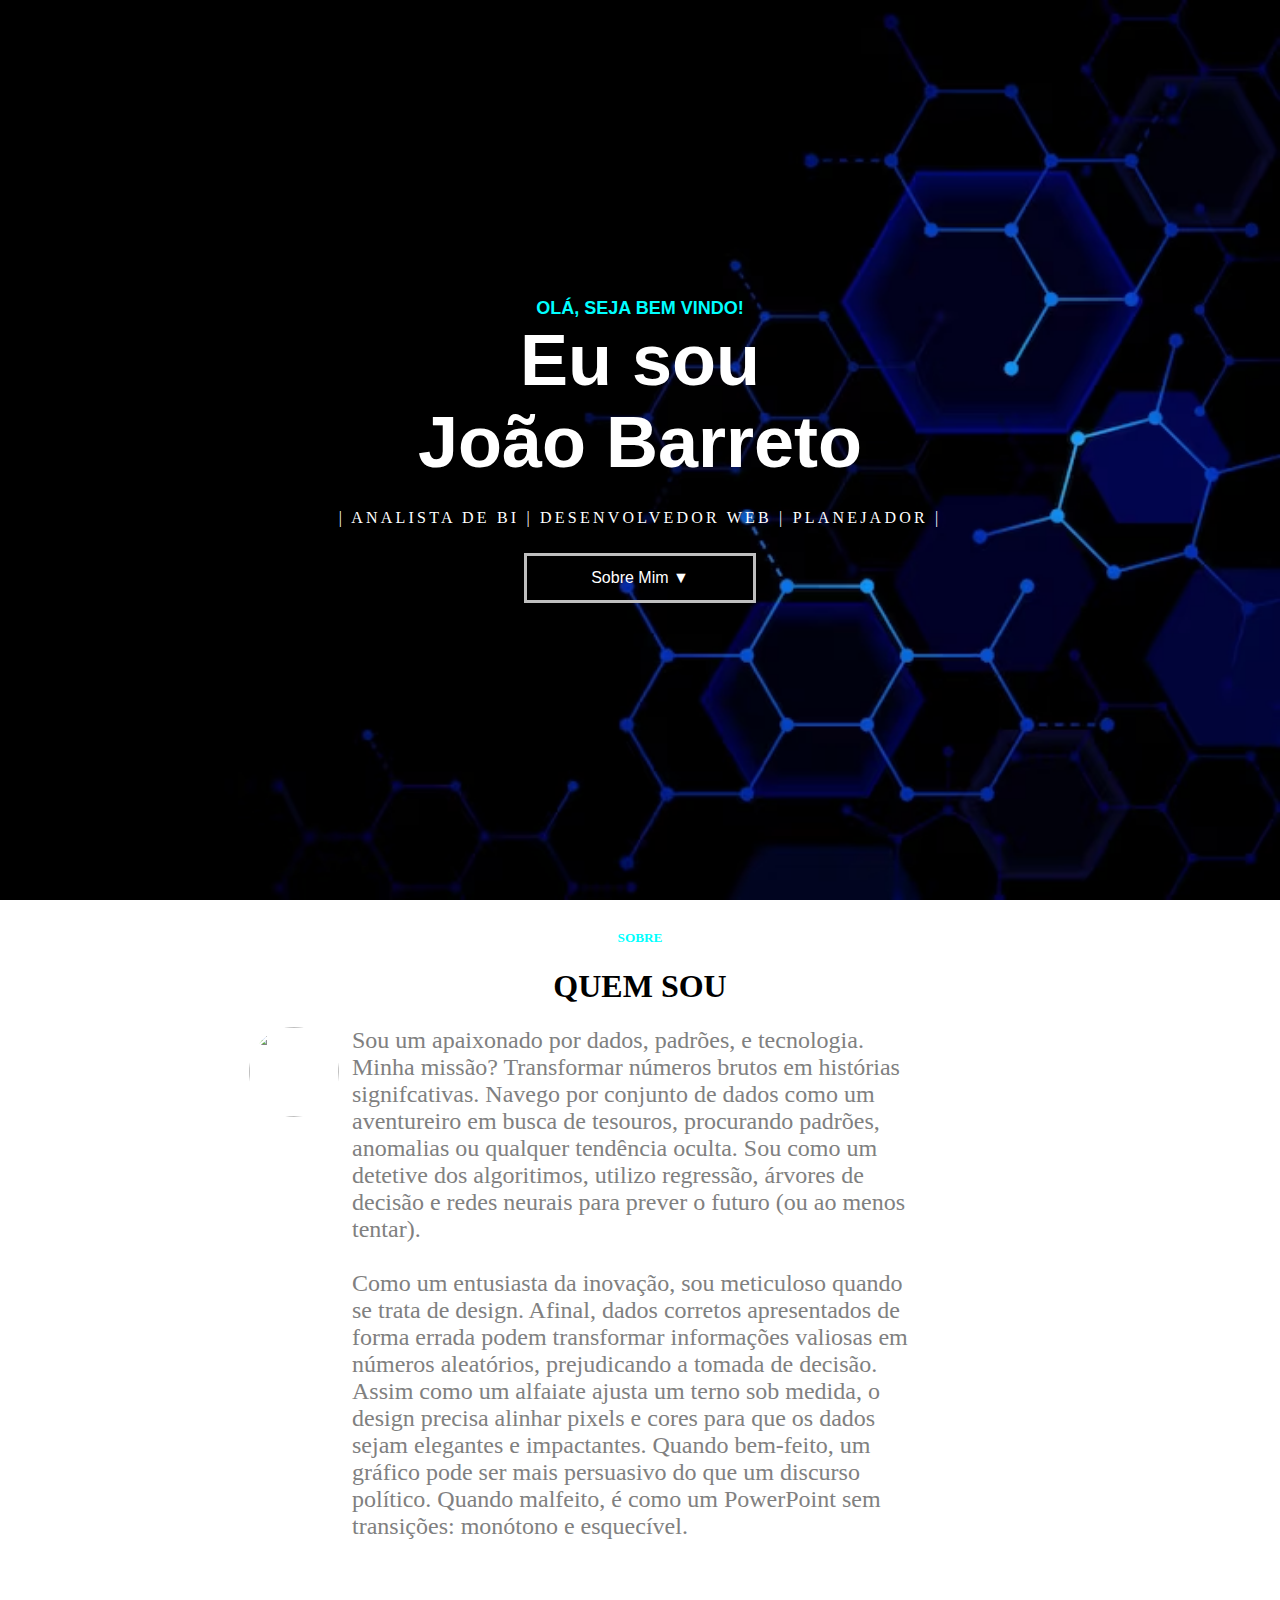
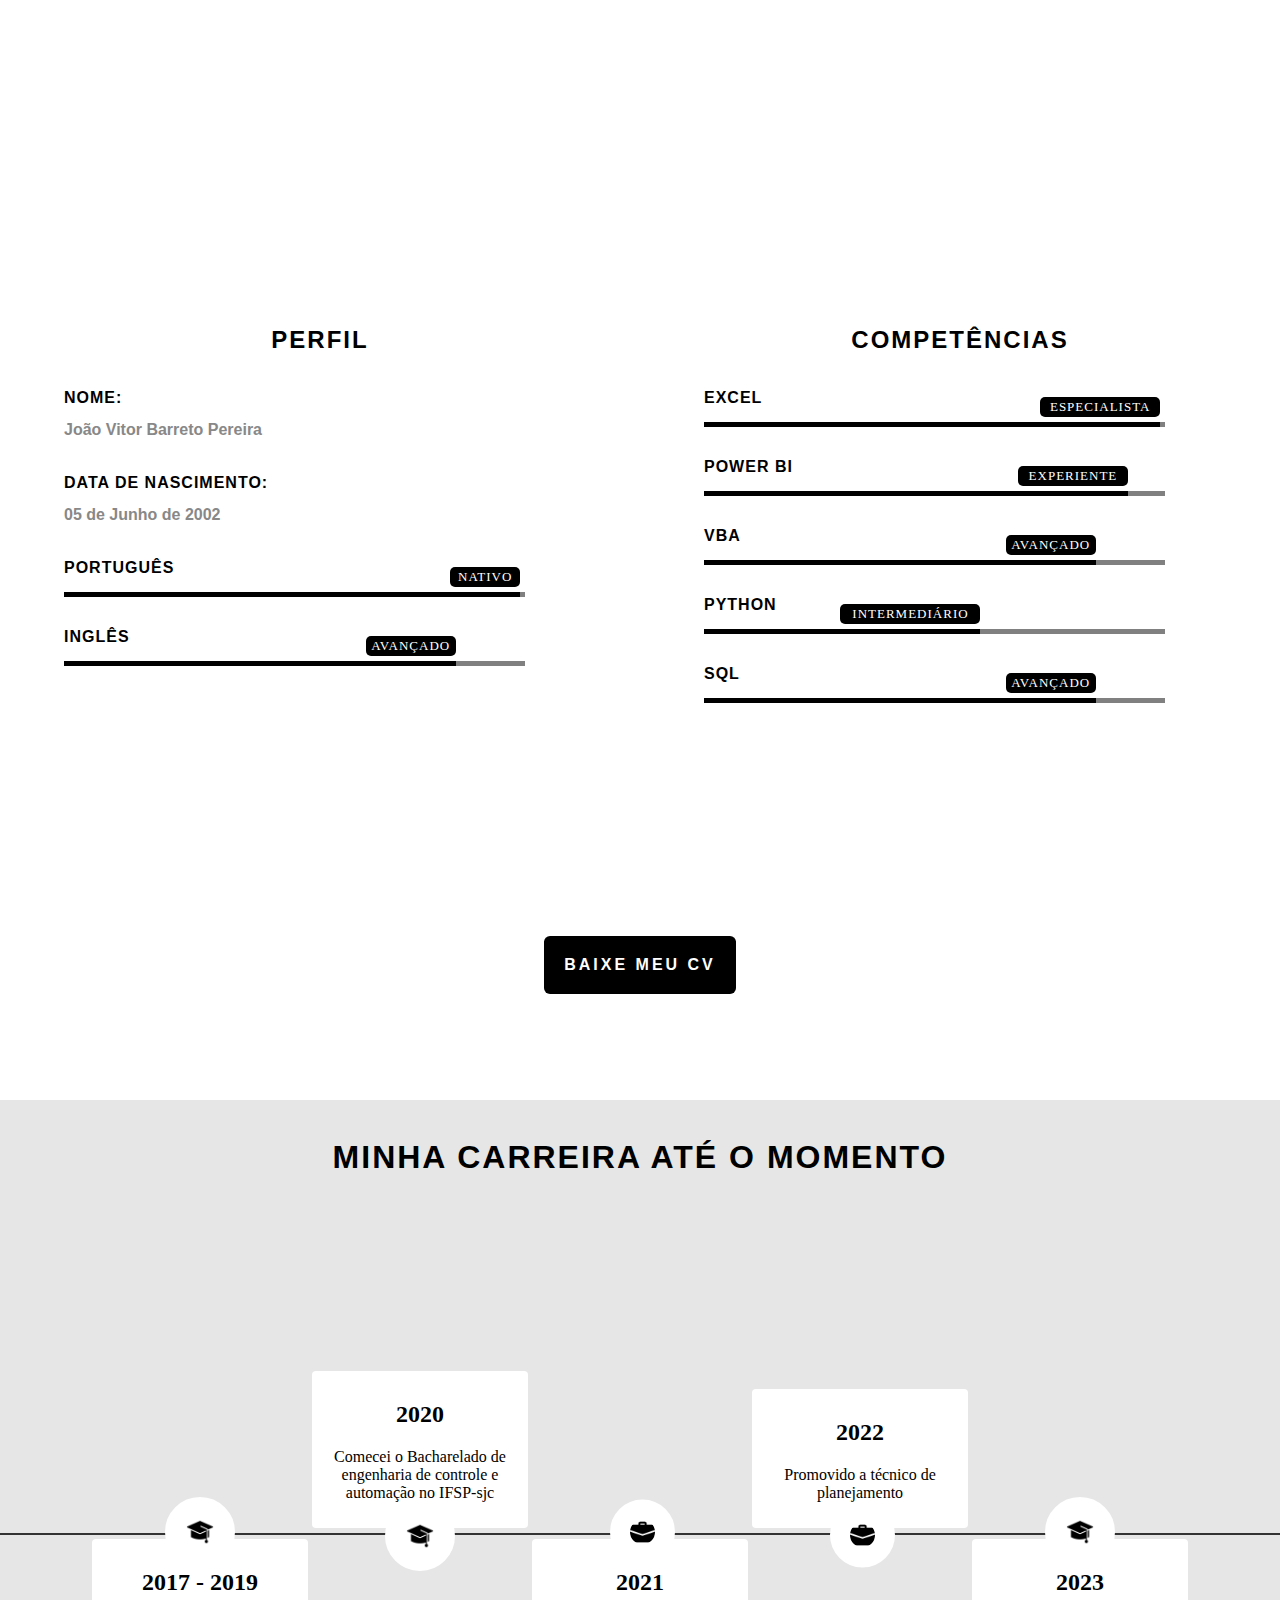
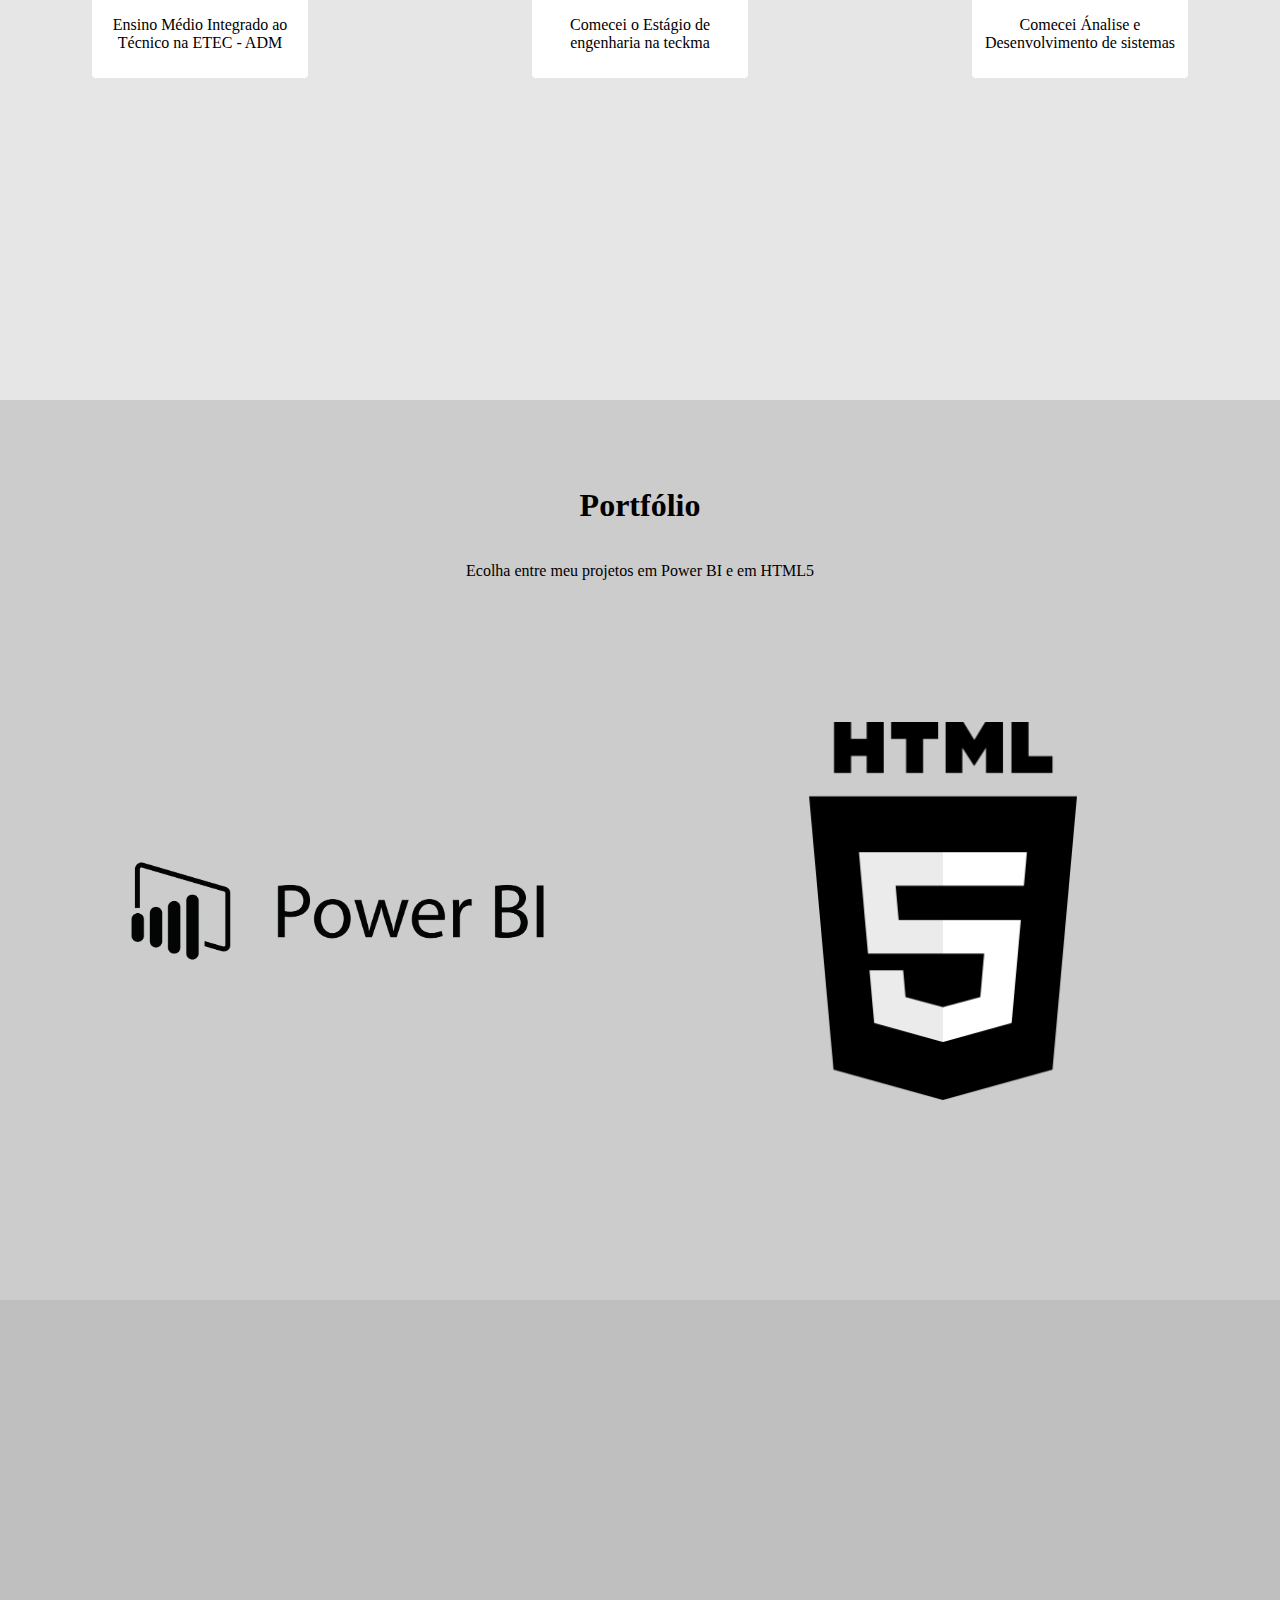
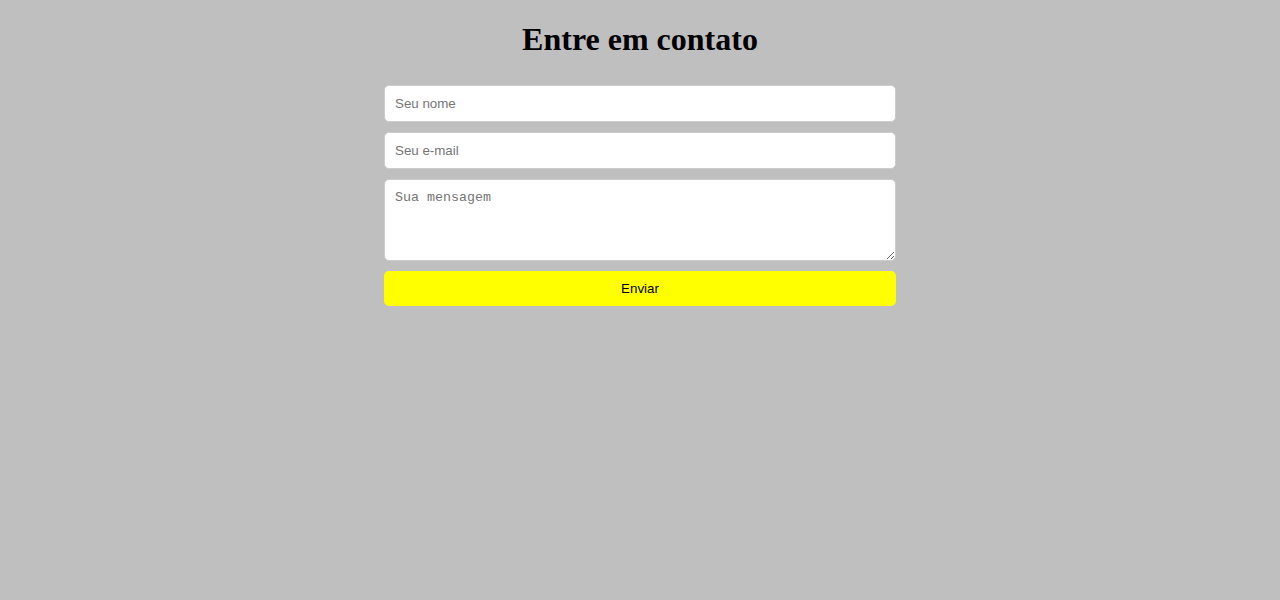
==== Index.html @ b6f4688a "resumo finalizado" ====
<!DOCTYPE html>
<html lang="pt-br">
<head>
<meta charset="UTF-8">
<meta name="viewport" content="width=device-width, initial-scale=1.0">
<title>João Barreto</title>
<link rel="stylesheet" href="styles.css">
<link rel="shortcut icon" type="imagex/png" href="Imagens/LOGO1.ico">
</head>
<body>
<!--Menu navegação-->
<div class="icon-menu" onclick="toggleMenu()"></div>
<nav id="menu">
  <a></a>
  <a></a>
  <a href="#inicio">Inicio</a>
  <a href="#sobre-mim">Sobre Mim</a>
  <a href="#historico">Histórico</a>
  <a href="#portfolio">Portfólio</a>
  <a href="#contato">Contato</a>
  <a></a>
  
</nav>
<!--Comecam as paginas separadas em div classe section-->
<div id="inicio" class="section">
  <h5>OLÁ, SEJA BEM VINDO!</h5>
  <h1>Eu sou<br>João Barreto</h1>
  <p>| Analista de BI | Desenvolvedor WEB | Planejador |</p>
  <div class="mini-menu" onclick="scrollToSection('sobre-mim')">Sobre Mim ▼</div>
</div>

<div id="sobre-mim" class="section">
  <h5 style="color: aqua;font-family: 'lora-regular', serif;">SOBRE</h5>
  <h1 style="margin-top: 0;">QUEM SOU</h1>
  <div class="conteudo">
    <aside class="esquerda">
      <img id="foto" src="https://media-gru2-2.cdn.whatsapp.net/v/t61.24694-24/399161990_734521222045519_915562107721623147_n.jpg?ccb=11-4&oh=01_ASDZJ2Nk08WeW5AGhcc_wXTyl4Buv8qnnh5k5sUtJLRrGA&oe=662526AC&_nc_sid=e6ed6c&_nc_cat=110">
    </aside>
    <aside class="direita">
      Sou um apaixonado por dados, padrões, e tecnologia. Minha missão? Transformar números brutos em histórias signifcativas.
      Navego por conjunto de dados como um aventureiro em busca de tesouros, procurando padrões, anomalias ou qualquer tendência oculta.
      Sou como um detetive dos algoritimos, utilizo regressão, árvores de decisão e redes neurais para prever o futuro (ou ao menos tentar).
      <br>
      <br>
      Como um entusiasta da inovação, sou meticuloso quando se trata de design. Afinal, dados corretos apresentados de forma errada podem 
      transformar informações valiosas em números aleatórios, prejudicando a tomada de decisão. Assim como um alfaiate ajusta um terno sob 
      medida, o design precisa alinhar pixels e cores para que os dados sejam elegantes e impactantes. Quando bem-feito, um gráfico pode 
      ser mais persuasivo do que um discurso político. Quando malfeito, é como um PowerPoint sem transições: monótono e esquecível.


    </aside>
    <aside class="esquerda"></aside>
  </div>
</div>
<div id="resumo" class="section">
  <div id="perfil-competencia">
    <div id="perfil" class="resumo-container">
      <h2>Perfil</h2>
      <h3>NOME:</h3>
      <h4>João Vitor Barreto Pereira</h4>
      <h3>Data de nascimento:</h3>
      <h4>05 de Junho de 2002</h4>
      <h3>Português</h3>
      <div class="barra-de-progresso">
        <div class="valor-barra" style="width: 99%;"></div>
        <div class="etiqueta-barra" style="width: 70px;margin-right: 1%;">NATIVO</div>
      </div>
      <h3>INGLÊS</h3>
      <div class="barra-de-progresso">
        <div class="valor-barra" style="width: 85%;"></div>
        <div class="etiqueta-barra" style="width: 90px; margin-right: 15%;">AVANÇADO</div>
      </div>
    </div>
    <div id="competencia" class="resumo-container">
      <h2>competências</h2>
      <h3>Excel</h3>
      <div class="barra-de-progresso">
        <div class="valor-barra" style="width: 99%;"></div>
        <div class="etiqueta-barra" style="width: 120px; margin-right: 1%;">ESPECIALISTA</div>
      </div>
      <h3>POWER BI</h3>
      <div class="barra-de-progresso">
        <div class="valor-barra" style="width: 92%;"></div>
        <div class="etiqueta-barra" style="width: 110px; margin-right: 8%;">EXPERIENTE</div>
      </div>
      <h3>VBA</h3>
      <div class="barra-de-progresso">
        <div class="valor-barra" style="width: 85%;"></div>
        <div class="etiqueta-barra" style="width: 90px; margin-right: 15%;">AVANÇADO</div>
      </div>
      <h3>PYTHON</h3>
      <div class="barra-de-progresso">
        <div class="valor-barra" style="width: 60%;"></div>
        <div class="etiqueta-barra" style="width: 140px; margin-right: 40%;">INTERMEDIÁRIO</div>
      </div>
      <h3>SQL</h3>
      <div class="barra-de-progresso">
        <div class="valor-barra" style="width: 85%;"></div>
        <div class="etiqueta-barra" style="width: 90px; margin-right: 15%;">AVANÇADO</div>
      </div>
    </div>
  </div>
  <a href="Documentos/JoãoVitor_Pereira_currículo.pdf" class="baixe" download>BAIXE MEU CV</a>
</div>

<div id="historico" class="section"> <!--Escolhi esse modelo de time line pra poder quantas experinencias quiser incialemnte com letf e right pq era pra ser na vertical, mas me=udei de ideia-->
  <br>
  <h1>MINHA CARREIRA ATÉ O MOMENTO</h1>
  <div class="timeline">
    <div class="container left educacao">
      <div class="content">
        <h2>2017 - 2019</h2>
        <p>Ensino Médio Integrado ao Técnico na ETEC - ADM</p>
      </div>
    </div>
    <div class="container right educacao">
      <div class="content">
        <h2>2020</h2>
        <p>Comecei o Bacharelado de engenharia de controle e automação no IFSP-sjc</p>
      </div>
    </div>
    <div class="container left trabalho">
        <div class="content">
          <h2>2021</h2>
          <p>Comecei o Estágio de engenharia na teckma</p>
        </div>
    </div>
    <div class="container right trabalho">
      <div class="content">
        <h2>2022</h2>
        <p>Promovido a técnico de planejamento</p>
      </div>
    </div>
    <div class="container left educacao">
      <div class="content">
        <h2>2023</h2>
        <p>Comecei Ánalise e Desenvolvimento de sistemas</p>
      </div>
    </div>
  </div>
  
</div>


<div id="portfolio" class="section">
  <h1 style="margin-top: 1%;">Portfólio</h1>
  <p>Ecolha entre meu projetos em Power BI e em HTML5</b></p>
  <div id="port">
    <div onclick="window.location='powerbi.html';" class="opcao" style="background-image: url(Imagens/icons/Microsoft\ Power\ BI.png);"></div>
    <div class="opcao" style="background-image: url(Imagens/icons/html5.png);"></div>
  </div>

</div>

<!--Criei um form simples, sem o action-->
<div id="contato" class="section">
  <h2 style="font-size: xx-large;">Entre em contato</h2>
  <form  method="POST">
    <input type="text" name="nome" placeholder="Seu nome" required>
    <input type="email" name="email" placeholder="Seu e-mail" required>
    <textarea name="mensagem" placeholder="Sua mensagem" rows="4" required></textarea>
    <button>Enviar</button>
    <!--type="submit"-->
  </form>
</div>
<!--Rodapé só pra dizer que tem-->



<script>
  // Função para alternar a visibilidade do menu
// Função para alternar a visibilidade do menu
function toggleMenu() {
  var menu = document.getElementById('menu');
  var iconMenu = document.querySelector('.icon-menu');   
  var itens =document.querySelectorAll('a[href^="#"]');

  if (menu.style.opacity === '0') {
    menu.style.visibility = 'visible';
    iconMenu.classList.add('active');
    menu.style.opacity = '1';
    //menu.style.height = "auto";
    //menu.style.width = "13%";
    
  } else {
    menu.style.opacity = '0';
    iconMenu.classList.remove('active');
    menu.style.visibility = 'hidden';
    //menu.style.height = "0%";
    //menu.style.width = "1.3%";
    

  }
}


// Adiciona o evento de clique a cada item do menu
document.querySelectorAll('#menu a').forEach(item => {
  item.addEventListener('click', function() {
    // Chama a função toggleMenu para fechar o menu
    toggleMenu();
  });
});


function scrollToSection(sectionId) {
        const section = document.getElementById(sectionId);
        section.scrollIntoView({ behavior: 'smooth' });
    }
</script>


</script>
</body>




</script>
</html>
---- styles.css ----
/*Definições gerais*/
body, html {
    margin: 0;
    padding: 0;
    scroll-behavior: smooth; /*Melhora experiÊncia do menu*/
  }

  /*Menu*/  
  .icon-menu{
    display: block;
    position: fixed;
    z-index: 10;
    background-image: url(Imagens/icons/icon-menu.png);
    width: 13%;
    height: 45px;
    background-repeat: no-repeat;
    background-size:  contain;
    margin: 15px;
    right: 15px;
    background-position: right;
    background-color: rgba(51, 51, 51, 0); /* Começa transparente */
    transition: background-color 0.5s ease-in-out; /* Transição suave para a cor do fundo */
  
    z-index: 11;
    }
    .icon-menu.active {
      /*background-color: rgba(51, 51, 51, 1); */ /* Cor final do menu */
      background-image: url(Imagens/icons/icon-menu-fechar.png);
    }
  
    #menu {
      background-color: black;
      overflow: hidden;
      position: fixed;
      width: 13%;
      z-index: 10;
      height: auto;
      margin: 15px;
      right: 15px;
      margin-top: 15px;
      visibility: hidden; /* Alterado de display para visibility */
      opacity: 0; /* Inicialmente invisível */
      transition: height 0.1s, width 0.5s, visibility 0s, opacity 0.1s linear; /* Adicionado transição */
      
    }
    
    
    /* Estilo dos Links do Menu */
    #menu a {
      
      width: 100%;
      float: left;
      color: white;
      text-align: left;
      padding: 14px 16px;
      text-decoration: none;
      font-size: 17px;
      height: 10%;
      
    }
    
  @media only screen and (max-width: 600px) {
    #menu, .icon-menu{
      margin-top: 30px;
      width: 50%;

    }
    
    body, html {
        margin: auto;
    }
  }
  nav a:hover {
    transform: scale(1.05,1.05);
    
  }
  

  /*Base geral dos sites*/
  .section {
    height: 100vh;
    display: flex;
    flex-direction: column;
    justify-content: center;
    align-items: center;
    text-align: center;
    
  }
  /*Cores do fundo para nao ficar repetitivo*/
  #inicio { background-color: black; color: white;font-family: "poppins-medium", sans-serif;background-image: url(fundo-preto.avif);background-size: contain;background-repeat: no-repeat;background-position: right;}
  #sobre-mim { background-color: white; }
  #resumo { background-color: white; }
  #historico { background-color: #e6e6e6; }
  #portfolio { background-color: #cccccc;}
  #contato { background-color: #bfbfbf; margin-bottom: 0;}
  
  /*Comeca as partes especificas*/ 

  /*Pagina Inicio*/
  #inicio h5{
    font-size: large;
    color: aqua;
    height: auto;
    /*background-color: white;*/
    margin: 0;
  }
  #inicio p{
    font-family: "lora-regular", serif;
    font-size: medium;
    line-height: 2.4rem;
    text-transform: uppercase;
    letter-spacing: .2rem;
    color: #FFFFFF;
    text-shadow: 0 0 6px rgba(0, 0, 0, 0.2);
  }

  #inicio .mini-menu{
    padding: 5%;
    padding-top: 1%;
    padding-bottom: 1%;
    border-color: #bfbfbf;
    border-style: solid;
  }
  #inicio .mini-menu:hover{
    border-color: aqua;
    /*color: aqua;*/
    cursor: pointer;
  }
  #inicio h1{
    font-size: 72px;
    margin: 0;
    padding: 0;
  }

  /*responsividade*/
  @media only screen and (max-width: 600px) {
    #inicio p{
      font-size: medium;
      letter-spacing: normal;
      text-transform: capitalize;
    }
    #inicio h1{
      font-size: 45px;
    }
    #inicio{
      background-size: cover;
      background-image: linear-gradient(to right, rgba(0, 0, 0, 1), transparent), url(fundo-preto.avif);
      background-position: center;
      background-color: black;
    }
  }
 

  

 
/* Historico - inicialmente seria vetical a timeline - mudei de opinião no meio do caminho*/
.timeline {
  position: relative;
  width: 100%;
  height: auto; /* Altura automática para acomodar todos os contêineres, eu deveria ter colocado altura maxima, mas nao sabia extamente como */
}

.timeline::after {
  content: '';
  position: absolute;
  height: 2px;
  background-color: #333;
  top: 50%;
  left: 0;
  right: 0;
  transform: translateY(-50%);
}

.container {
  position: relative;
  width: calc(20% - 40px);
  margin-bottom: 50px; /* Espaço entre os contêineres */
  display: inline-block; /* Permite que os contêineres fiquem lado a lado */
}

.container .content {
  padding: 10px;
  background-color: white;
  border-radius: 4px;
  position: relative;
  /*z-index: 1;*/ /*Inicialmente os containers estavam sobrepondo a linha do meio, ai coloquei isso, mas ja nao era mais necessário*/
}

.container.right {
  top: -60px; /* Posiciona acima da linha central */
}

.container.left {
  top: 90px; /* Posiciona abaixo da linha central */
}

.container::before {
  content: '';
  position: absolute;
  width: 30px;
  height: 30px;  
  z-index: 2;
  left: calc(50% - 35px); /* Posiciona o marcador no meio do container */
  transform: translateY(-50%);
  border-radius: 50%;
  background-color: white;
  background-size: contain  ;
}
.educacao::before{
  background-image: url("Imagens/icons/icon-educacao.png");
  border: 20px solid white;
}
.trabalho::before{
  background-image: url("Imagens/icons/icon-trabalho.png");
  width: 25px;
  height: 25px;
  border: 22.5px solid white;
  background-size: contain;
  left: calc(50% - 30px);
  background-repeat: no-repeat;
  border: 20px solid white;
  
}
/*Marcadores cima e baixo*/
.container.left:before{
  top: -5%;
}
.container.right:before{
  top: 105%;
}
#historico{
  display: block;
}
#historico h1{
  height: 30%;
  text-align: center;
  font-family: "poppins-bold", sans-serif;
  font-size: xx-large;
  font-weight: bold;
  letter-spacing: 2px;
  
}
/* Responsividade */ /*tentaiva de responsividade -> agora tentarei vertical*/
@media only screen and (max-width: 600px) {
  .timeline{
    max-height: 100vh;
  }
  .container {
    width: 60%; /* Faz com que os contêineres ocupem a largura total da tela */
    margin-bottom: 20px; /* Reduz o espaço entre os contêineres */
    z-index: 2;
  }

  .container .content {
    padding: 2px; /* Reduz o preenchimento */
  }

  .container.right,
  .container.left {
    top: 0; /* Posiciona todos os contêineres na mesma altura */
  }

  .container::before {
    width: 30px; /* Reduz o tamanho do marcador */
    height: 30px;
    left: 0;
    border: none;
    background-color: transparent;
  }
  .container::before {
    width: 30px; /* Reduz o tamanho do marcador */
    height: 30px;
    top: - 30px;
    border: none;
    background-color: transparent;
    float: right;
  }
 
  .left{
    float: left;
  }
  .right{
    float: right;
  }
  h2{
    font-size: small;
  }
  p{
    font-size: x-small;
  }
  .timeline::after {
    content: ' ';
    position: absolute;
    width: 2px; /* Largura da linha */
    height: 100%; /* Altura para corresponder ao elemento pai */
    background-color: black; /* Cor da linha */
    top: 0;
    left: 50%; /* Posiciona no meio horizontalmente */
    transform: translateX(-50%); /* Centraliza exatamente no meio */
    z-index: 2;
    display: none;
  }
  #historico h1{
    font-size: medium;
    height: 15%;
  }
  .right::before {
    width: 20px; /* Reduz o tamanho do marcador */
    height: 20px;
    left: 185px;
    border: none;
    bottom: 100px;
    
  }
  .educacao::before{
    width: 30px;
    height: 30px;
    border-radius: 0;
  }
  .trabalho::before{
    width: 20px;
    height: 20px;
    border-radius: 0;
  }
}

/*portfolio*/
#port{
  width: 100%;
  height: 70%;
  display: flex;
  flex-direction: row;
  flex-wrap: wrap;
  justify-content: space-evenly;
  align-items: center;

}
.opcao{
  width: 80%;
  height: auto;
  width: 42%;
  height: 60%;
  background-repeat: no-repeat;
  background-size: contain;
  background-position: center;
  cursor: pointer;
}
.opcao:hover{
  transform: scale(1.5,1.5);
  z-index: 3;
  
}
@media screen and (max-width: 600px) {
  #port{
    
    display: flex;
    max-height: 50%;
  }  
  .opcao{
    height: 200PX;
    width: 200PX;
  
   
   
  }
  
  
}
/*contato*/
form {
  display: flex;
  flex-direction: column;
  width: 40%;
}
input, textarea {
  margin-bottom: 10px;
  padding: 10px;
  border: 1px solid #ccc;
  border-radius: 5px;
}
button {
  padding: 10px 20px;
  background-color: yellow;
  color: black;
  border: none;
  border-radius: 5px;
  cursor: pointer;
}
button:hover {
  background-color: rgb(150, 150, 13);
}
@media screen and (max-width: 600px) {
  form {
    width: 90%;
  }
}

/*sobre mim*/

#sobre-mim .conteudo{
  width: 90%;
  display: flex;
  height: 85%;
  margin-top: 0%;
  justify-content: center;
}
#sobre-mim .esquerda{
  width: 10%;
  height: 100%;
}
#sobre-mim .direita{
  width: 50%;
  height: 100%;
  font-size: x-large;
  color: gray;
  text-align: left;
 
}

#foto{
  background-position: center;
  background-repeat: no-repeat;
  width: 90px;
  height: 90px;
  border-radius: 50%;
  
}

@media screen and (max-width: 600px){
  #sobre-mim .esquerda{
    width: 100%;
    height: 90px;
  }
  #sobre-mim .direita{
    width: 90%;
    height: 60%;
    font-size: medium;
    color: gray;
    text-align: center;
    margin-left: 5%;
    margin-top: 5%;
  }  
  #sobre-mim .conteudo{
    width: 100%;
    display: block;
    
  }
  #sobre-mim h1{
    font-size: large;
  }
}
/*resumo*/
#perfil-competencia{
  margin: 0;
  height: 70%;
  width: 100%;
  display: flex;
  justify-content: space-around;
}
.resumo-container{
  width: 40%;
  height: 100%;
  text-align: left;
  justify-content: center;
  margin: 0;
  background-color: white;
}
.barra-de-progresso{
  width: 90%;
  background-color: grey;
  padding: 0;
  height: 5px;
  
}
.valor-barra{
  width: 85%;
  height: 100%;
  background-color: black;
  
}
.resumo-container h2{
  font-family: "poppins-bold", sans-serif;
  letter-spacing: 2px;
  text-align: center;
  text-transform: uppercase;
}
.etiqueta-barra{
  
 /* Posição da etiqueta acima da barra */
  float: right;
  color: white;
  background-color: black;
  width: 45px;
  height: 20px;
  margin-top: -30px; 
  margin-right: 15%;
  border-radius: 5px;
  display: flex ;
  justify-content: center;
  align-items: center;
  font-size:small;
  letter-spacing: 1px;
  

}

.resumo-container h3{
  font-family: "poppins-bold", sans-serif;
  letter-spacing: 1px;
  text-transform: uppercase;
  font-size: medium;
  line-height: 3;
  margin-bottom: 0;
  font-weight: bold;
}
.resumo-container h4{
  font-family: "poppins-regular", sans-serif;
  color: #888888;
  font-size: 1.5rem;
  line-height: 1;
  margin-top: 0;
  font-size: medium;

}
.baixe{
  background-color: black;
  color: white;
  font-family: 'Segoe UI', Tahoma, Geneva, Verdana, sans-serif;
  font-weight: bold;
  letter-spacing: 3px;
  padding: 20px;
  border-radius: 6px;
  cursor: pointer;
  text-decoration: none;
}
@media screen and (max-width: 600px){
  #resumo{
    display: block;
  }
  #perfil-competencia{
    height: 85%;
  }
  .resumo-container{
    width: 100%;
    height: 40%;
    text-align: left;
    justify-content: center;
    margin: 0;
    background-color: white;
    text-align: center;
    margin-bottom: 15px;
  }
  .resumo-container h2{
    margin: 0;
    
    top: 0;
    
    font-size: large;
    

  }
  #perfil-competencia{
    display: block;
    padding: 0;
  }
  .resumo-container h3{
    margin: 0;
    font-size: small;
  }
  .resumo-container h4{
    margin: 0;
    font-size: small;
  }
  .resumo-container h5{
    margin: 0;
    font-size: x-small;
  }
  .barra-de-progresso{
    width: 80%;
    margin-left: 10%;
    line-height: 0.5;
    height: 5px;
  }
  .etiqueta-barra{
    font-size: xx-small;
    max-width: 80px;
    float: left;
    left: 30%;
    display: none;
  }

}
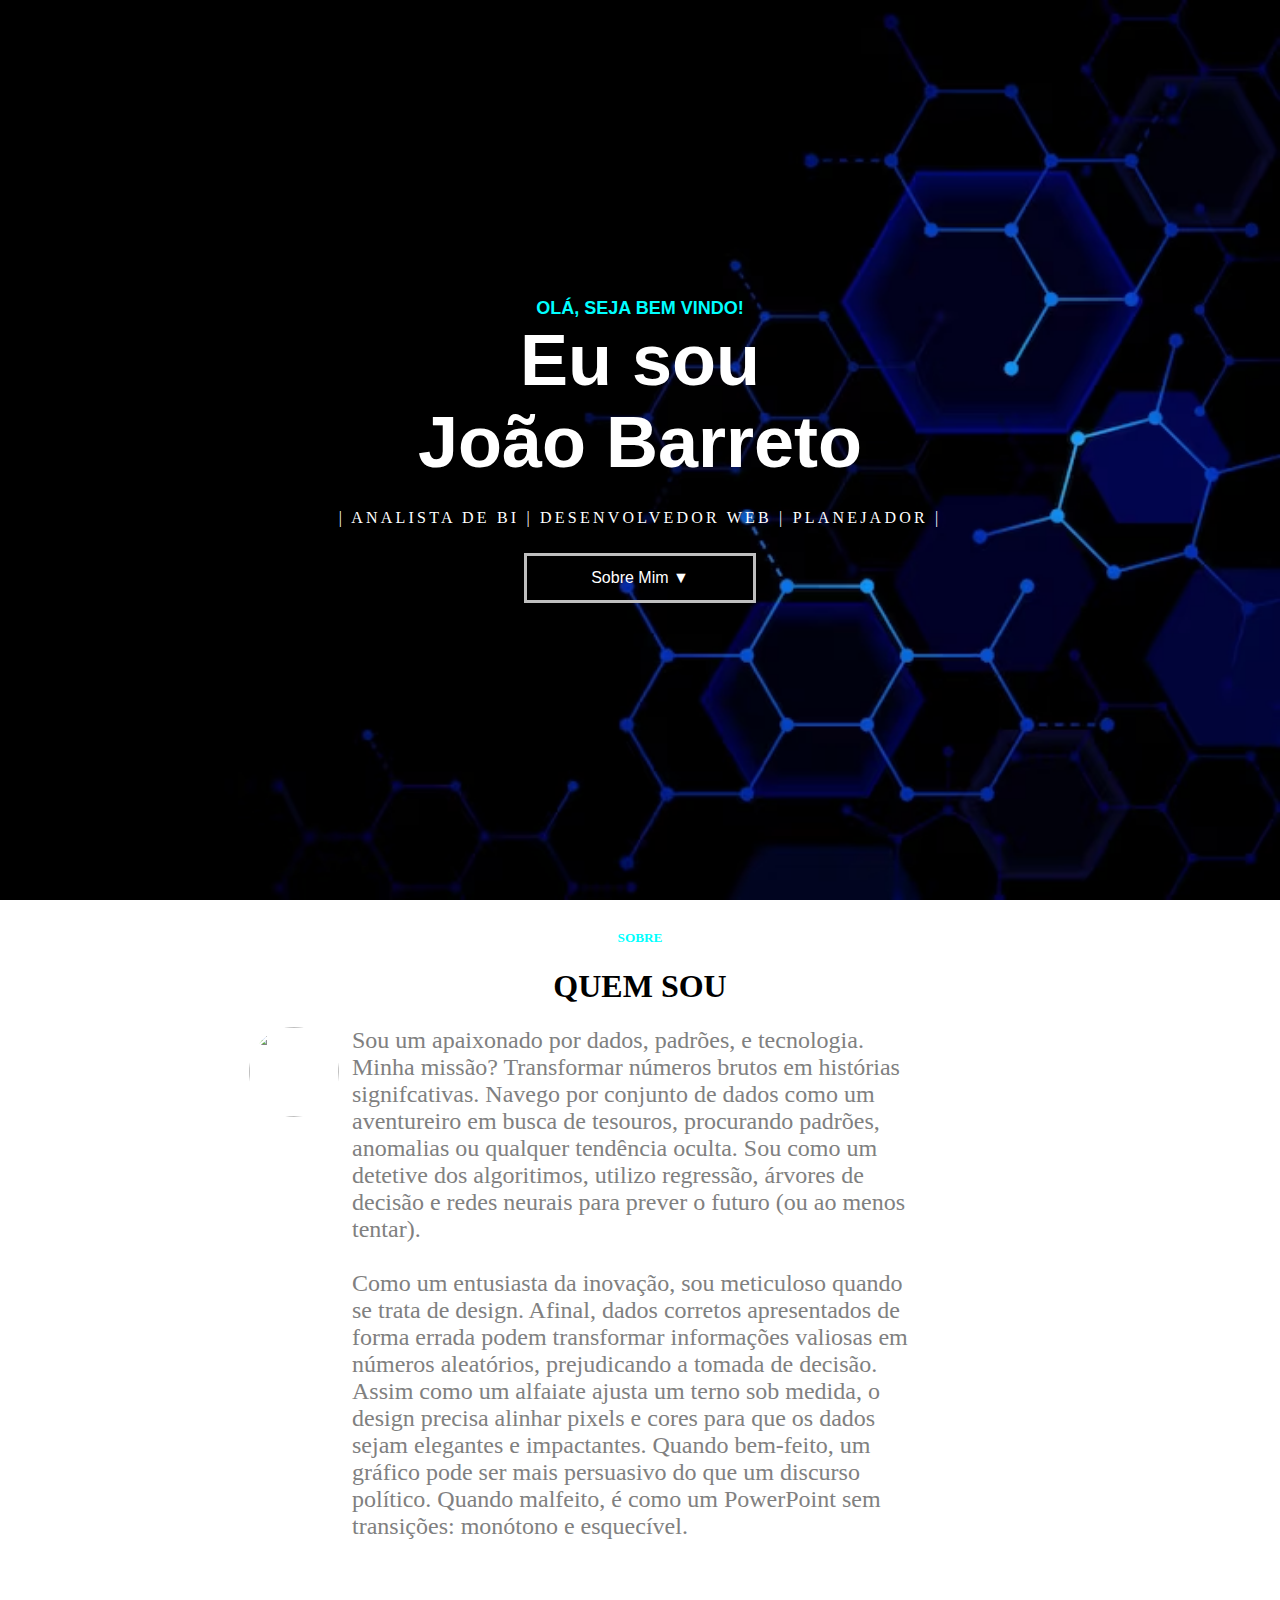
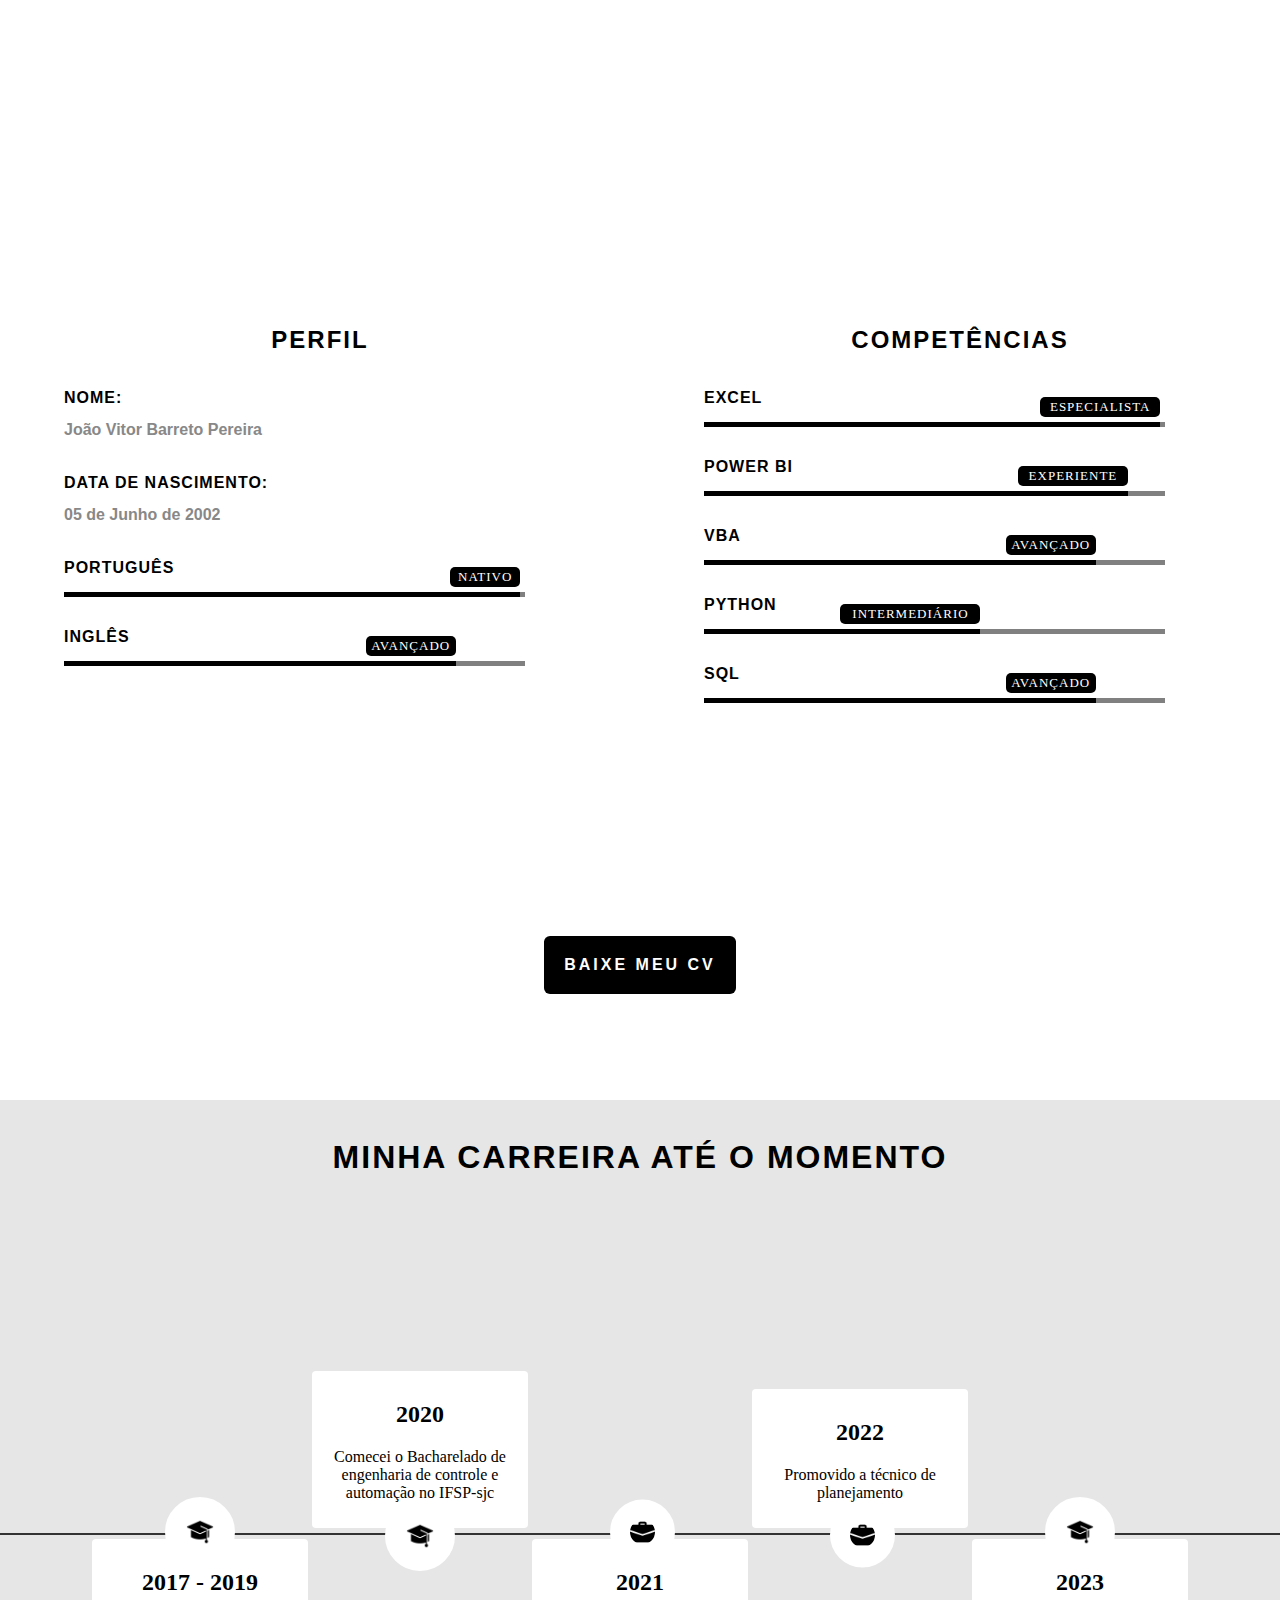
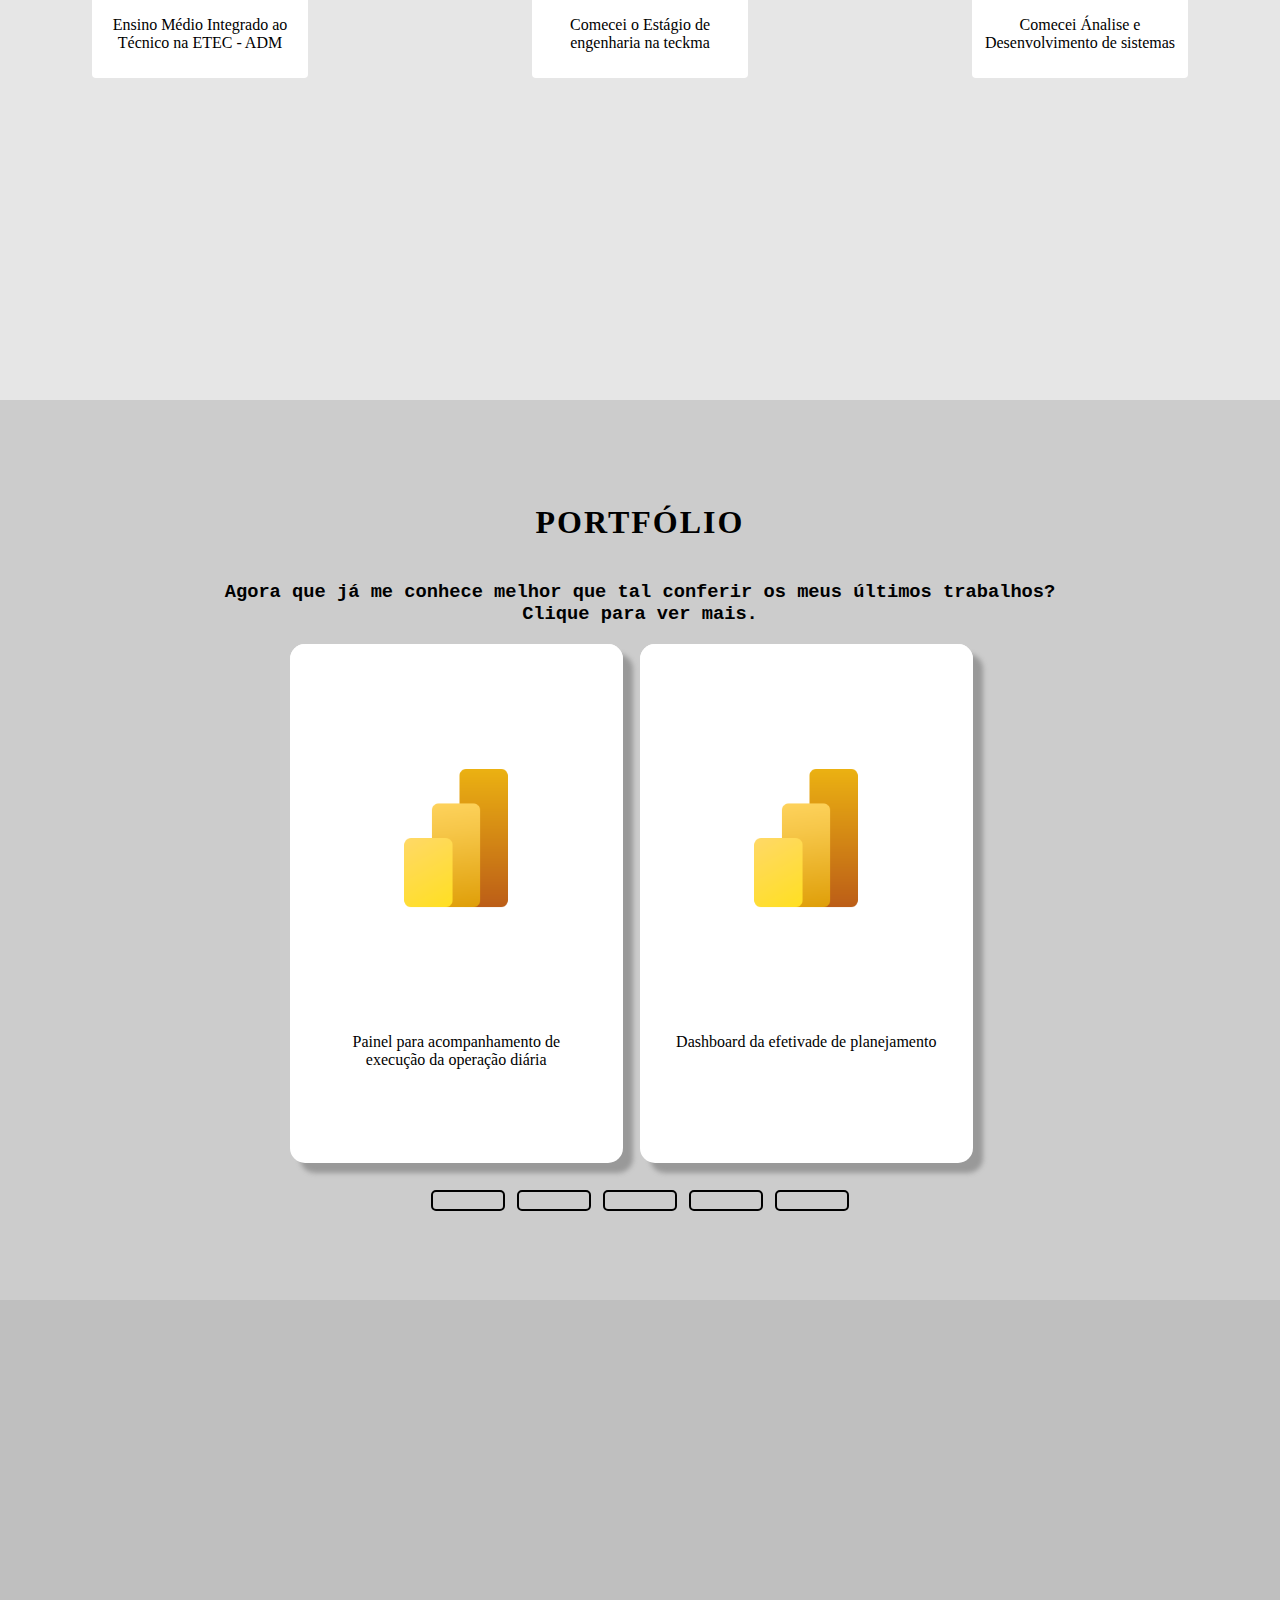
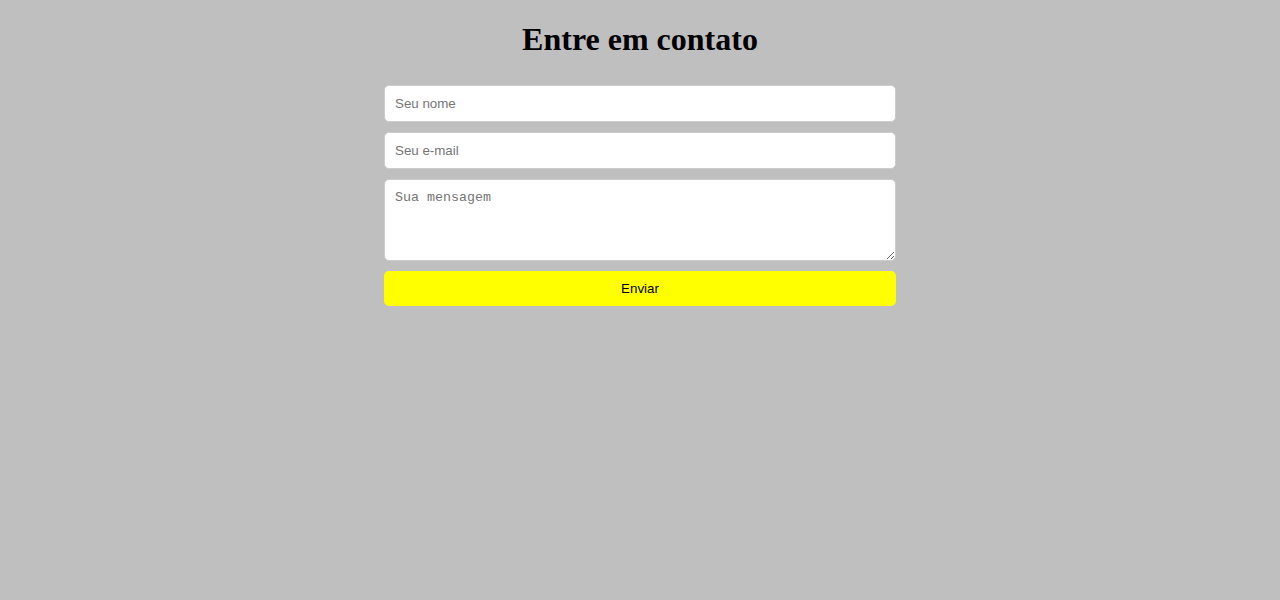
==== commit 4e36b028: "portfolio rev01" ====
--- a/Index.html
+++ b/Index.html
@@ -143,13 +143,46 @@
 
 
 <div id="portfolio" class="section">
-  <h1 style="margin-top: 1%;">Portfólio</h1>
-  <p>Ecolha entre meu projetos em Power BI e em HTML5</b></p>
-  <div id="port">
-    <div onclick="window.location='powerbi.html';" class="opcao" style="background-image: url(Imagens/icons/Microsoft\ Power\ BI.png);"></div>
-    <div class="opcao" style="background-image: url(Imagens/icons/html5.png);"></div>
-  </div>
-
+  <h1 style="letter-spacing: 2px;">PORTFÓLIO</h1>
+  <h3 style="font-family: 'Courier New', Courier, monospace;">Agora que já me conhece melhor que tal conferir os meus últimos trabalhos?<br>Clique para ver mais.</h3>
+  <div class="slider">
+    <div class="slides">
+      <input type="radio" name="slide" id="slide1" checked>
+      <input type="radio" name="slide" id="slide2">
+      <input type="radio" name="slide" id="slide3">
+      <input type="radio" name="slide" id="slide4">
+      <input type="radio" name="slide" id="slide5">
+      <div class="slide s1">
+        <a href="https://app.powerbi.com/view?r=eyJrIjoiNDBiZTlkNTEtY2NkNS00M2JhLTkwYTUtNGQ3OGIzZGYwY2E4IiwidCI6IjkxODA4YmQwLTVjNmEtNDlkZi05M2RmLWZiNmE3NDBmNTk0ZCIsImMiOjh9" style="width: 100%; height: 100%; text-decoration: none;color: black;">
+        <div class="port-alto" style="background-image: url(Imagens/icons/icon-pbi.png)"></div>
+        <div class="port-baixo">Painel para acompanhamento de execução da operação diária</div>
+        </a>
+      </div>
+      
+      <div class="slide">
+        <div class="port-alto" style="background-image: url(Imagens/icons/icon-pbi.png)"></div>
+        <div class="port-baixo">Dashboard da efetivade de planejamento</div>
+      </div>
+      <div class="slide">
+        <div class="port-alto" style="background-image: url(Imagens/icons/icon-pbi.png)"></div>
+        <div class="port-baixo">Dashboard de produtividade da operação</div>
+      </div>
+      <div class="slide">
+        <div class="port-alto" style="background-image: url(Imagens/icons/icon-pbi.png)"></div>
+        <div class="port-baixo">Controle de KPI's de seguranca do trabalho </div>
+      </div>
+      
+      <div class="slide" >slide 5</div>
+
+    </div>
+  </div>
+  <div class="navigation">
+    <label class="bar b1" for="slide1"></label>
+    <label class="bar b2" for="slide2"></label>
+    <label class="bar b3" for="slide3"></label>
+    <label class="bar b4" for="slide4"></label>
+    <label class="bar b5" for="slide5"></label>
+  </div>
 </div>
 
 <!--Criei um form simples, sem o action-->
--- a/styles.css
+++ b/styles.css
@@ -324,33 +324,6 @@
     border-radius: 0;
   }
 }
-
-/*portfolio*/
-#port{
-  width: 100%;
-  height: 70%;
-  display: flex;
-  flex-direction: row;
-  flex-wrap: wrap;
-  justify-content: space-evenly;
-  align-items: center;
-
-}
-.opcao{
-  width: 80%;
-  height: auto;
-  width: 42%;
-  height: 60%;
-  background-repeat: no-repeat;
-  background-size: contain;
-  background-position: center;
-  cursor: pointer;
-}
-.opcao:hover{
-  transform: scale(1.5,1.5);
-  z-index: 3;
-  
-}
 @media screen and (max-width: 600px) {
   #port{
     
@@ -590,4 +563,121 @@
     display: none;
   }
 
-}+}
+/* PORTIFOLIO */
+.slider{
+  height: 60%;
+  width: 700px;
+  
+  overflow: hidden;
+  display: flex;
+  flex-direction: column;
+  justify-content: space-between;
+}
+.navigation{
+  display: flex;
+  justify-content: center;
+  
+}
+.bar{
+  width: 70px;
+  height: 17px;
+  border: 2px solid black;
+  margin: 6px;
+  border-radius: 5px;
+  cursor: pointer;
+  transition: 0.4s ease-in-out;
+}
+.bar:hover{
+  background-color: black;
+ 
+}
+#portfolio input{
+  display: none;
+}
+.slides{
+  display: flex;
+  width: 250%;
+  height: 100%;
+  
+}
+
+.slide{
+  width: 19%;
+  margin-right: 1%;
+  height: 96%;
+  transition: 0.5s ease-in-out;
+  box-shadow: 10px 10px 5px #999;
+  border-radius: 15px;
+  background-color: #FFFFFF;
+  cursor: pointer;
+}
+
+#slide1:checked ~ .s1{
+  margin-left: 0%;
+}
+#slide2:checked ~ .s1{
+  margin-left: -20%;
+}
+#slide3:checked ~ .s1{
+  margin-left: -40%;
+}
+#slide4:checked ~ .s1{
+  margin-left: -60%;
+}
+#slide5:checked ~ .s1{
+  margin-left: -80%;
+}
+
+#slide1:checked ~ .b1{
+  background-color: black;
+}
+#slide2:checked ~ .b2{
+  background-color: black;
+}
+#slide3:checked ~ .b3{
+  background-color: black;
+}
+#slide4:checked ~ .b4{
+  background-color: black;
+}
+#slide5:checked ~ .b5{
+  background-color: black;
+}
+.port-alto{
+  height: 75%;
+  background-color: #FFFFFF;
+  background-repeat: no-repeat;
+  background-size: 50%;
+  background-position: center;
+  border-radius: 15px;
+  transition: 0.5s ease-in-out;
+}
+.port-baixo{
+  height: 25%;
+  background-color: #FFFFFF;
+  border-radius: 15px;
+  width: 80%;
+  margin-left: 10%;
+  font-family: Georgia, 'Times New Roman', Times, serif;
+  
+}
+@media screen and (max-width: 600px){
+  .slider{
+    height: 60%;
+    width: 80%;
+  }
+  .slides{
+    display: flex;
+    width: 500%;
+  }
+  .bar{
+    width: 30px;
+    height: 17px;
+    border: 2px solid black;
+    margin: 6px;
+    border-radius: 5px;
+    cursor: pointer;
+    transition: 0.4s ease-in-out;
+  }
+}
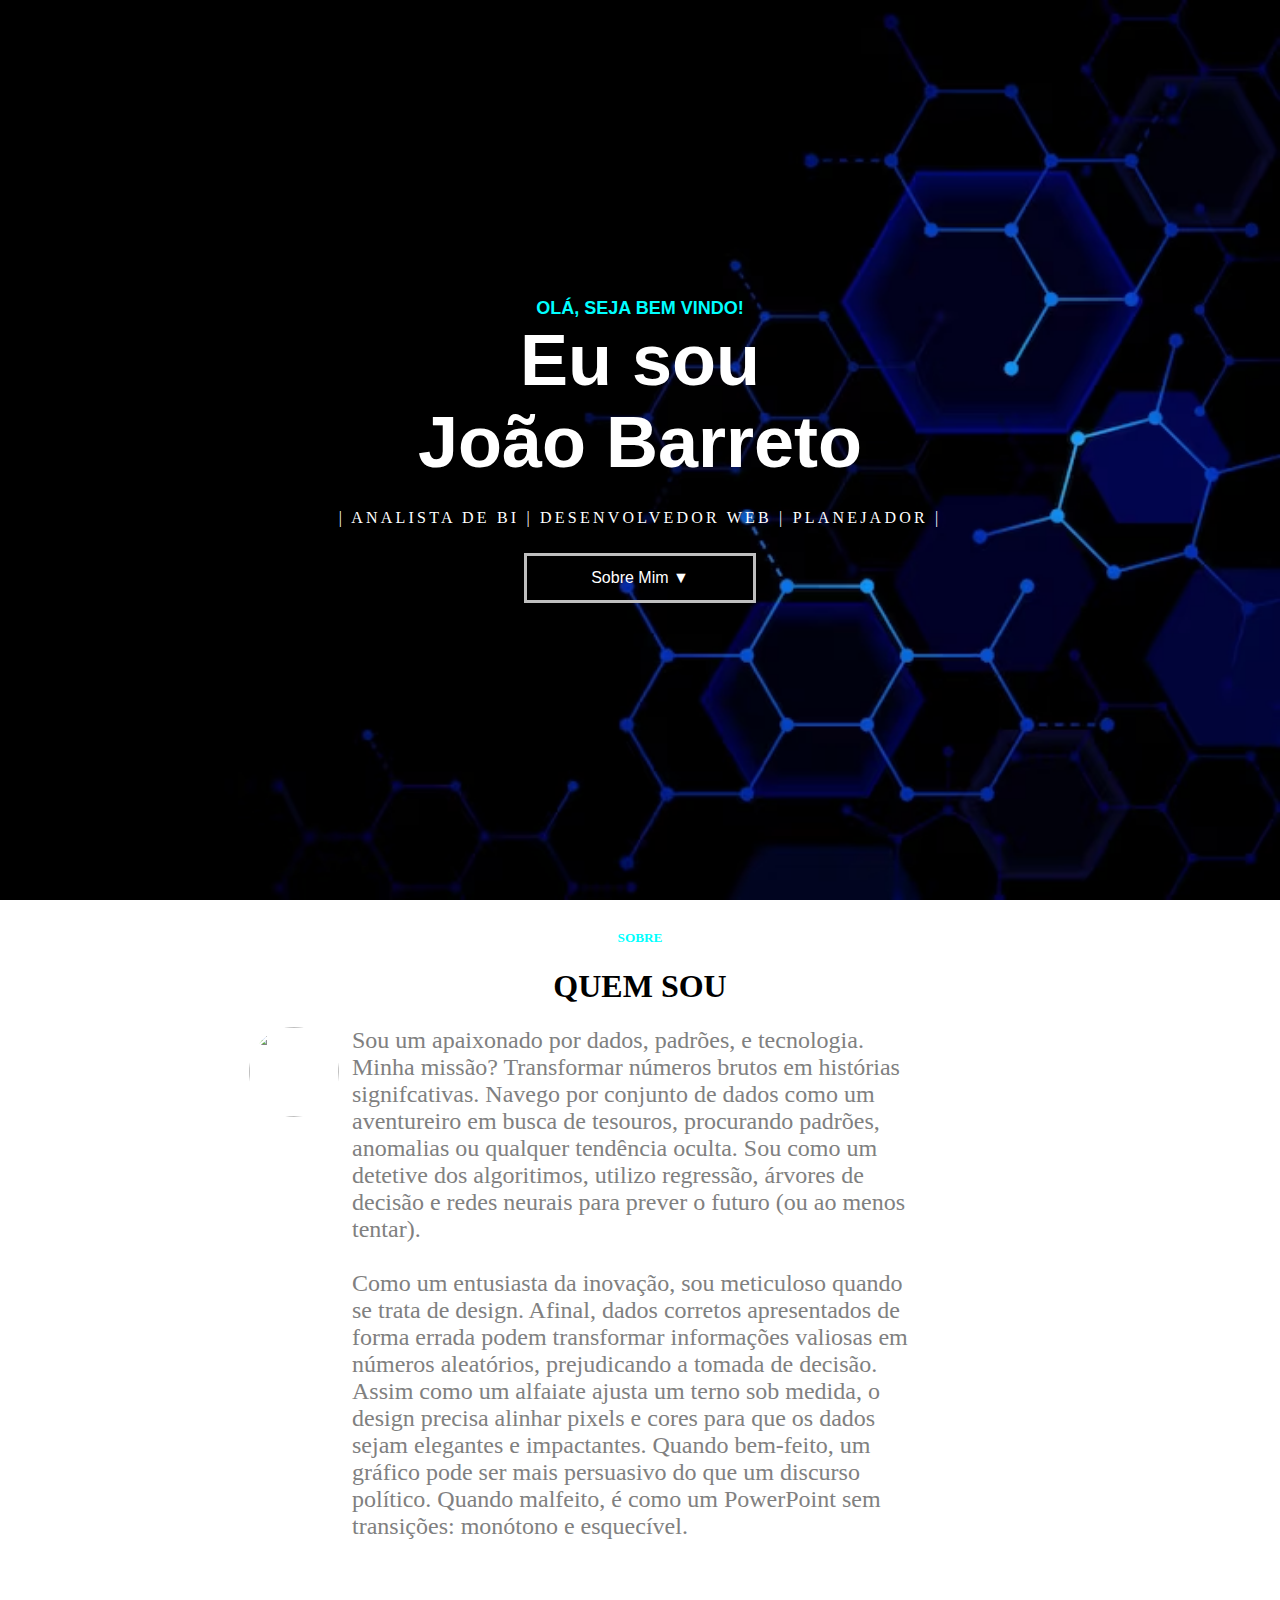
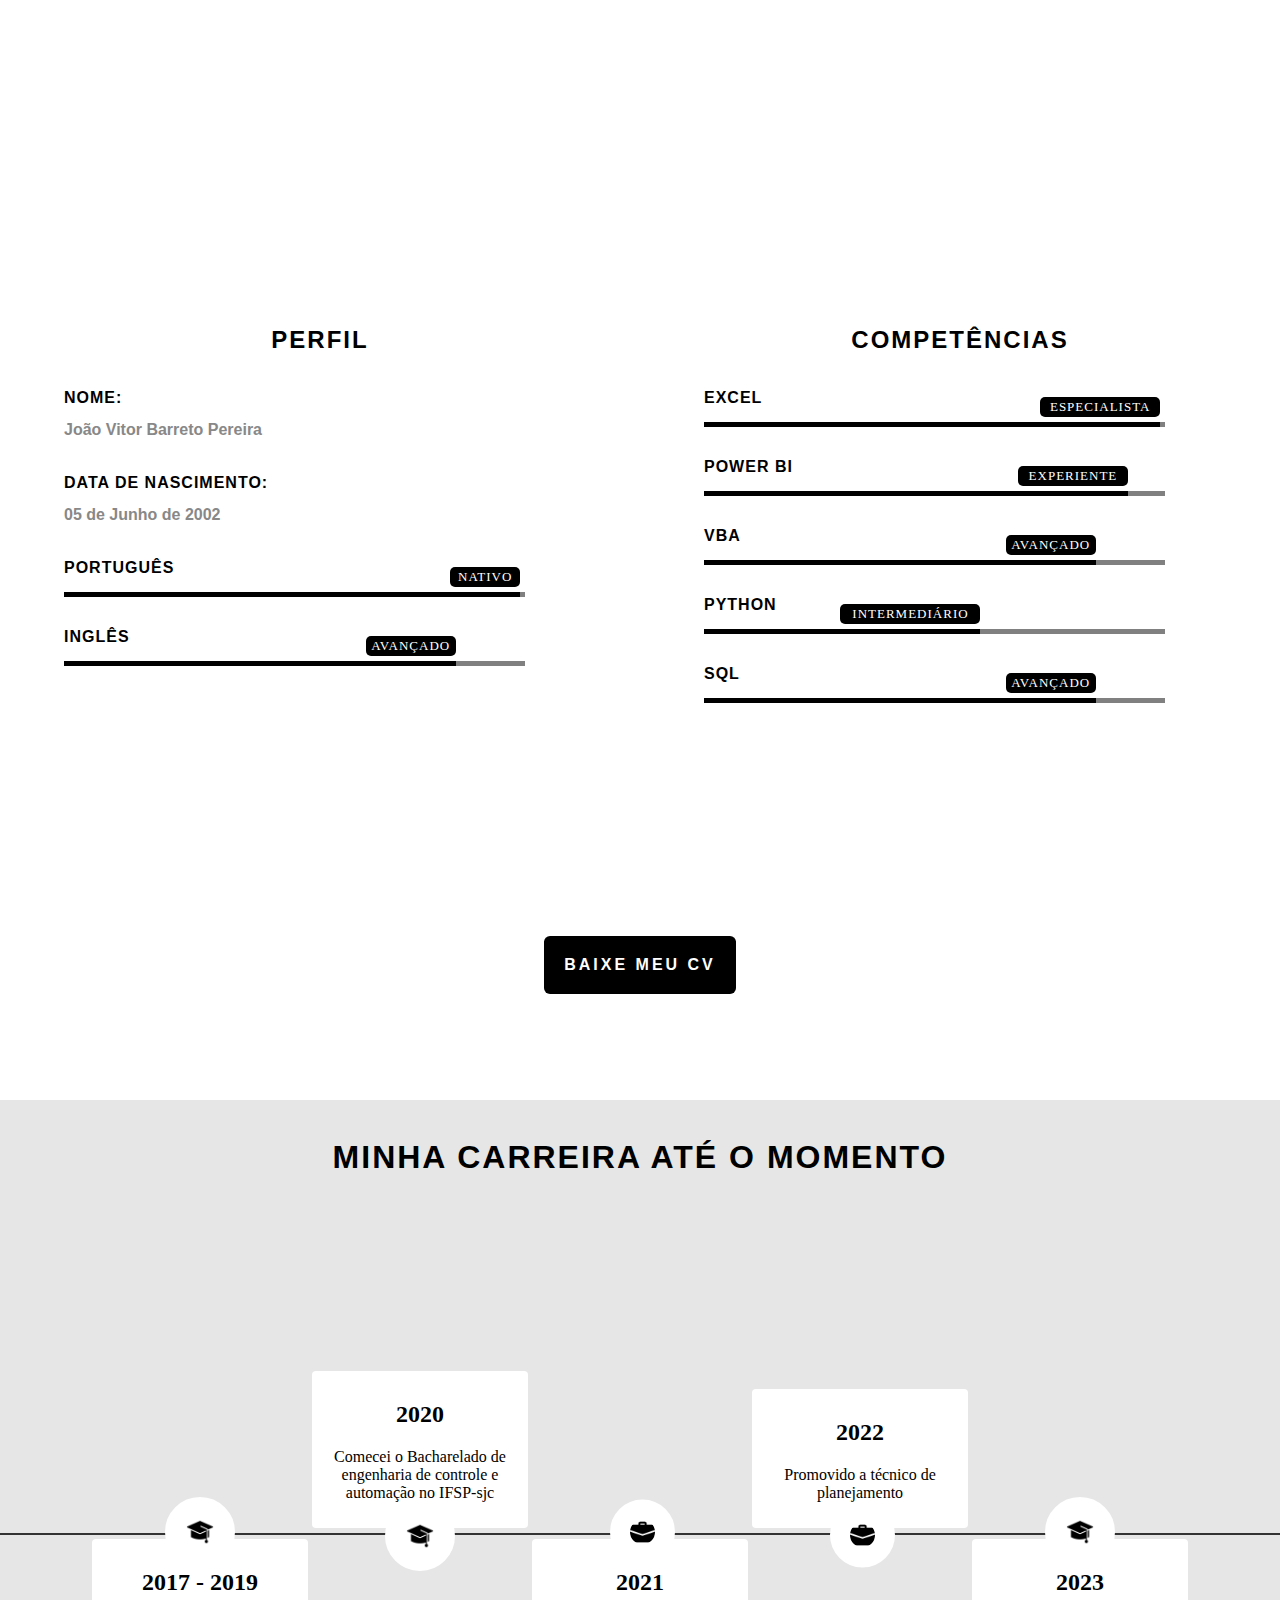
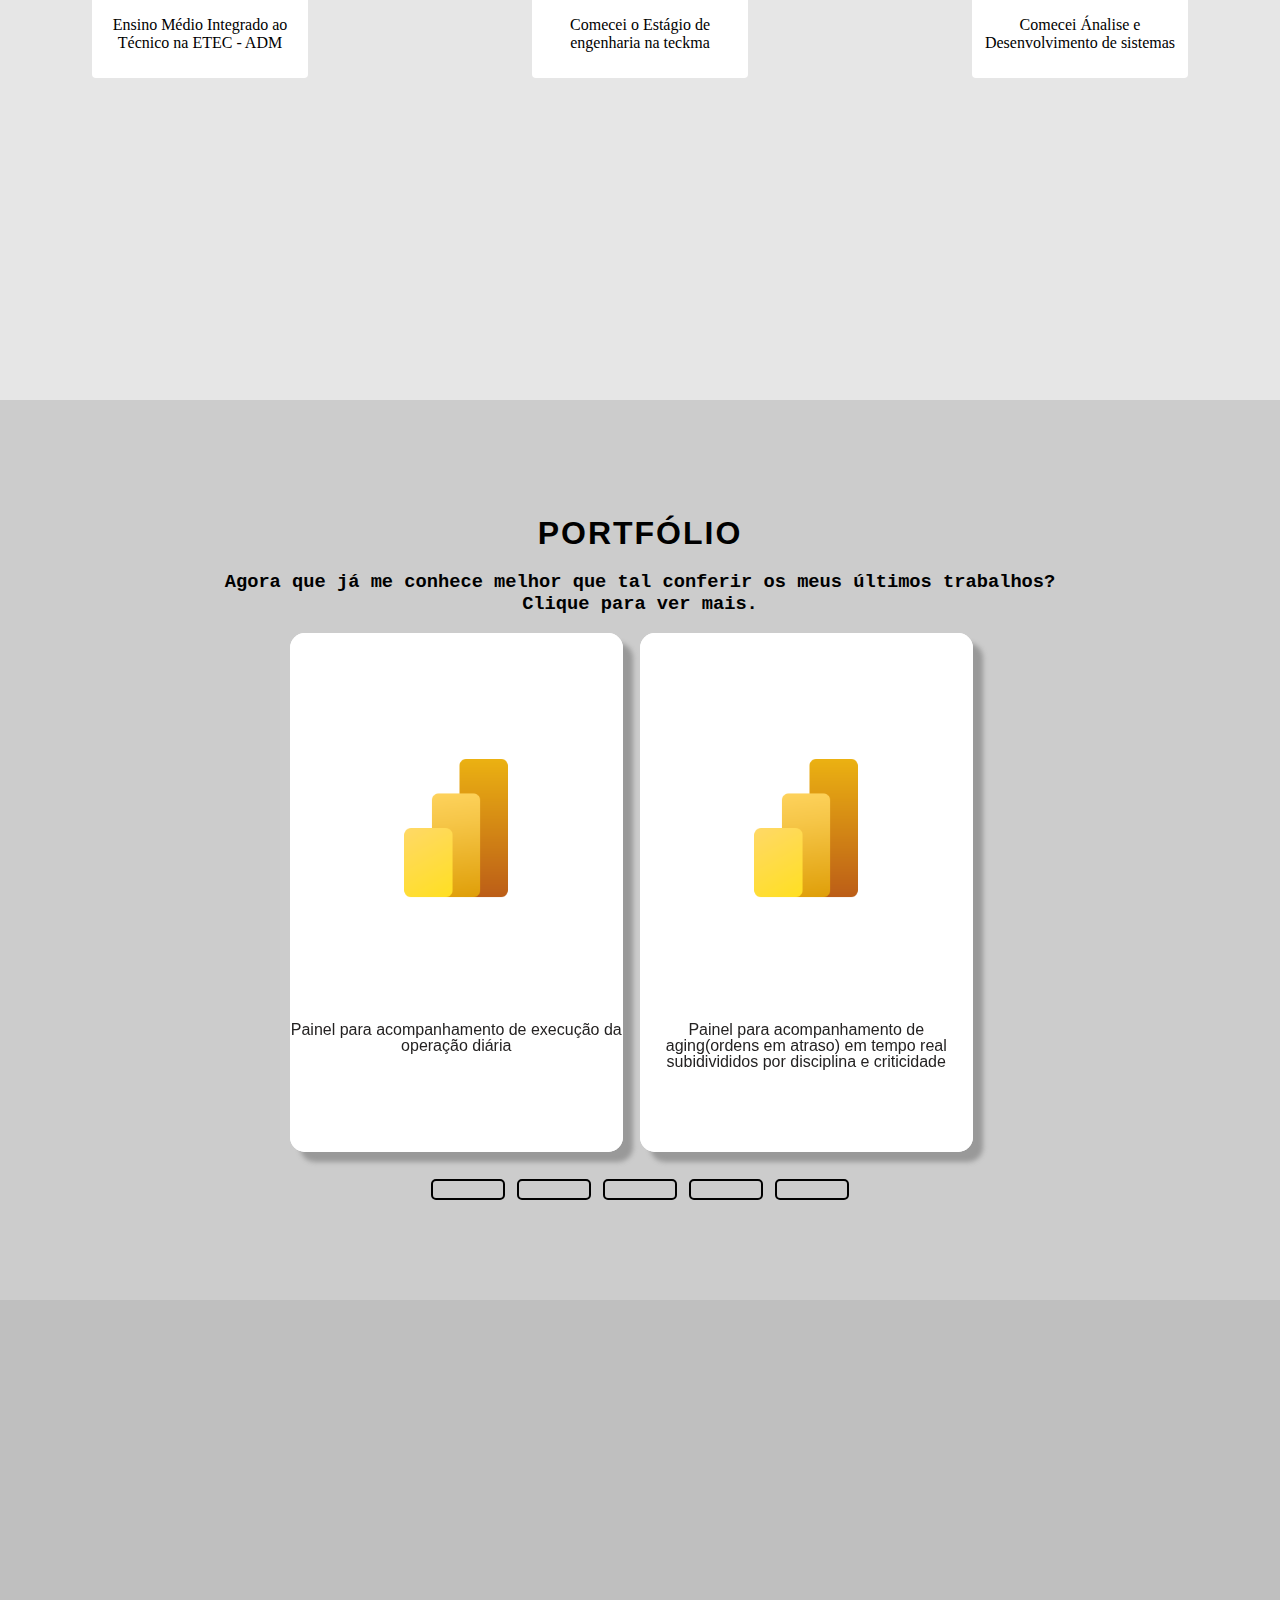
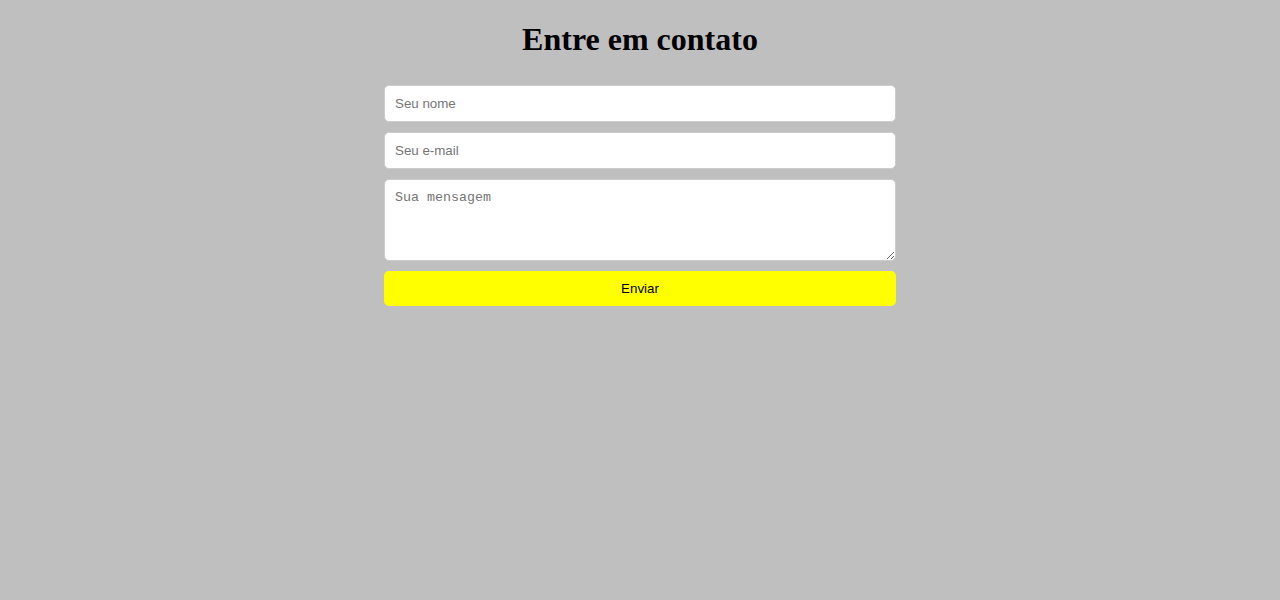
==== commit 52acc9fd: "portfolio rev 03" ====
--- a/Index.html
+++ b/Index.html
@@ -146,33 +146,74 @@
   <h1 style="letter-spacing: 2px;">PORTFÓLIO</h1>
   <h3 style="font-family: 'Courier New', Courier, monospace;">Agora que já me conhece melhor que tal conferir os meus últimos trabalhos?<br>Clique para ver mais.</h3>
   <div class="slider">
-    <div class="slides">
+    <div class="slides dragscroll">
       <input type="radio" name="slide" id="slide1" checked>
       <input type="radio" name="slide" id="slide2">
       <input type="radio" name="slide" id="slide3">
       <input type="radio" name="slide" id="slide4">
       <input type="radio" name="slide" id="slide5">
       <div class="slide s1">
-        <a href="https://app.powerbi.com/view?r=eyJrIjoiNDBiZTlkNTEtY2NkNS00M2JhLTkwYTUtNGQ3OGIzZGYwY2E4IiwidCI6IjkxODA4YmQwLTVjNmEtNDlkZi05M2RmLWZiNmE3NDBmNTk0ZCIsImMiOjh9" style="width: 100%; height: 100%; text-decoration: none;color: black;">
-        <div class="port-alto" style="background-image: url(Imagens/icons/icon-pbi.png)"></div>
-        <div class="port-baixo">Painel para acompanhamento de execução da operação diária</div>
-        </a>
+        <div class="ativa">
+          <div class="port-alto" style="background-image: url(Imagens/icons/icon-pbi.png)"></div>
+          <div class="port-baixo">Painel para acompanhamento de execução da operação diária</div>
+        </div>
+        <div class="desativada">
+          <div class="port-alto-dois" style="background-image: url(Imagens/PowerBis/powerbi.item1.png)"></div>
+          <div class="port-baixo-dois">
+            <a href="https://app.powerbi.com/view?r=eyJrIjoiNDBiZTlkNTEtY2NkNS00M2JhLTkwYTUtNGQ3OGIzZGYwY2E4IiwidCI6IjkxODA4YmQwLTVjNmEtNDlkZi05M2RmLWZiNmE3NDBmNTk0ZCIsImMiOjh9"><div class="btn-site">Visite o site</div></a>
+          </div>
+        </div>
       </div>
       
       <div class="slide">
-        <div class="port-alto" style="background-image: url(Imagens/icons/icon-pbi.png)"></div>
-        <div class="port-baixo">Dashboard da efetivade de planejamento</div>
-      </div>
-      <div class="slide">
-        <div class="port-alto" style="background-image: url(Imagens/icons/icon-pbi.png)"></div>
-        <div class="port-baixo">Dashboard de produtividade da operação</div>
-      </div>
-      <div class="slide">
-        <div class="port-alto" style="background-image: url(Imagens/icons/icon-pbi.png)"></div>
-        <div class="port-baixo">Controle de KPI's de seguranca do trabalho </div>
+        <div class="ativa">
+          <div class="port-alto" style="background-image: url(Imagens/icons/icon-pbi.png)"></div>
+          <div class="port-baixo">Painel para acompanhamento de aging(ordens em atraso) em tempo real subidivididos por disciplina e criticidade</div>
+        </div>
+        <div class="desativada">
+          <div class="port-alto-dois" style="background-image: url(Imagens/PowerBis/powerbi.item2.png)"></div>
+          <div class="port-baixo-dois">
+            <a href="https://app.powerbi.com/view?r=eyJrIjoiODU1YTZmOWItZWE4Zi00NjAzLWE0ZmItNDljZjkwYmJhYjA5IiwidCI6IjkxODA4YmQwLTVjNmEtNDlkZi05M2RmLWZiNmE3NDBmNTk0ZCIsImMiOjh9"><div class="btn-site">Visite o site</div></a>
+          </div>
+        </div>
+      </div>
+      <div class="slide">
+        <div class="ativa">
+          <div class="port-alto" style="background-image: url(Imagens/icons/icon-pbi.png)"></div>
+          <div class="port-baixo">Dashboard criado para analisar a matriz de habilidade das equipes conforme estudo feito com base em função expectativa X realidade</div>
+        </div>
+        <div class="desativada">
+          <div class="port-alto-dois" style="background-image: url(Imagens/PowerBis/powerbi.item3.png)"></div>
+          <div class="port-baixo-dois">
+            <a href="https://app.powerbi.com/view?r=eyJrIjoiODAwM2Q3YTQtMmFhNC00MzcwLWJiNGQtN2JlZmMwNWNjMDllIiwidCI6ImJkZTZkZmRjLTVhNGEtNDA5OS04YjkyLWFlZDViMDNmYWY0MiJ9"><div class="btn-site">Visite o site</div></a>
+          </div>
+        </div>
+      </div>
+      <div class="slide">
+        <div class="ativa">
+          <div class="port-alto" style="background-image: url(Imagens/icons/icon-pbi.png)"></div>
+          <div class="port-baixo">Tela para análise de motivo pelo qual os colaboradores estão pedindo desligamento</div>
+        </div>
+        <div class="desativada">
+          <div class="port-alto-dois" style="background-image: url(Imagens/PowerBis/powerbi.item4.png)"></div>
+          <div class="port-baixo-dois">
+            <a href="https://app.powerbi.com/view?r=eyJrIjoiMTNlNmM2MDctMWJlMC00Yzc2LWFiMmYtNTAwZTg5N2JiZmMxIiwidCI6IjkxODA4YmQwLTVjNmEtNDlkZi05M2RmLWZiNmE3NDBmNTk0ZCIsImMiOjh9"><div class="btn-site">Visite o site</div></a>
+          </div>
+        </div>
       </div>
       
-      <div class="slide" >slide 5</div>
+      <div class="slide">
+        <div class="ativa">
+          <div class="port-alto" style="background-image: url(Imagens/icons/icon-pbi.png)"></div>
+          <div class="port-baixo">IOT aplicado em sala controlada para verifricar digitalmente e ao vivo a temperatura e umidade da sala</div>
+        </div>
+        <div class="desativada">
+          <div class="port-alto-dois" style="background-image: url(Imagens/PowerBis/powerbi.item5.png)"></div>
+          <div class="port-baixo-dois">
+            <a href="https://app.powerbi.com/view?r=eyJrIjoiMWFlZWNkNTctZjJmNy00NDhmLWI3NzgtYTAwZGFiOTk5NTIyIiwidCI6IjkxODA4YmQwLTVjNmEtNDlkZi05M2RmLWZiNmE3NDBmNTk0ZCIsImMiOjh9"><div class="btn-site">Visite o site</div></a>
+          </div>
+        </div>
+      </div>
 
     </div>
   </div>
@@ -243,7 +284,7 @@
 </script>
 
 
-</script>
+
 </body>
 
 
--- a/styles.css
+++ b/styles.css
@@ -4,6 +4,10 @@
     padding: 0;
     scroll-behavior: smooth; /*Melhora experiÊncia do menu*/
   }
+  a {
+    text-decoration: none;
+}
+
 
   /*Menu*/  
   .icon-menu{
@@ -565,6 +569,15 @@
 
 }
 /* PORTIFOLIO */
+#portfolio h1{
+  height: auto;
+  text-align: center;
+  font-family: "poppins-bold", sans-serif;
+  font-size: xx-large;
+  font-weight: bold;
+  letter-spacing: 2px;
+  margin-bottom: 0;
+}
 .slider{
   height: 60%;
   width: 700px;
@@ -606,11 +619,12 @@
   width: 19%;
   margin-right: 1%;
   height: 96%;
-  transition: 0.5s ease-in-out;
+  transition: 0.7s ease;
+  transform-style:preserve-3d;
   box-shadow: 10px 10px 5px #999;
   border-radius: 15px;
   background-color: #FFFFFF;
-  cursor: pointer;
+  
 }
 
 #slide1:checked ~ .s1{
@@ -643,6 +657,17 @@
 }
 #slide5:checked ~ .b5{
   background-color: black;
+}
+.ativa, .desativada{
+  width: 100%;
+  height: 100%;
+  opacity: 1;
+}
+.desativada{
+  display: none;
+  transform: rotateY(180deg);
+  opacity: 0;
+  
 }
 .port-alto{
   height: 75%;
@@ -652,16 +677,87 @@
   background-position: center;
   border-radius: 15px;
   transition: 0.5s ease-in-out;
+  border-bottom-left-radius: 0px;
+  border-bottom-right-radius: 0px;
 }
 .port-baixo{
   height: 25%;
   background-color: #FFFFFF;
   border-radius: 15px;
+  width: 100%;
+  
+  text-align:center;
+  border-left-width: 3% solid #FFFFFF;
+  border-right-width: 3% solid #FFFFFF;
+  border-top-left-radius: 0px;
+  border-top-right-radius: 0px;
+
+
+  font-family: "poppins-regular", sans-serif;
+  color: rgb(36, 34, 34);
+  font-size: 1.5rem;
+  line-height: 1;
+  margin-top: 0;
+  font-size: medium;
+  
+  
+}
+
+.port-alto-dois{
+  border-radius: 15px;
+  height: 50%;
+  background-color: transparent;
+  background-repeat: no-repeat;
+  background-size: 100%;
+  background-position: center;
+  transition: 0.5s ease-in-out;
+  margin: 2%;
+}
+
+.port-baixo-dois{
+  border-radius: 15px;
+  height: 40%;
+  background-color: transparent;
+  border-radius: 15px;
   width: 80%;
   margin-left: 10%;
   font-family: Georgia, 'Times New Roman', Times, serif;
-  
-}
+  display: flex;
+  justify-content: center;
+  align-items: center;
+}
+.btn-site{
+  border: solid 2px white;
+  border-radius: 15px ;
+  width: 100%;
+  color: white;
+  background-color: transparent;
+  padding: 10px;
+  margin-left: -10px;
+  
+}
+.btn-site:hover{
+  color: aqua;
+  border-color: aqua;
+}
+.slide:hover{
+  transform: rotateY(180deg);
+  background-color: black;
+  box-shadow: -10px 10px 5px #999;
+  
+}
+.slide:hover .ativa{
+  transition-delay: 1s;
+  display: none;
+  opacity: 0;
+}
+.slide:hover .desativada{
+  transition-delay: 100s;
+  display: block;
+  opacity: 1;
+  
+}
+
 @media screen and (max-width: 600px){
   .slider{
     height: 60%;
@@ -680,4 +776,8 @@
     cursor: pointer;
     transition: 0.4s ease-in-out;
   }
-}
+  #portfolio h3{
+    width: 85%;
+    font-size: medium;
+  }
+}
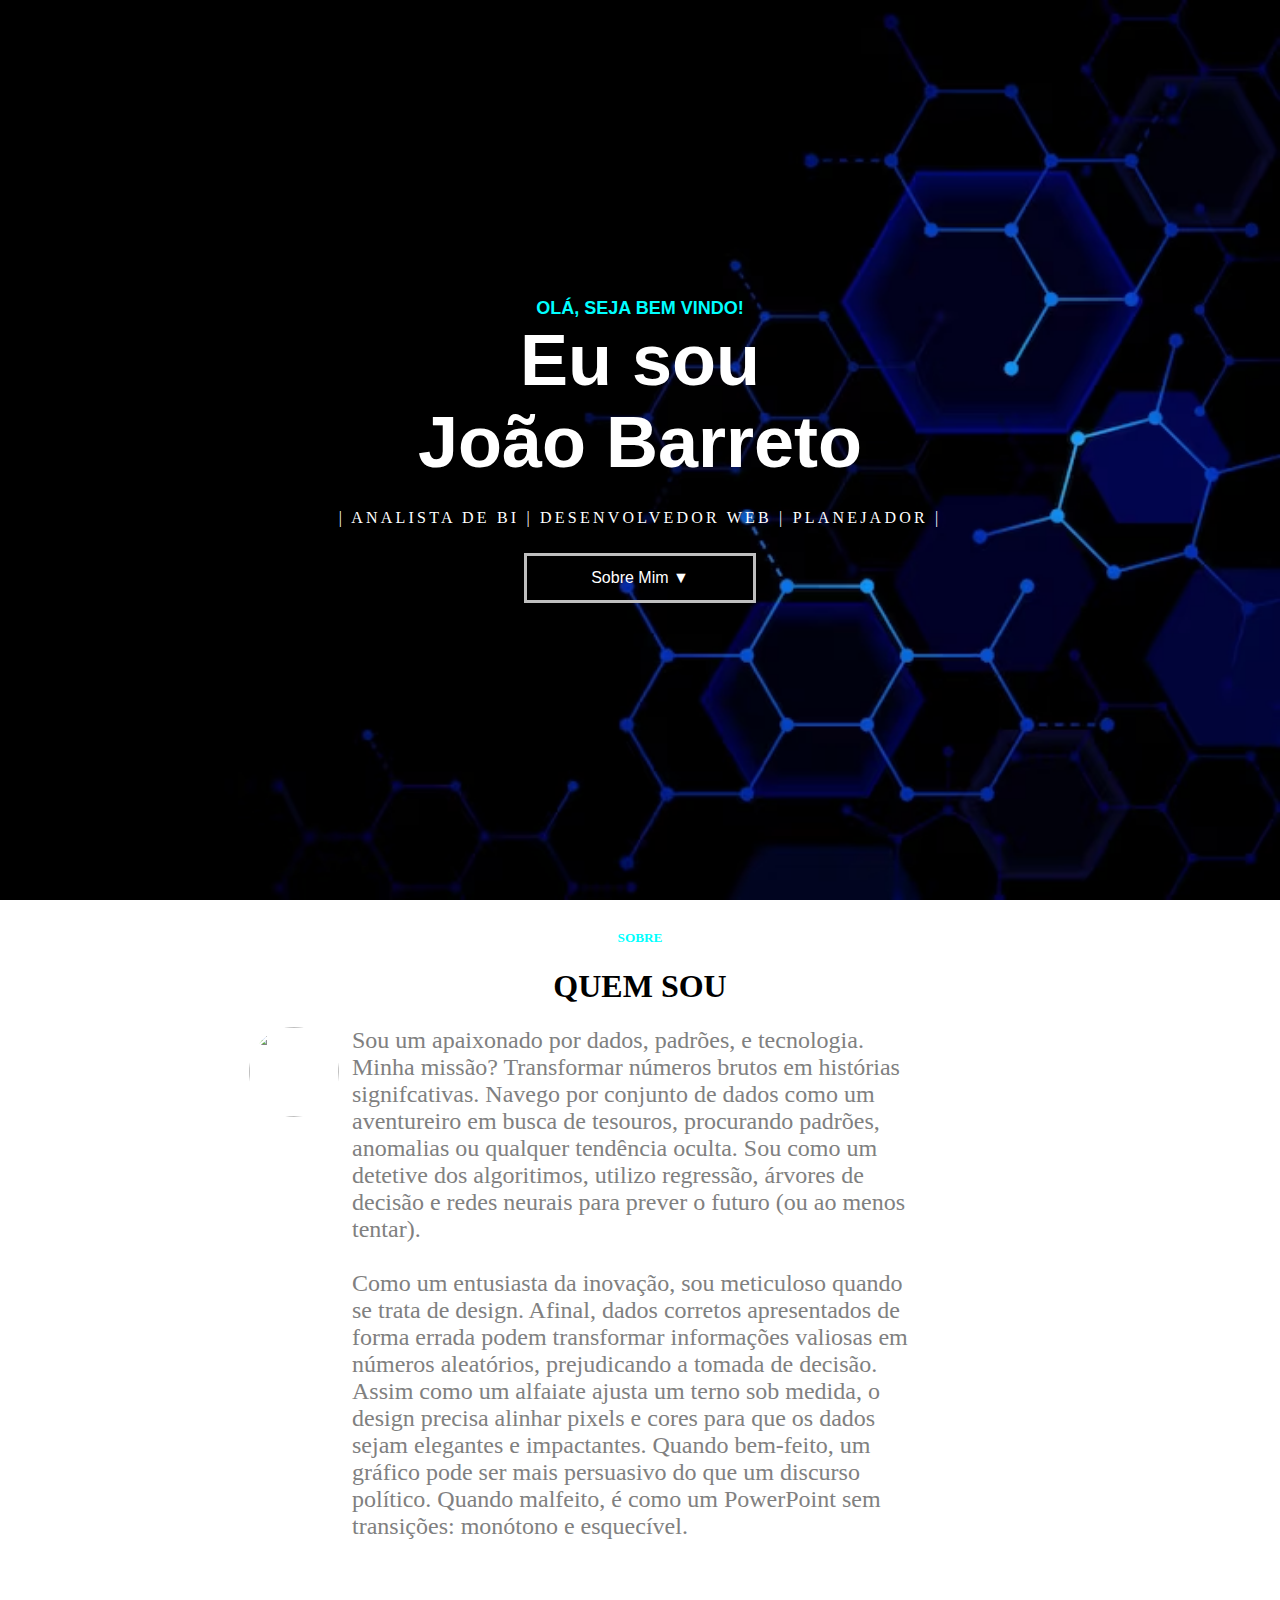
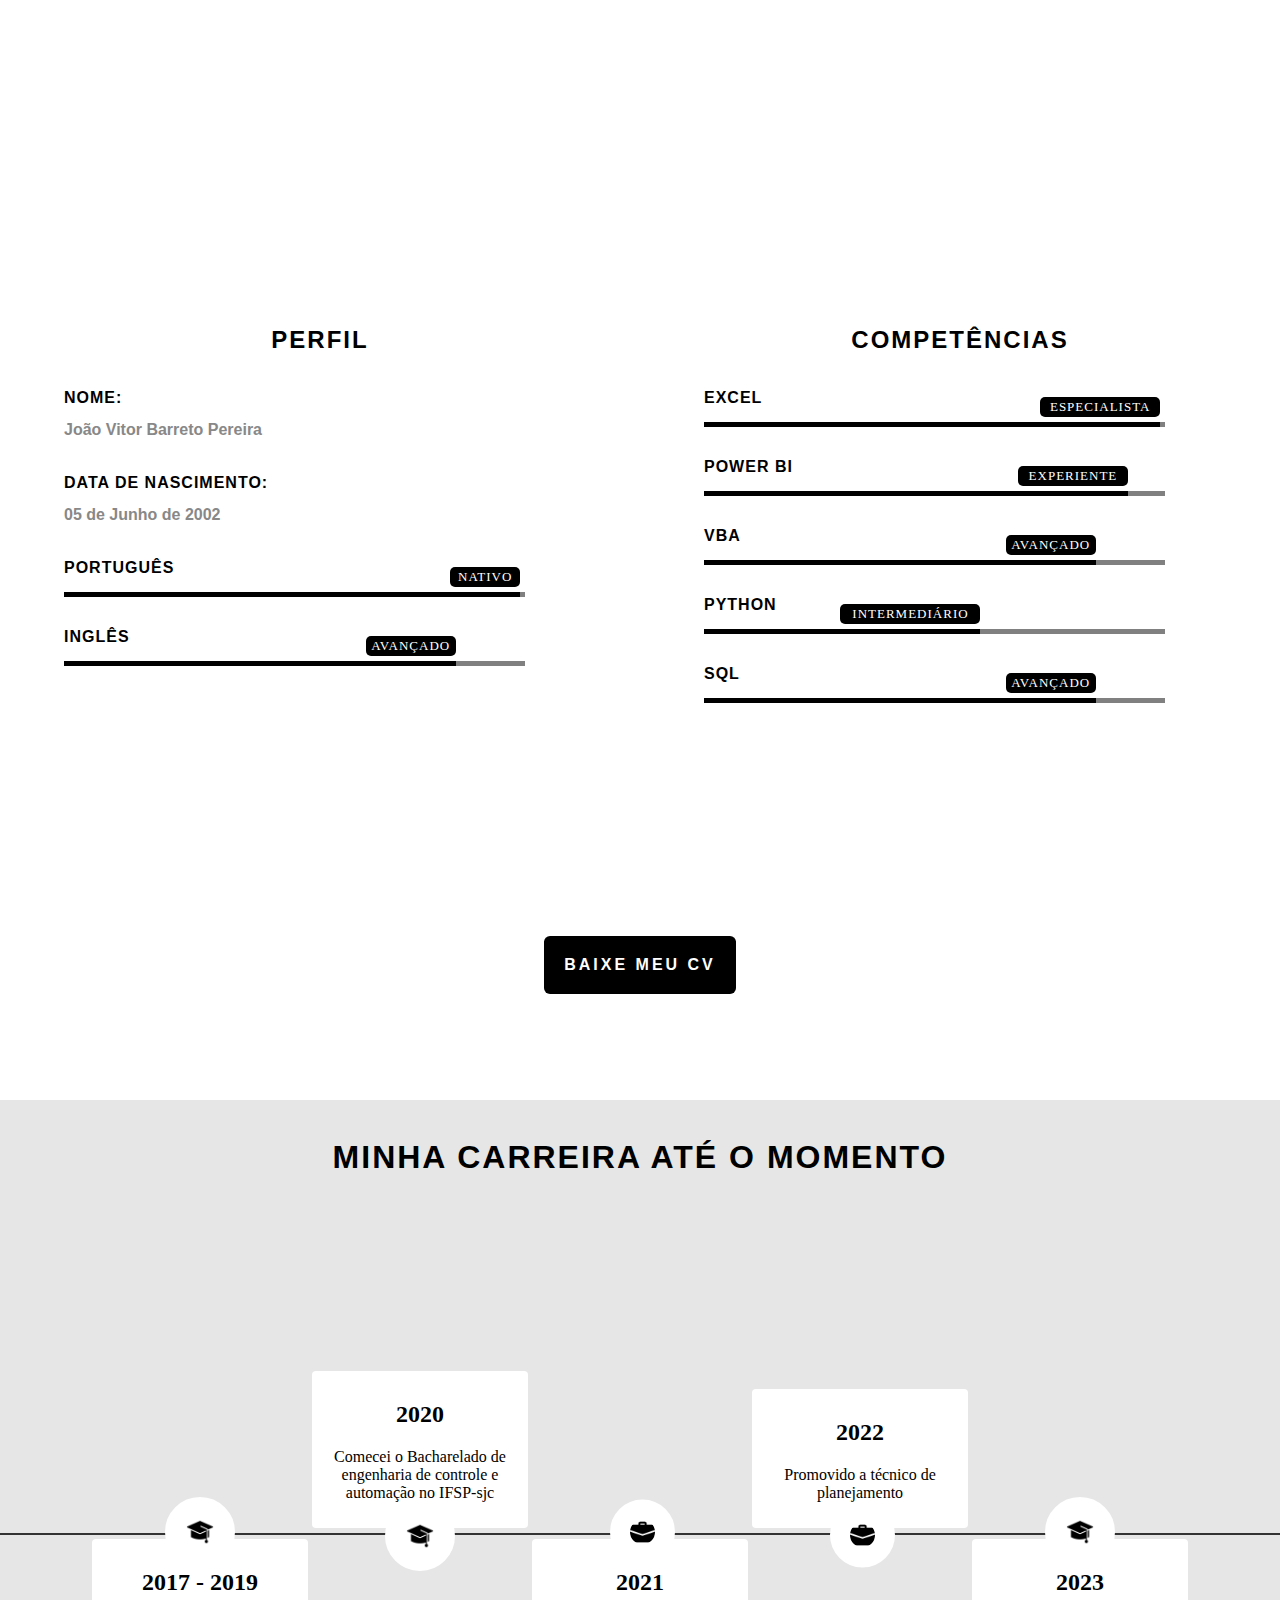
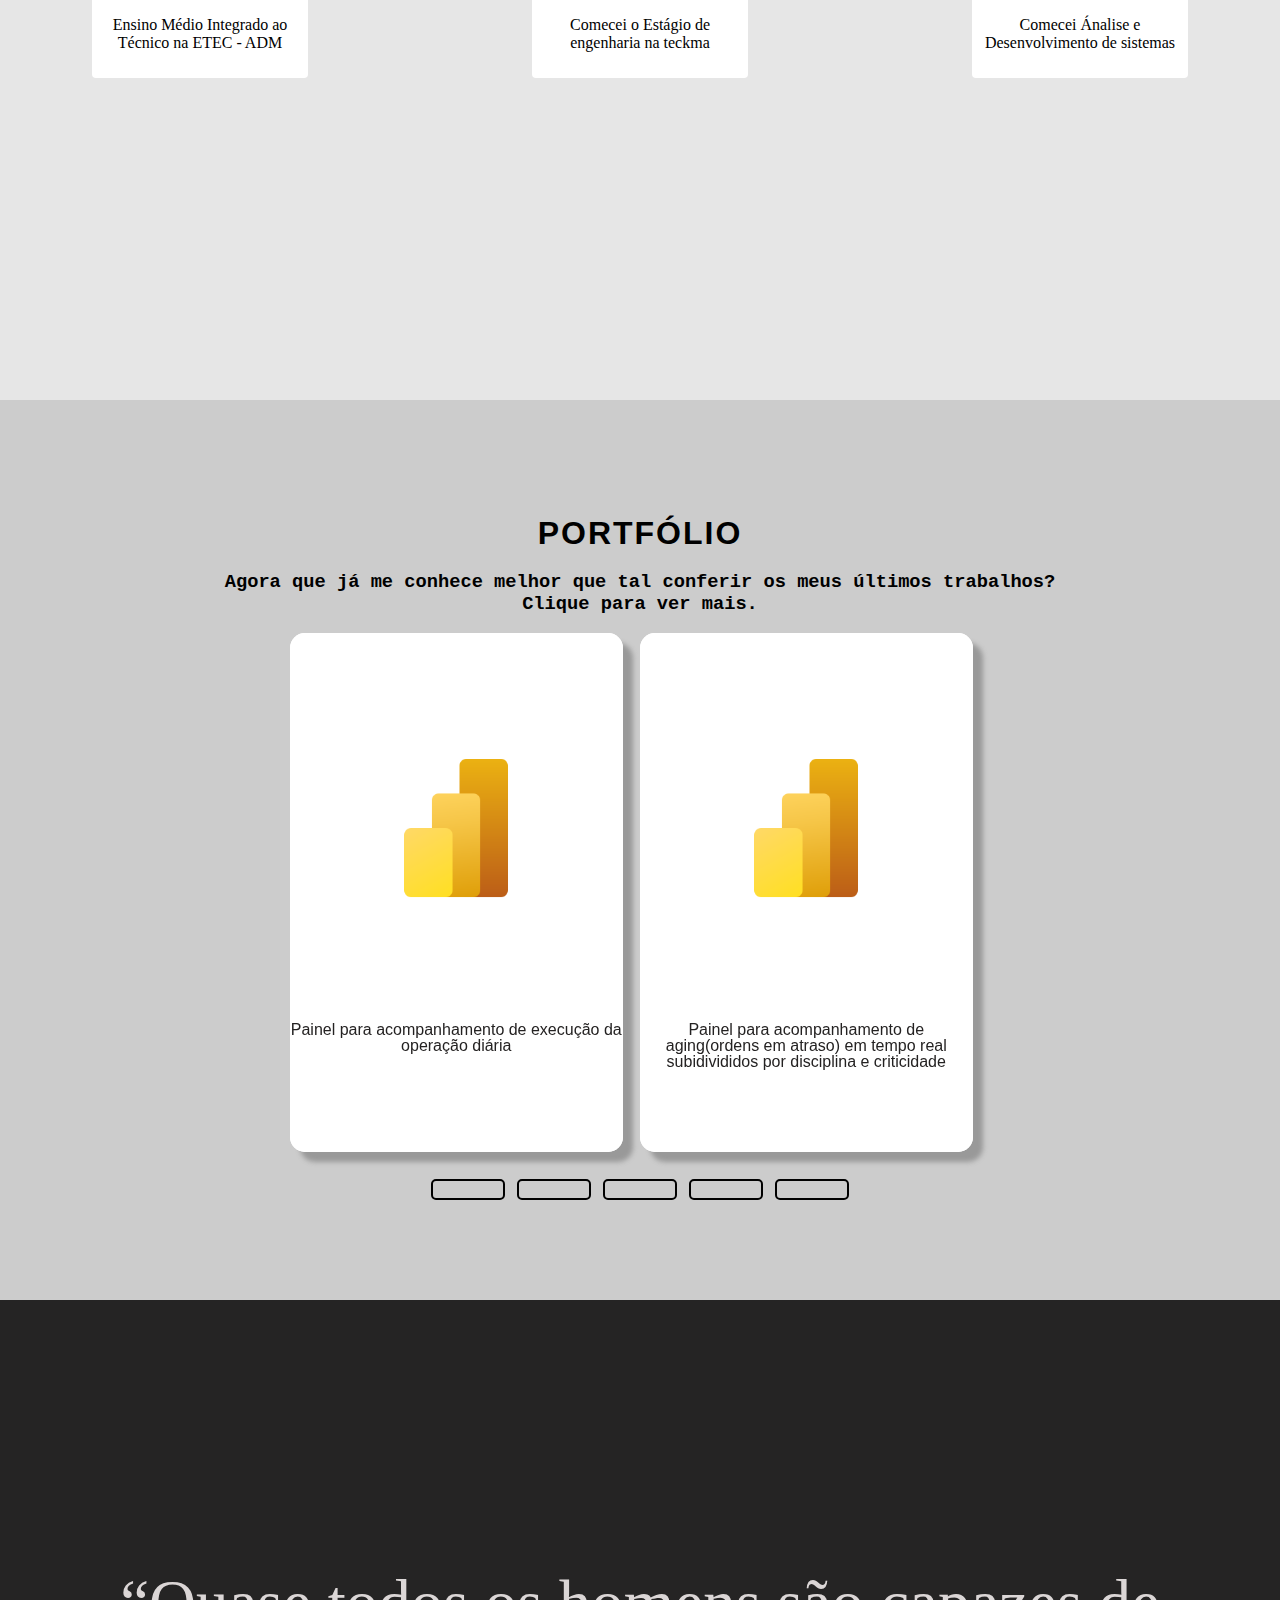
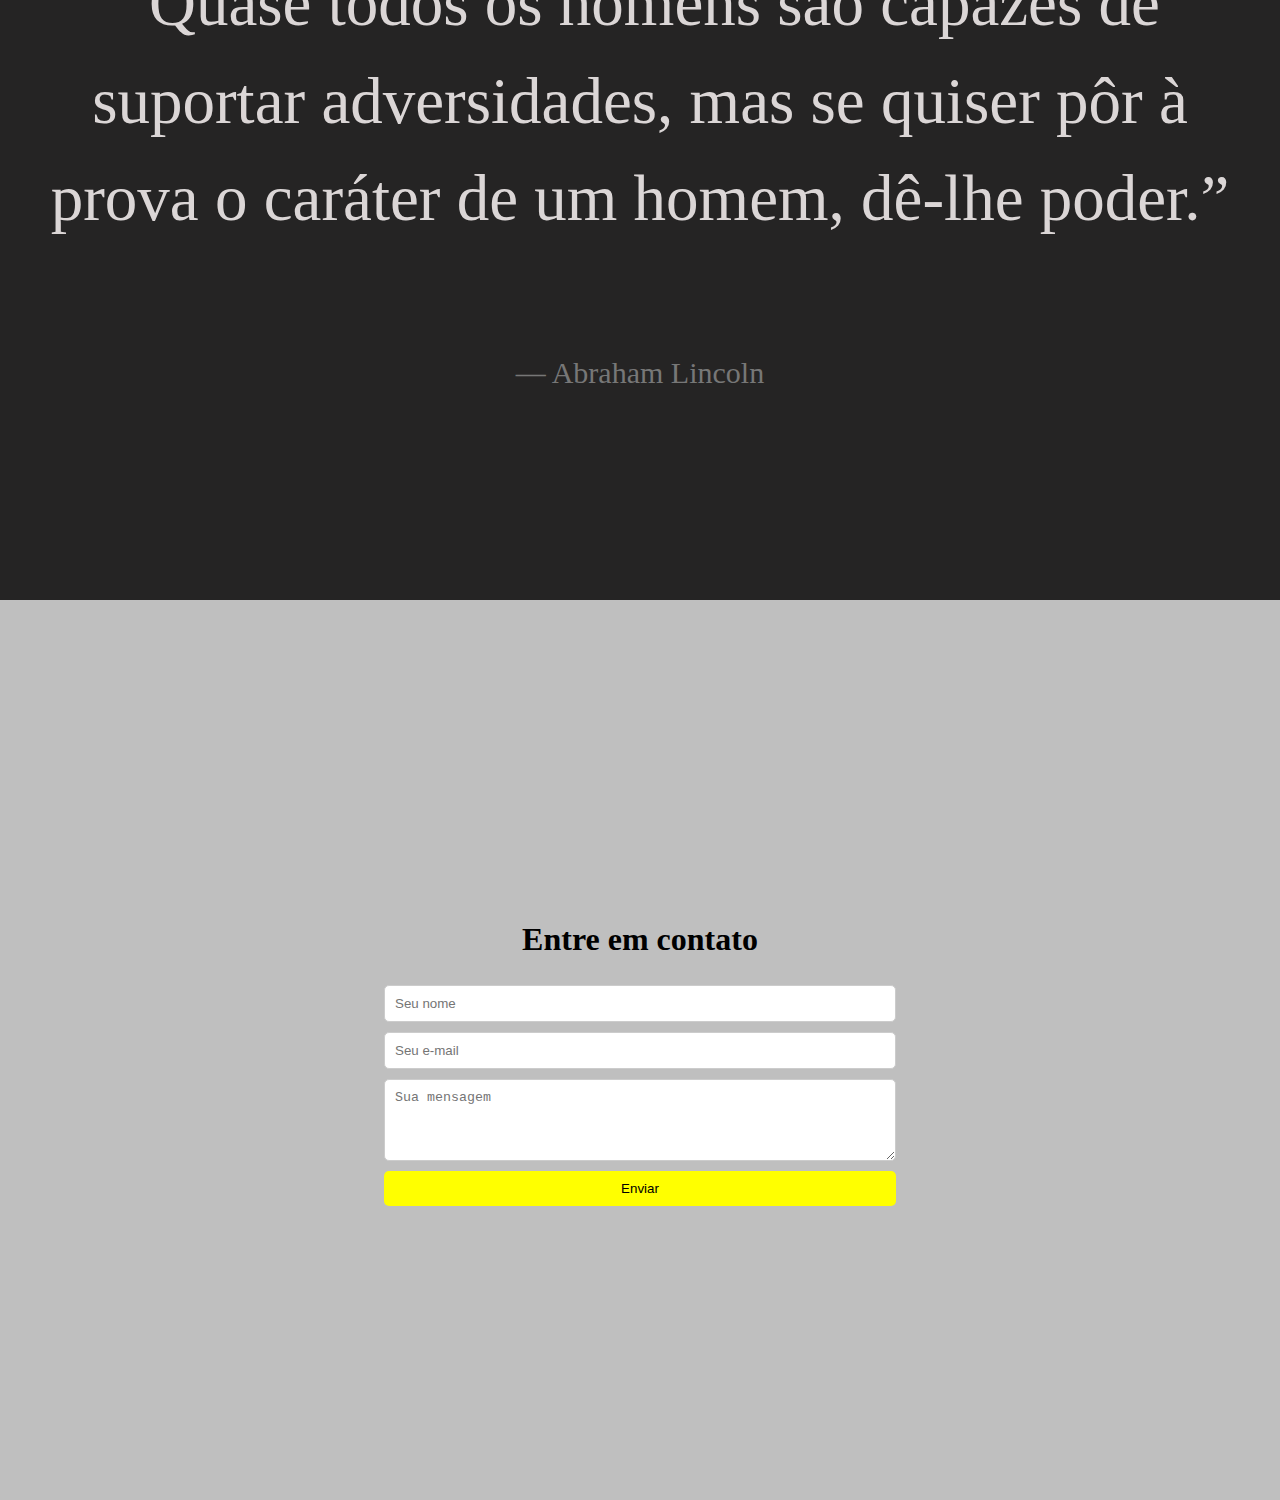
==== commit 41bd2c7b: "citacao rev 01" ====
--- a/Index.html
+++ b/Index.html
@@ -225,7 +225,12 @@
     <label class="bar b5" for="slide5"></label>
   </div>
 </div>
-
+<div id="citacao" class="section">
+  <blockquote>
+    <p>“Quase todos os homens são capazes de suportar adversidades, mas se quiser pôr à prova o caráter de um homem, dê-lhe poder.”</p>
+    <cite>— Abraham Lincoln</cite>
+  </blockquote>
+</div>
 <!--Criei um form simples, sem o action-->
 <div id="contato" class="section">
   <h2 style="font-size: xx-large;">Entre em contato</h2>
@@ -237,8 +242,6 @@
     <!--type="submit"-->
   </form>
 </div>
-<!--Rodapé só pra dizer que tem-->
-
 
 
 <script>
--- a/styles.css
+++ b/styles.css
@@ -96,6 +96,7 @@
   #resumo { background-color: white; }
   #historico { background-color: #e6e6e6; }
   #portfolio { background-color: #cccccc;}
+  #citacao { background-color: #252424;}
   #contato { background-color: #bfbfbf; margin-bottom: 0;}
   
   /*Comeca as partes especificas*/ 
@@ -781,3 +782,17 @@
     font-size: medium;
   }
 }
+
+/*CITACAO*/
+
+blockquote {
+  font-size: 65px;
+  line-height: 1.5;
+  color: #dbd6d6;
+}
+
+cite {
+  font-style: normal;
+  font-size: 30px;
+  color: #777;
+}
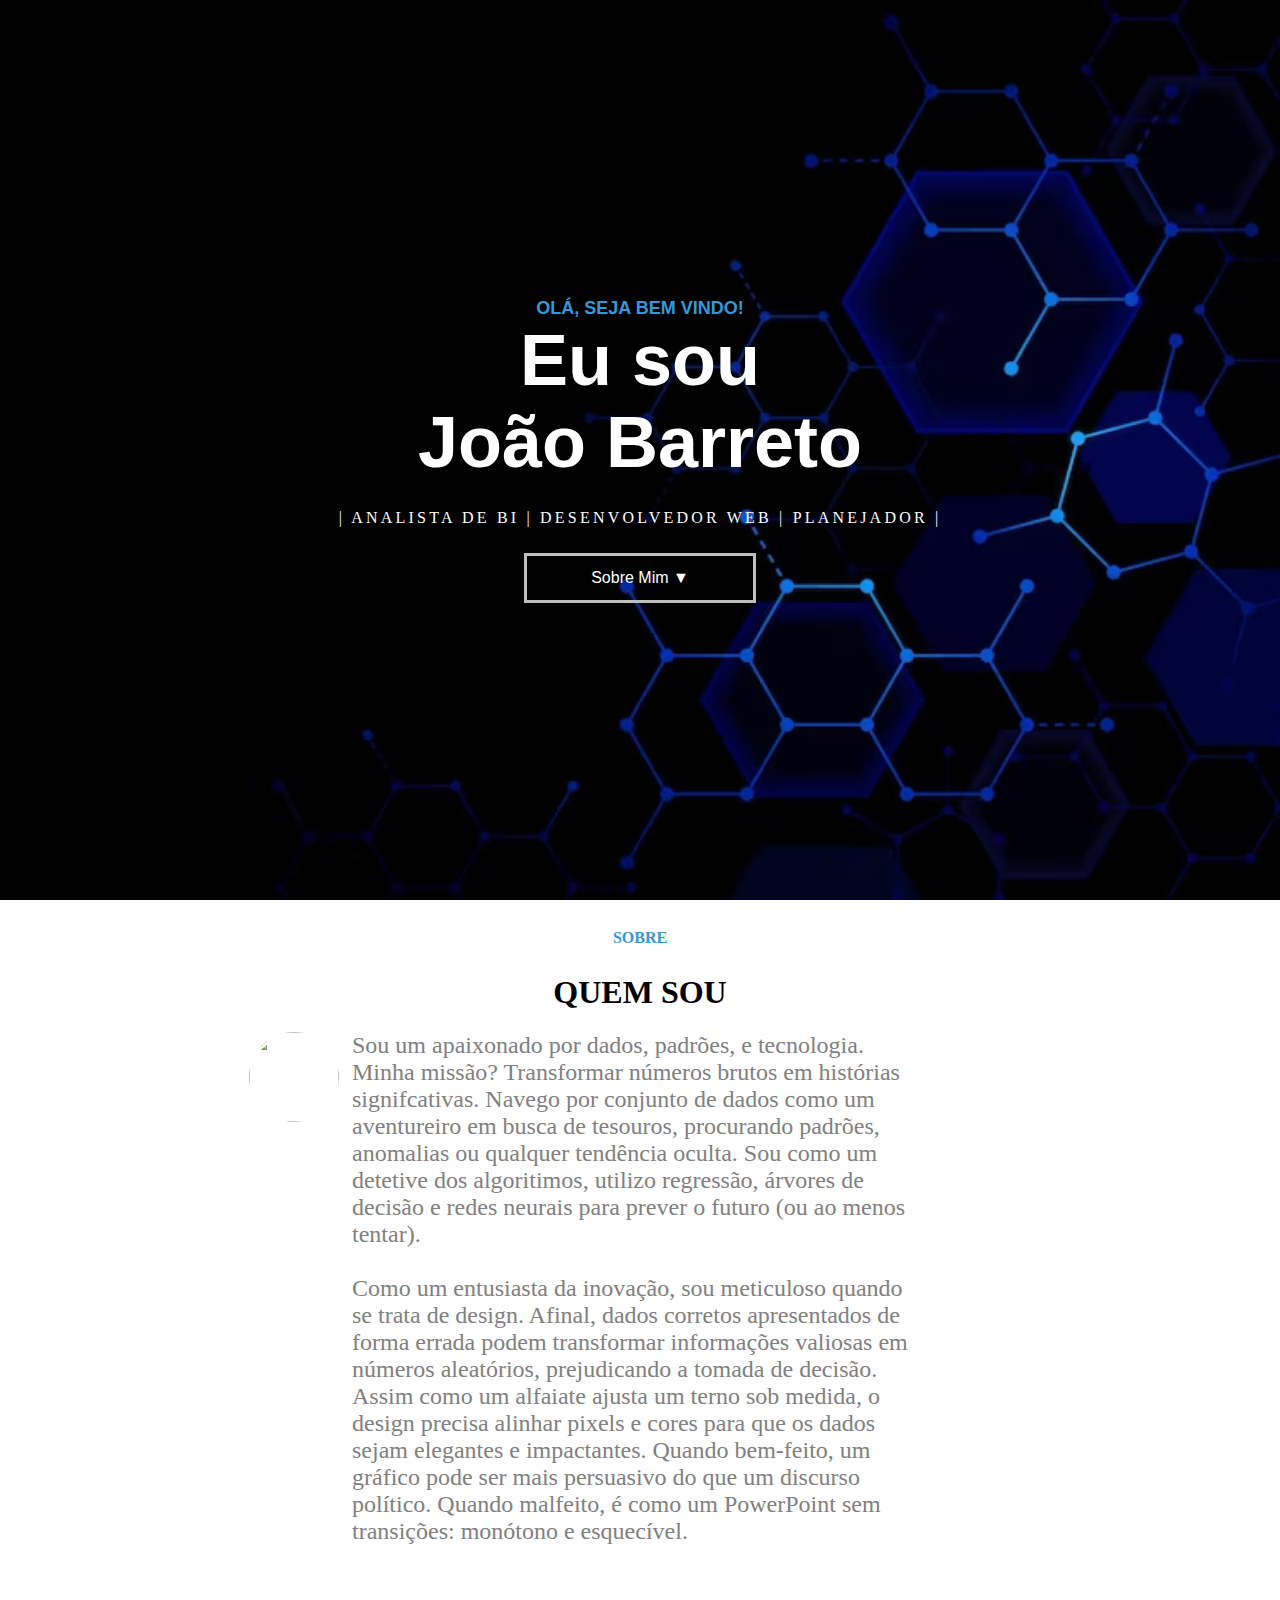
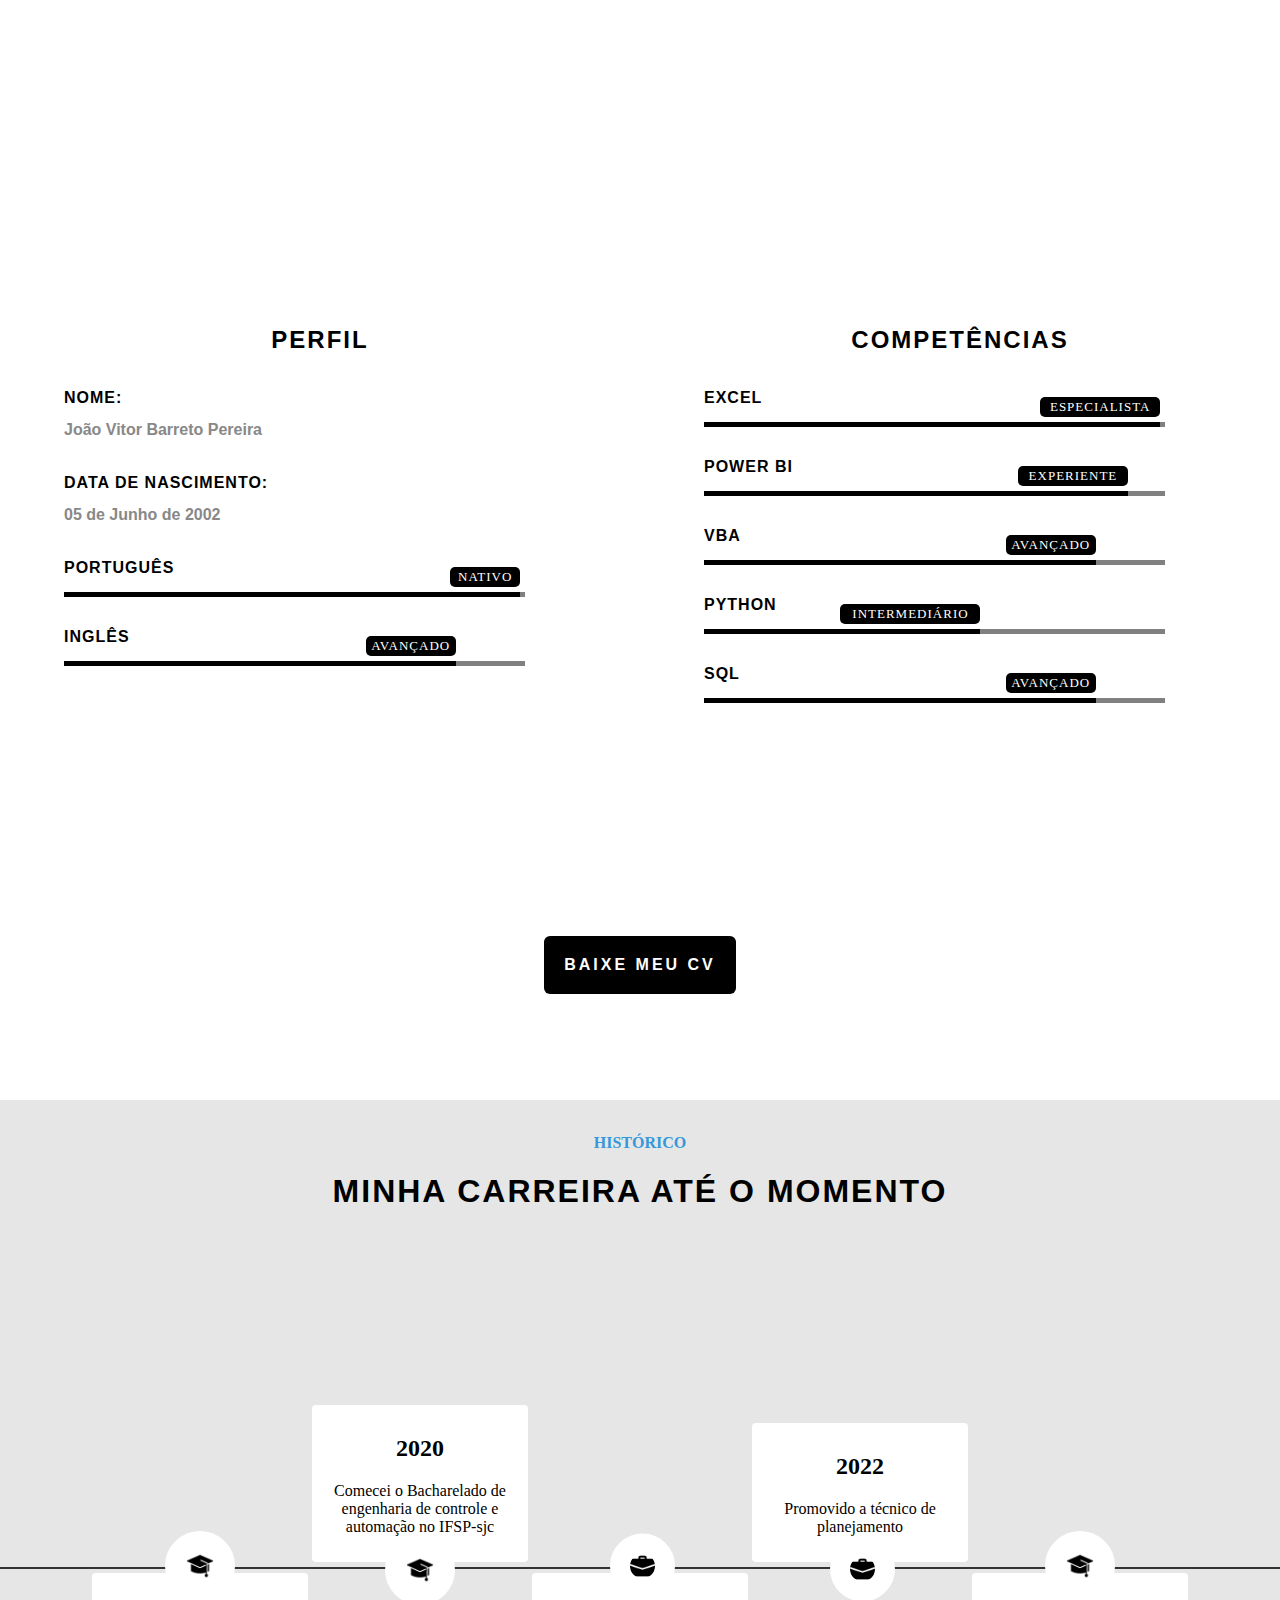
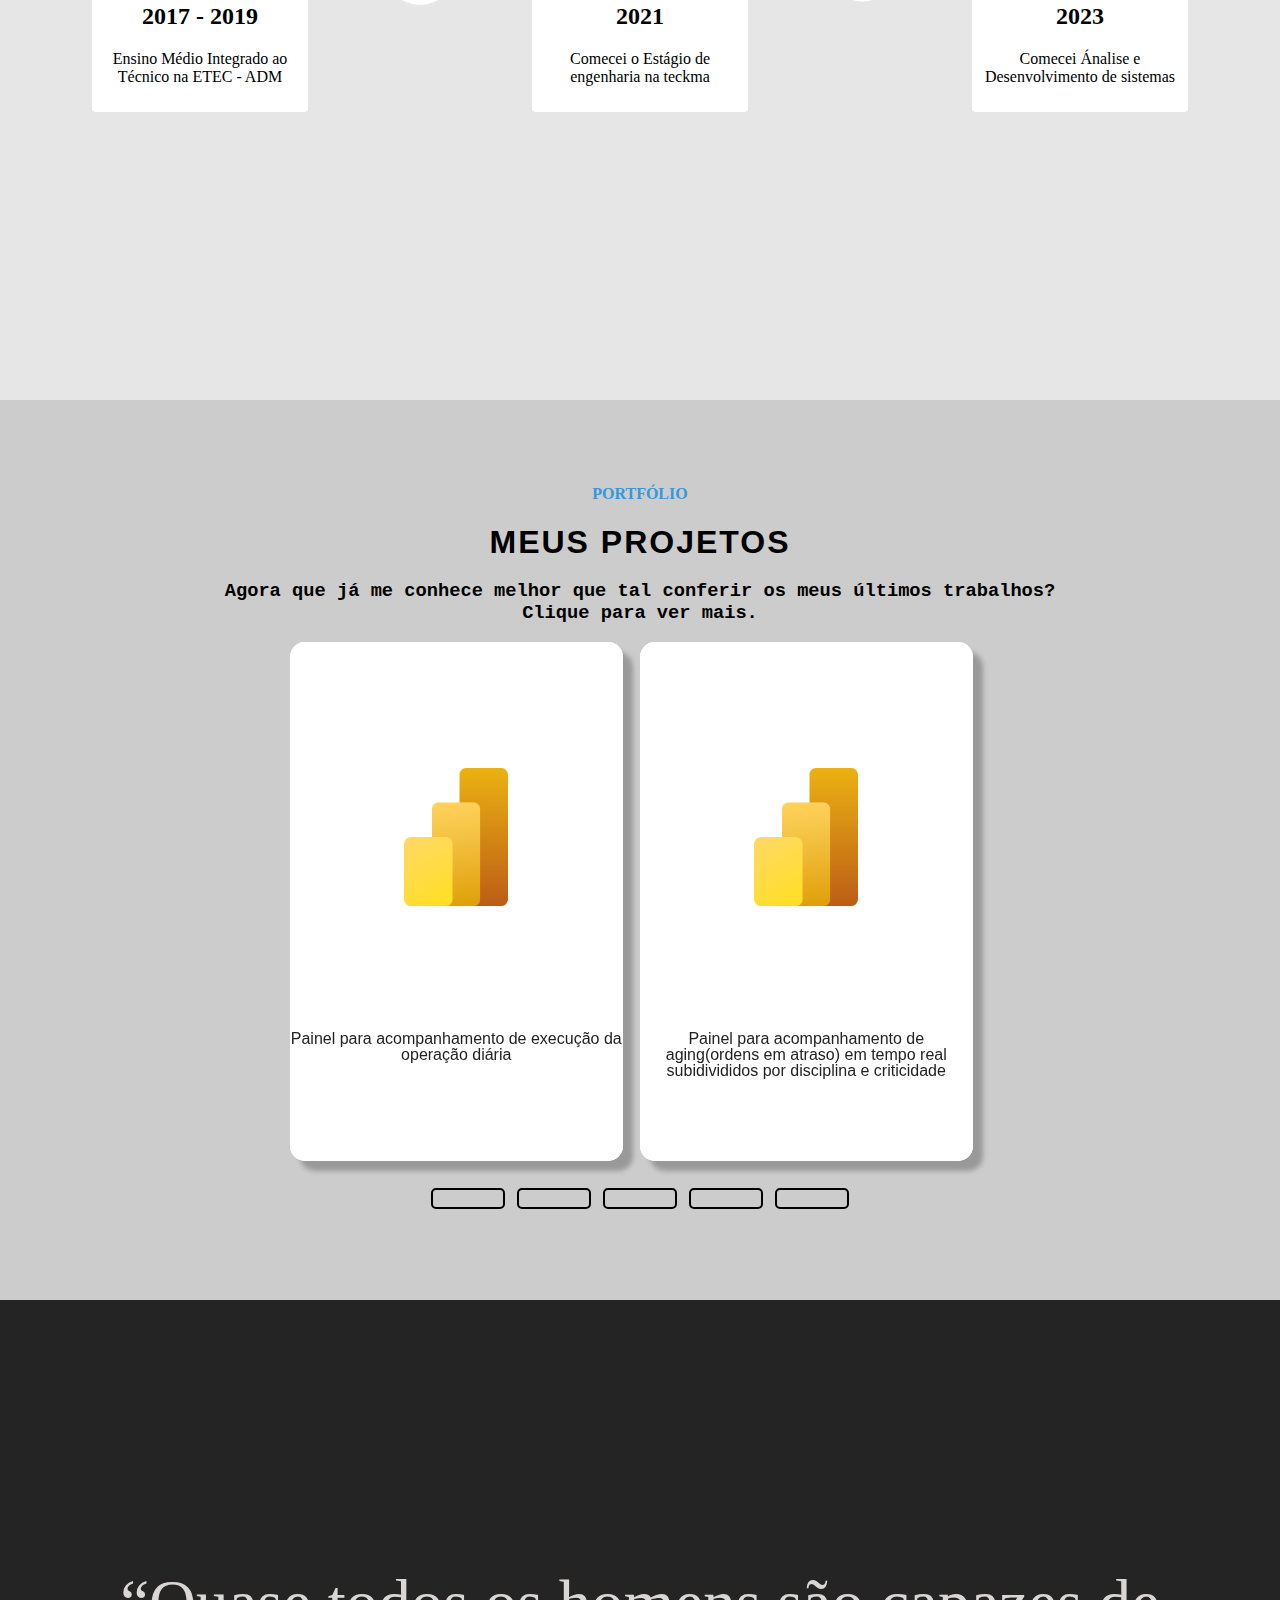
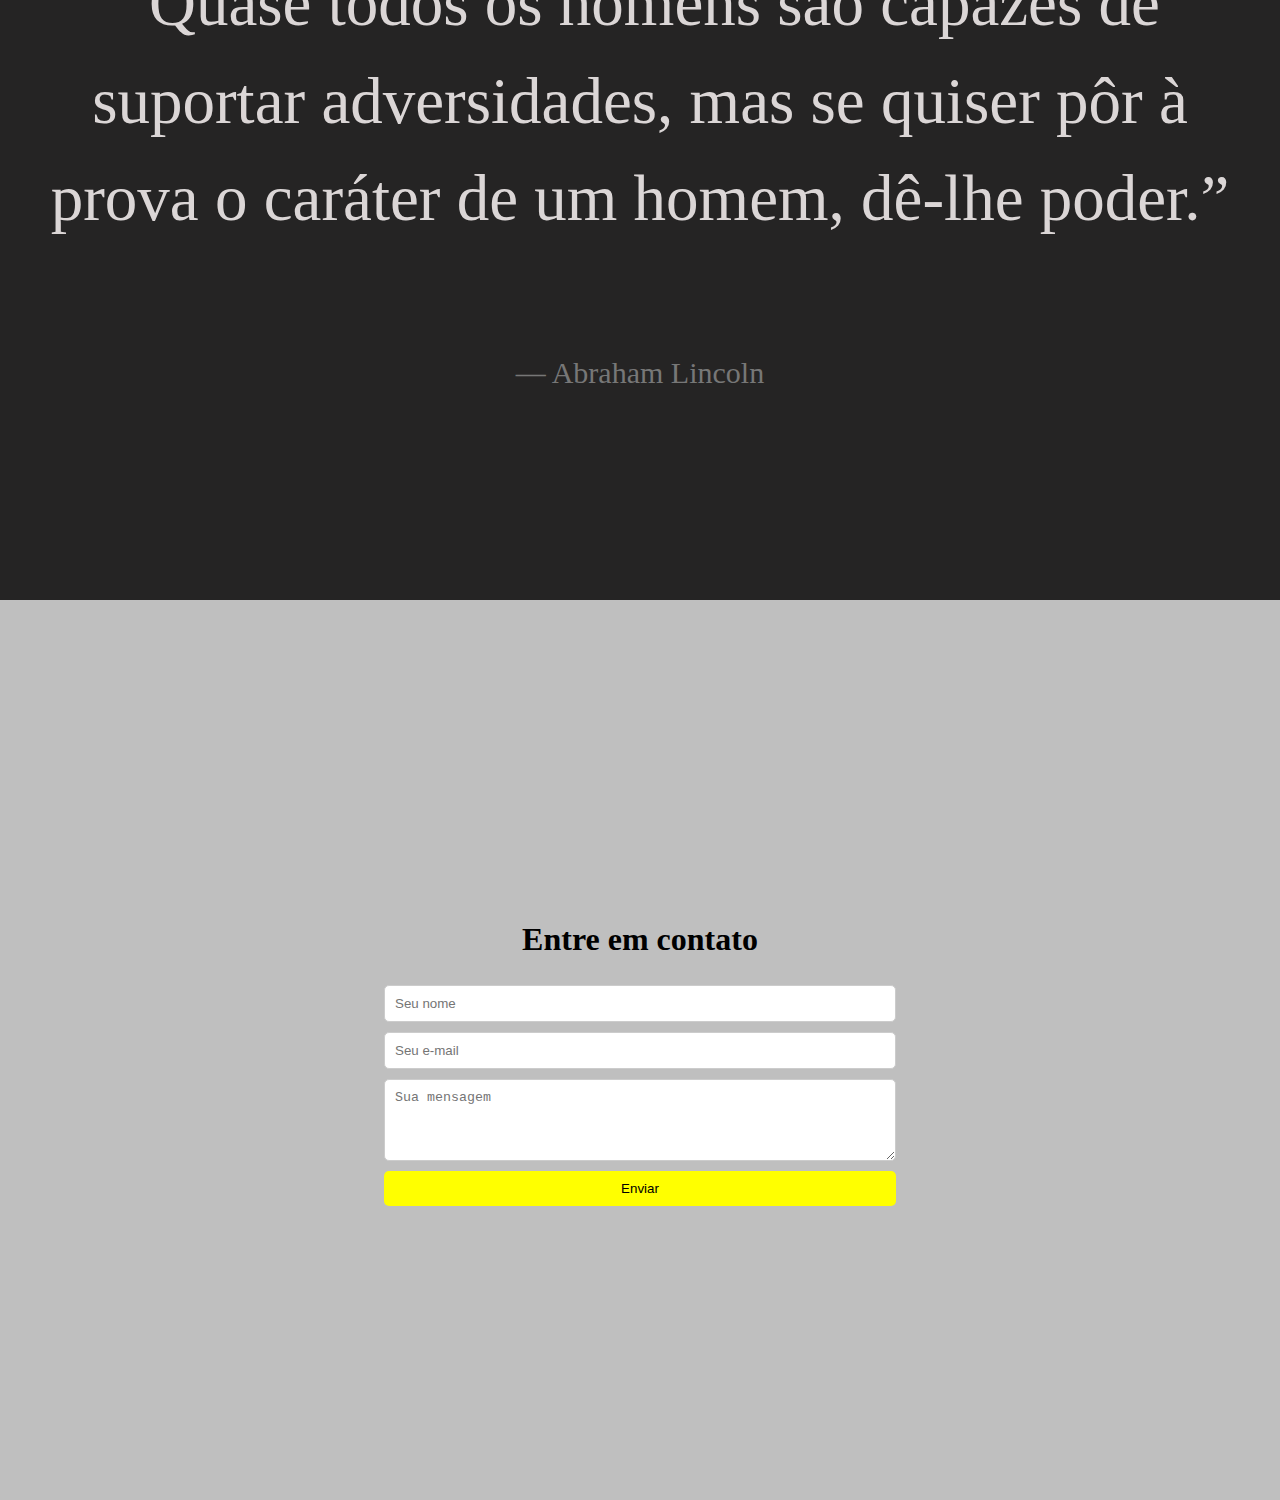
==== commit 192b23c9: "cortema" ====
--- a/Index.html
+++ b/Index.html
@@ -30,7 +30,7 @@
 </div>
 
 <div id="sobre-mim" class="section">
-  <h5 style="color: aqua;font-family: 'lora-regular', serif;">SOBRE</h5>
+  <h5 class="titulo-cor" >SOBRE</h5>
   <h1 style="margin-top: 0;">QUEM SOU</h1>
   <div class="conteudo">
     <aside class="esquerda">
@@ -105,6 +105,7 @@
 
 <div id="historico" class="section"> <!--Escolhi esse modelo de time line pra poder quantas experinencias quiser incialemnte com letf e right pq era pra ser na vertical, mas me=udei de ideia-->
   <br>
+  <h3 class="titulo-cor">HISTÓRICO</h3>
   <h1>MINHA CARREIRA ATÉ O MOMENTO</h1>
   <div class="timeline">
     <div class="container left educacao">
@@ -143,7 +144,8 @@
 
 
 <div id="portfolio" class="section">
-  <h1 style="letter-spacing: 2px;">PORTFÓLIO</h1>
+  <h5 class="titulo-cor" style="margin: 0;">PORTFÓLIO</h5>
+  <h1 style="letter-spacing: 2px;"> MEUS PROJETOS</h1>
   <h3 style="font-family: 'Courier New', Courier, monospace;">Agora que já me conhece melhor que tal conferir os meus últimos trabalhos?<br>Clique para ver mais.</h3>
   <div class="slider">
     <div class="slides dragscroll">
--- a/styles.css
+++ b/styles.css
@@ -7,8 +7,14 @@
   a {
     text-decoration: none;
 }
-
-
+:root{
+  --cor-tema: #3498db;
+}
+ .titulo-cor{
+  color: var(--cor-tema);
+  font-family: 'lora-regular', serif;
+  font-size: medium;
+ }
   /*Menu*/  
   .icon-menu{
     display: block;
@@ -104,7 +110,7 @@
   /*Pagina Inicio*/
   #inicio h5{
     font-size: large;
-    color: aqua;
+    color: var(--cor-tema);
     height: auto;
     /*background-color: white;*/
     margin: 0;
@@ -127,8 +133,8 @@
     border-style: solid;
   }
   #inicio .mini-menu:hover{
-    border-color: aqua;
-    /*color: aqua;*/
+    border-color: var(--cor-tema);
+    /*color: var(--cor-tema);*/
     cursor: pointer;
   }
   #inicio h1{
@@ -603,7 +609,7 @@
   transition: 0.4s ease-in-out;
 }
 .bar:hover{
-  background-color: black;
+  background-color: var(--cor-tema);
  
 }
 #portfolio input{
@@ -738,8 +744,8 @@
   
 }
 .btn-site:hover{
-  color: aqua;
-  border-color: aqua;
+  color: var(--cor-tema);
+  border-color: var(--cor-tema);
 }
 .slide:hover{
   transform: rotateY(180deg);
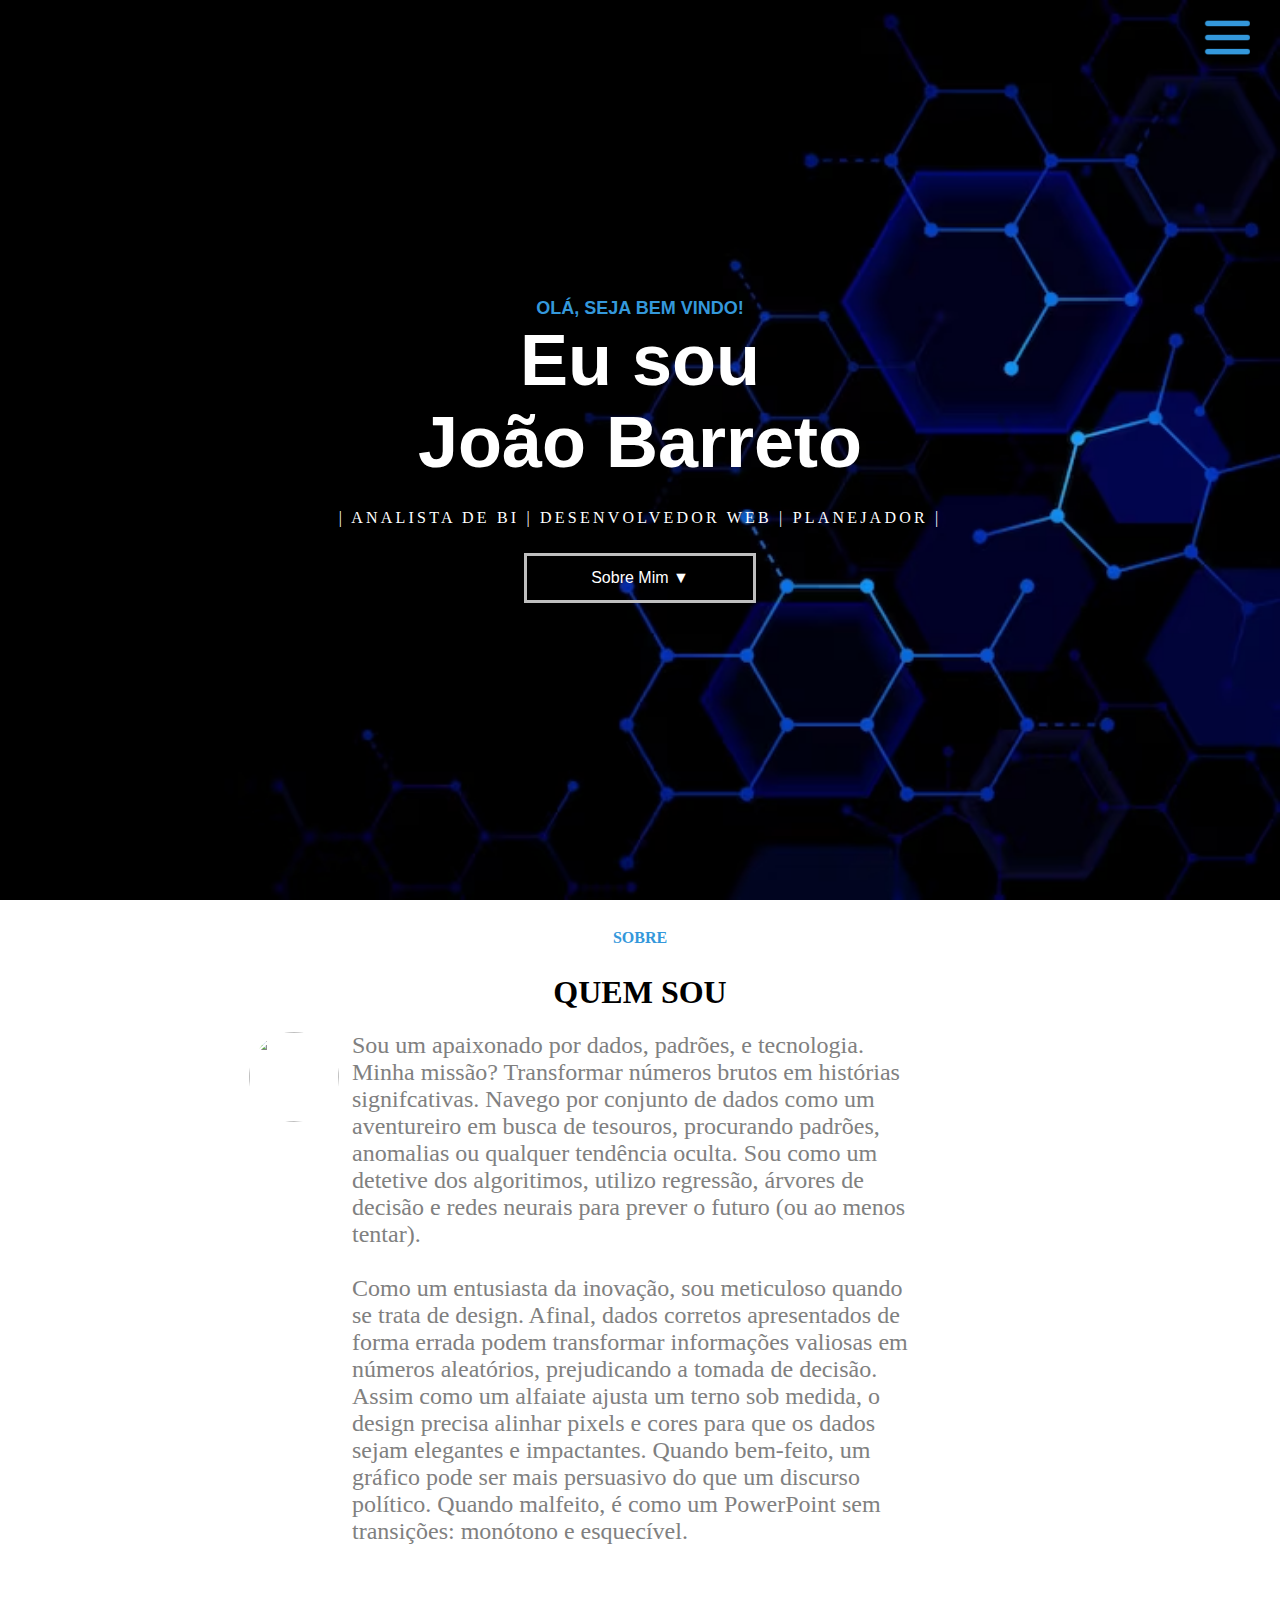
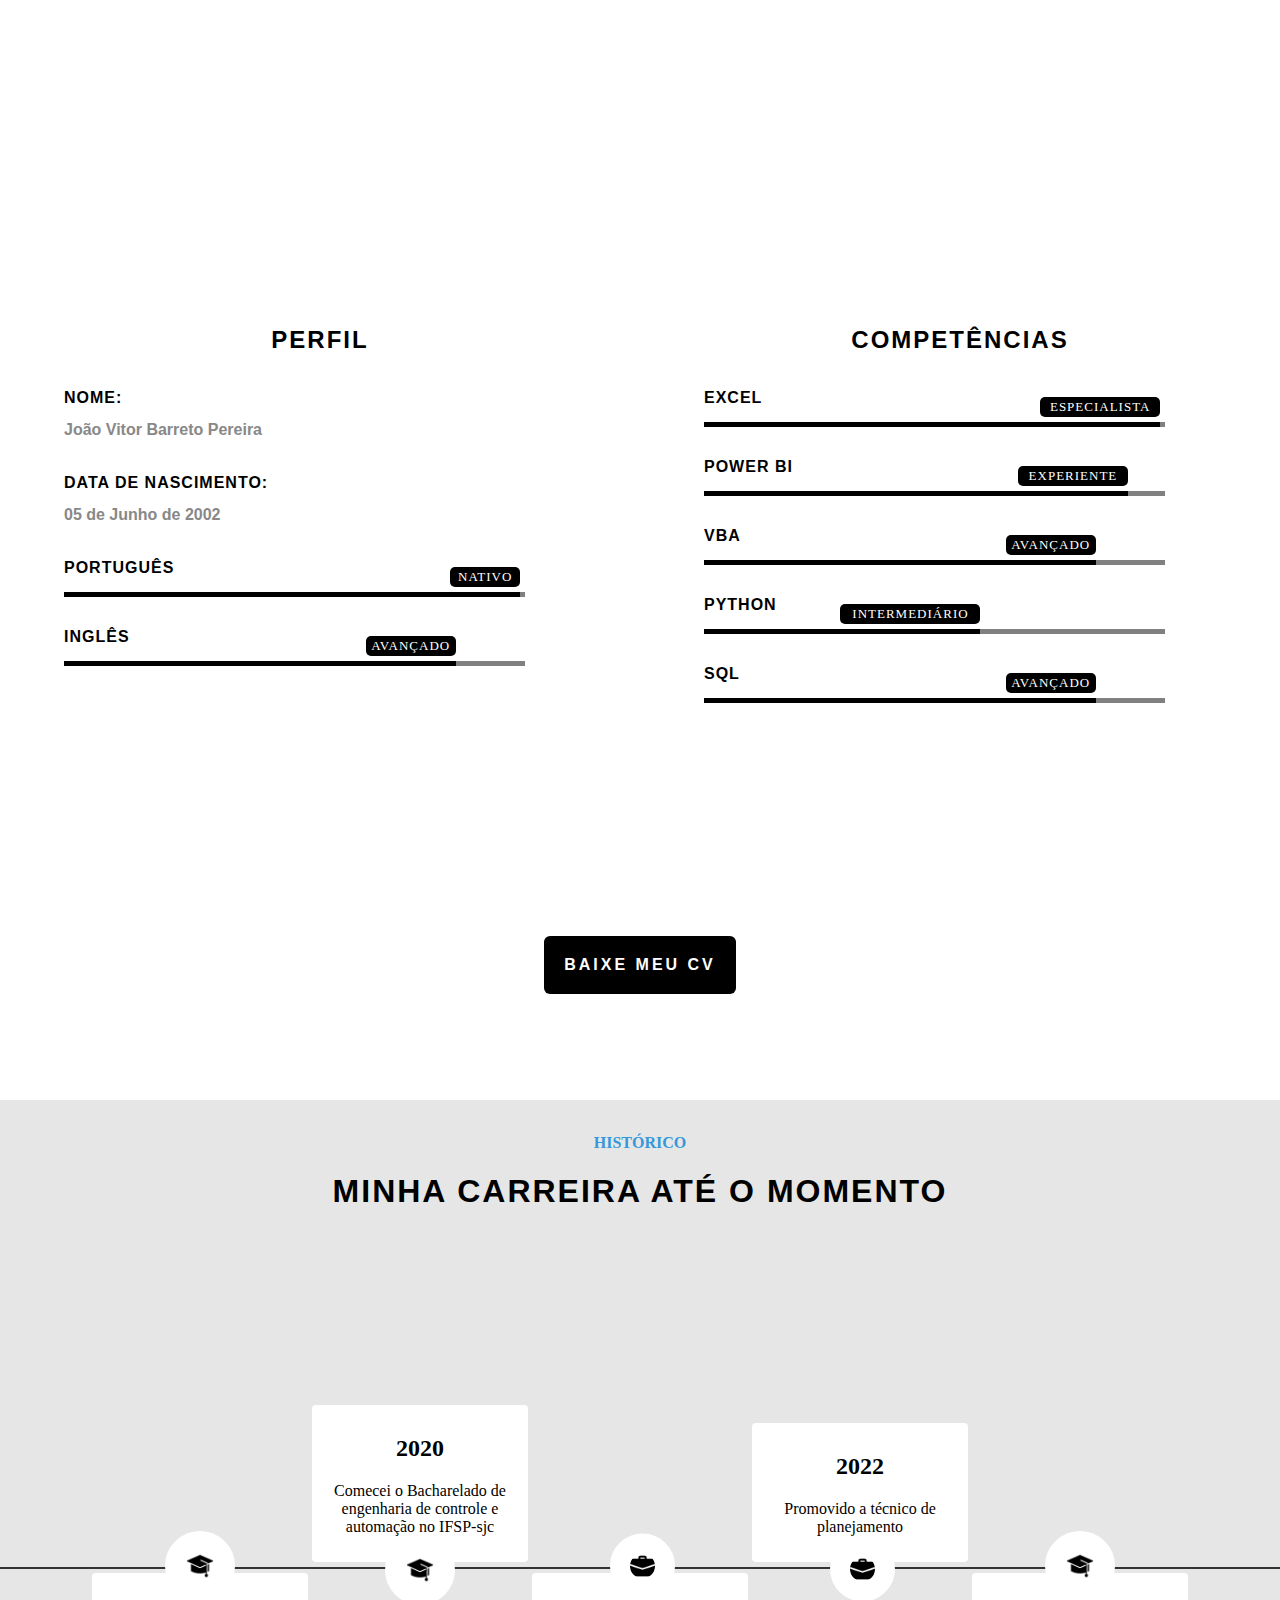
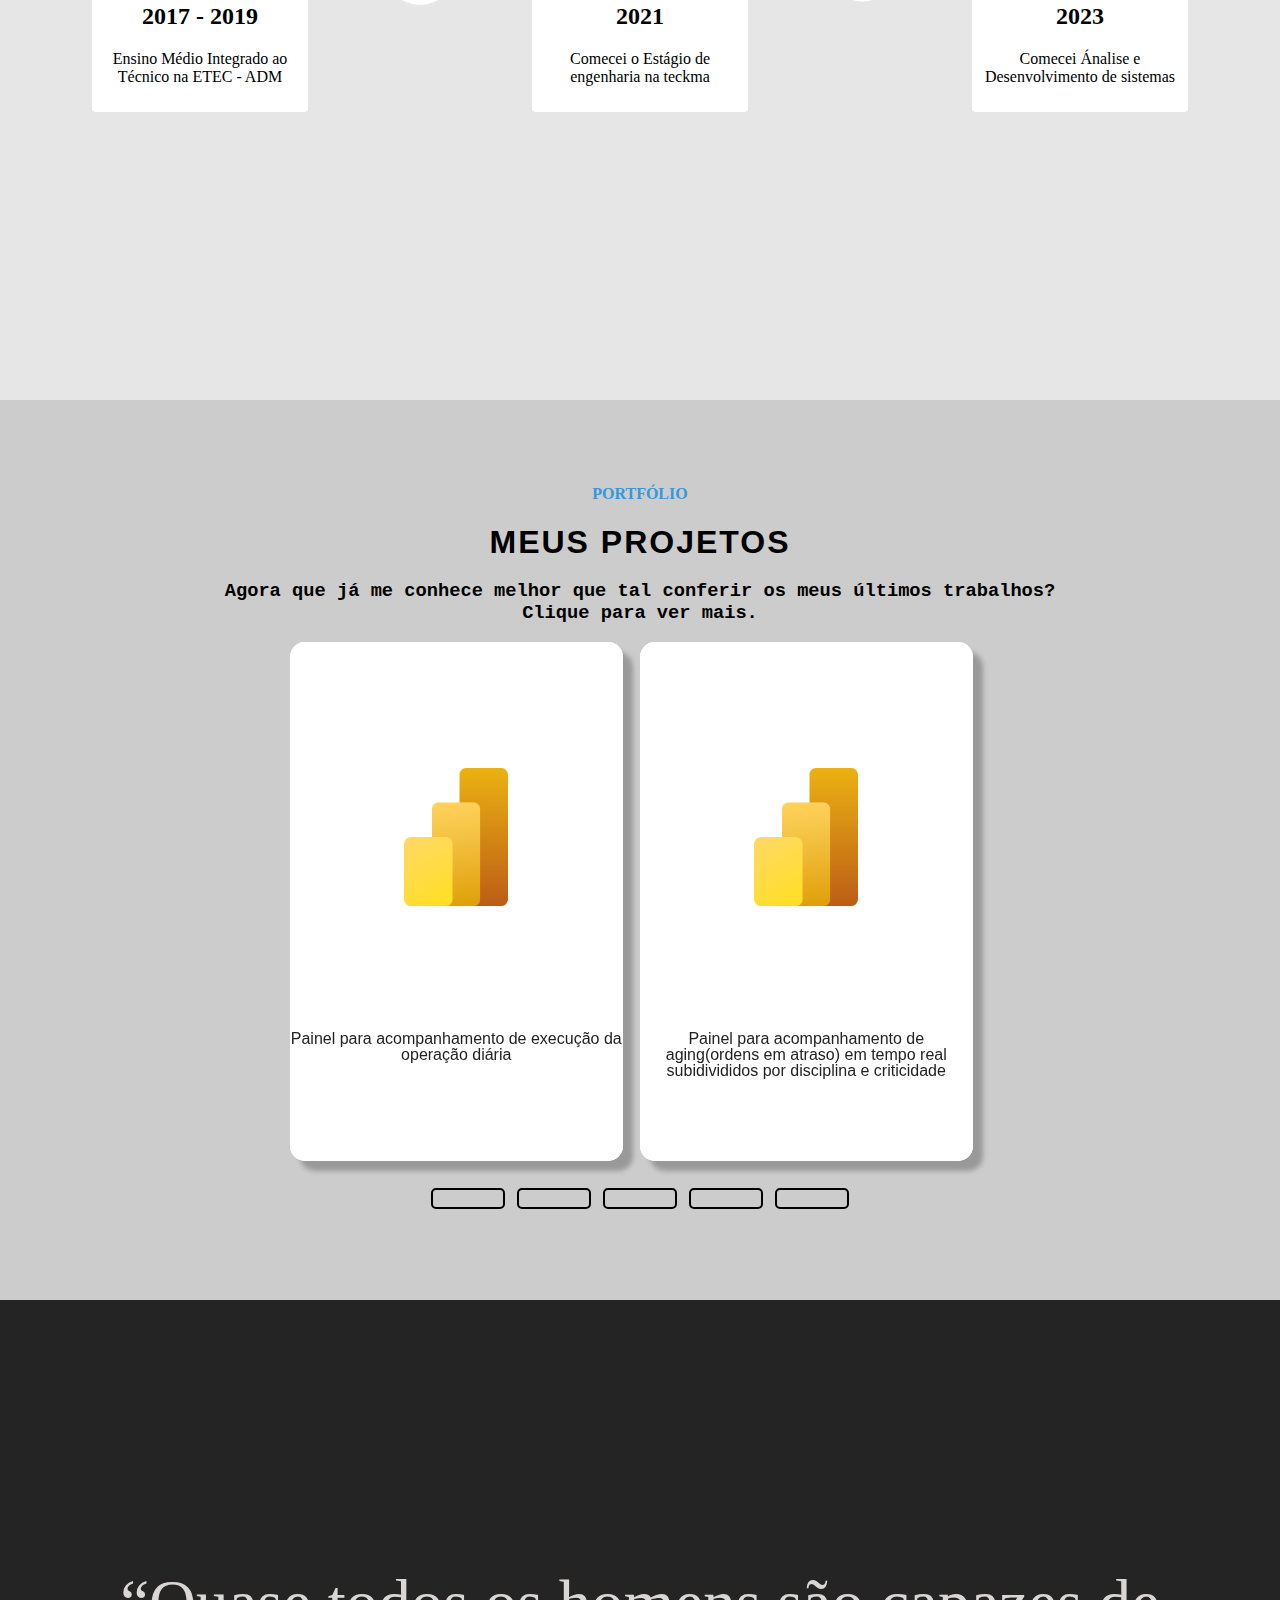
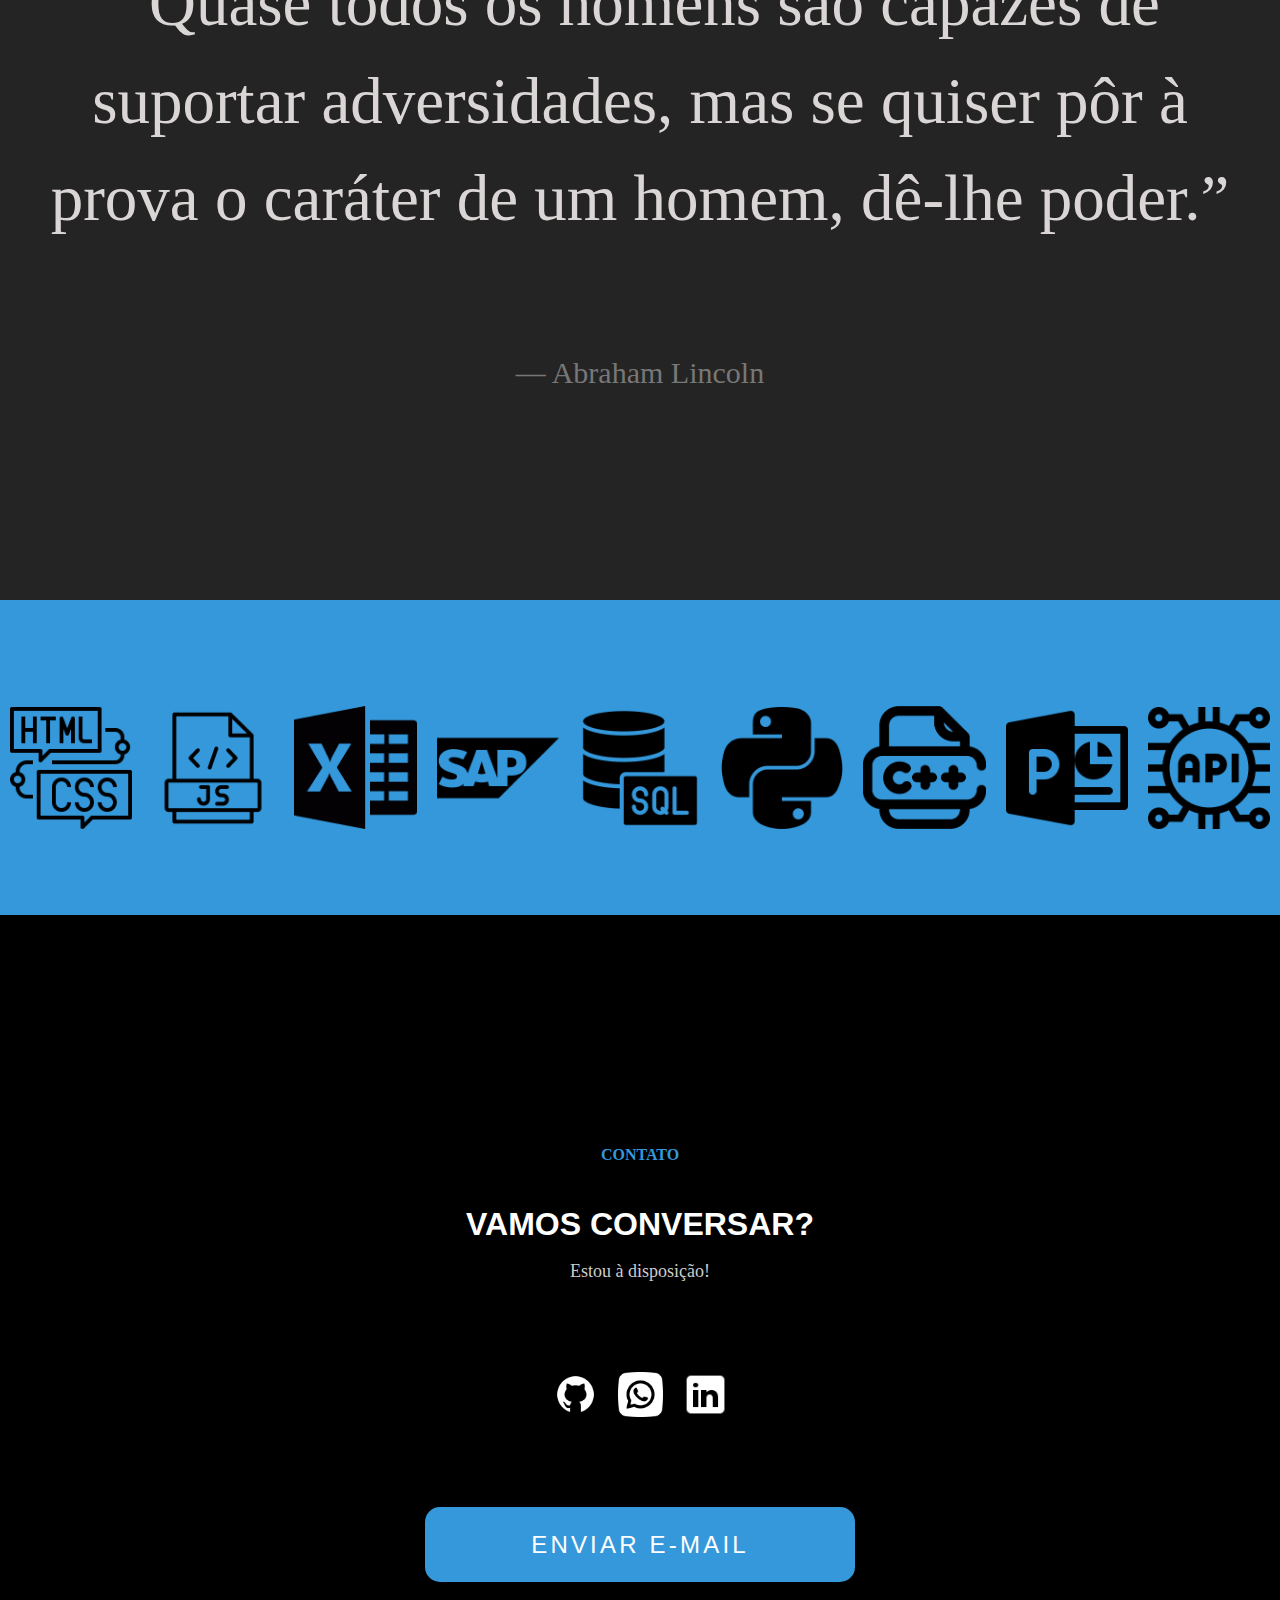
==== commit 2c9f2fab: "detalhesss" ====
--- a/Index.html
+++ b/Index.html
@@ -233,16 +233,31 @@
     <cite>— Abraham Lincoln</cite>
   </blockquote>
 </div>
+<div id="itens-container"class="section" style="background-color: var(--cor-tema);height: 35vh;">
+  <div class="itens">
+      <div class="itens-img" style="background-image: url(Imagens/icons/coding.png);"></div>
+      <div class="itens-img" style="background-image: url(Imagens/icons/javascript.png);"></div>
+      <div class="itens-img" style="background-image: url(Imagens/icons/excel-file.png);"></div>
+      <div class="itens-img" style="background-image: url(Imagens/icons/sap.png);"></div>
+      <div class="itens-img" style="background-image: url(Imagens/icons/sql-server.png);"></div>
+      <div class="itens-img" style="background-image: url(Imagens/icons/python.png);"></div>
+      <div class="itens-img" style="background-image: url(Imagens/icons/c-.png);"></div>
+      <div class="itens-img" style="background-image: url(Imagens/icons/powerpoint.png);"></div>
+      <div class="itens-img" style="background-image: url(Imagens/icons/api.png);"></div>
+    </div>
+</div>
 <!--Criei um form simples, sem o action-->
-<div id="contato" class="section">
-  <h2 style="font-size: xx-large;">Entre em contato</h2>
-  <form  method="POST">
-    <input type="text" name="nome" placeholder="Seu nome" required>
-    <input type="email" name="email" placeholder="Seu e-mail" required>
-    <textarea name="mensagem" placeholder="Sua mensagem" rows="4" required></textarea>
-    <button>Enviar</button>
-    <!--type="submit"-->
-  </form>
+<div id="contato" class="section" style="color: white; height: 98vh;">
+  <h3 class="titulo-cor">CONTATO</h3>
+  <h2>VAMOS CONVERSAR?</h2>
+  <p>Estou à disposição!</p>
+  <div style="display: flex;">
+    <a href="https://github.com/JoaoBarreto35/Curriculo"  target="_blank" class="redes-sociais" style="background-image: url(Imagens/icons/icon-github.png);"></a> 
+    <a href="https://api.whatsapp.com/send?phone=5512992225623"  target="_blank" class="redes-sociais" style="background-image: url(Imagens/icons/whatsapp.png);"></a> 
+    <a href="https://www.linkedin.com/in/jo%C3%A3o-vitor-barreto-pereira-1b932a1a4/"  target="_blank" class="redes-sociais" style="background-image: url(Imagens/icons/icon-linkedin.png);"></a>
+  </div>
+  <a href="malito:barretojoao440@gmail.com" class="btn-send-email">ENVIAR E-MAIL</a>
+ 
 </div>
 
 
--- a/styles.css
+++ b/styles.css
@@ -20,7 +20,7 @@
     display: block;
     position: fixed;
     z-index: 10;
-    background-image: url(Imagens/icons/icon-menu.png);
+    background-image: url(Imagens/icons/menu.png);
     width: 13%;
     height: 45px;
     background-repeat: no-repeat;
@@ -103,7 +103,7 @@
   #historico { background-color: #e6e6e6; }
   #portfolio { background-color: #cccccc;}
   #citacao { background-color: #252424;}
-  #contato { background-color: #bfbfbf; margin-bottom: 0;}
+  #contato { background-color: black; margin-bottom: 0;}
   
   /*Comeca as partes especificas*/ 
 
@@ -352,33 +352,7 @@
   
 }
 /*contato*/
-form {
-  display: flex;
-  flex-direction: column;
-  width: 40%;
-}
-input, textarea {
-  margin-bottom: 10px;
-  padding: 10px;
-  border: 1px solid #ccc;
-  border-radius: 5px;
-}
-button {
-  padding: 10px 20px;
-  background-color: yellow;
-  color: black;
-  border: none;
-  border-radius: 5px;
-  cursor: pointer;
-}
-button:hover {
-  background-color: rgb(150, 150, 13);
-}
-@media screen and (max-width: 600px) {
-  form {
-    width: 90%;
-  }
-}
+
 
 /*sobre mim*/
 
@@ -802,3 +776,87 @@
   font-size: 30px;
   color: #777;
 }
+@media screen and (max-width: 600px){
+  blockquote p{
+    font-size: 34px; 
+    line-height: 1.5;
+    
+  }
+  cite {
+    font-style: normal;
+    font-size: 20px;
+    color: #777;
+  }
+}
+/*itens*/
+.itens{
+  height: 100%;
+  display: flex;
+  justify-content: center;
+  text-align: center;
+  width: 100%;
+}
+.itens-img{
+  height: 100%;
+  width: 10%;
+  background-size: contain;
+  background-repeat: no-repeat;
+  background-position: center;
+  margin: 10px;
+}
+@media screen and (max-width: 600px){
+.itens{
+  display: flex;
+  flex-wrap: wrap;
+}
+.itens-container{
+  height: auto;
+}
+.itens-img{
+  height: 25%;
+  width: 25%;
+}
+}
+
+
+/*contato*/
+.redes-sociais{
+  height: 45px;
+  width: 45px;
+  background-size: contain;
+  background-position: center;
+  background-repeat: repeat;
+  margin-inline: 10px;
+}
+#contato p{
+  color: #cccccc;
+  font-size: large;
+  margin-bottom: 90px;
+}
+#contato h2{
+  height: auto;
+  text-align: center;
+  font-family: "poppins-bold", sans-serif;
+  font-size: xx-large;
+  font-weight: bold;
+  
+  margin-bottom: 0;
+}
+.btn-send-email{
+  display: flex;
+  padding: 15px;
+  width: 400px;
+  height: 45px;
+  background-color: var(--cor-tema);
+  color: white;
+  border-radius: 15px;
+  text-align: center;
+  align-items: center;
+  justify-content: center;
+  margin-top: 90px;
+  font-family: "poppins-bold", sans-serif;
+  letter-spacing: .2rem;
+  line-height: 6.6rem;
+  font-size: 1.5rem;
+
+}
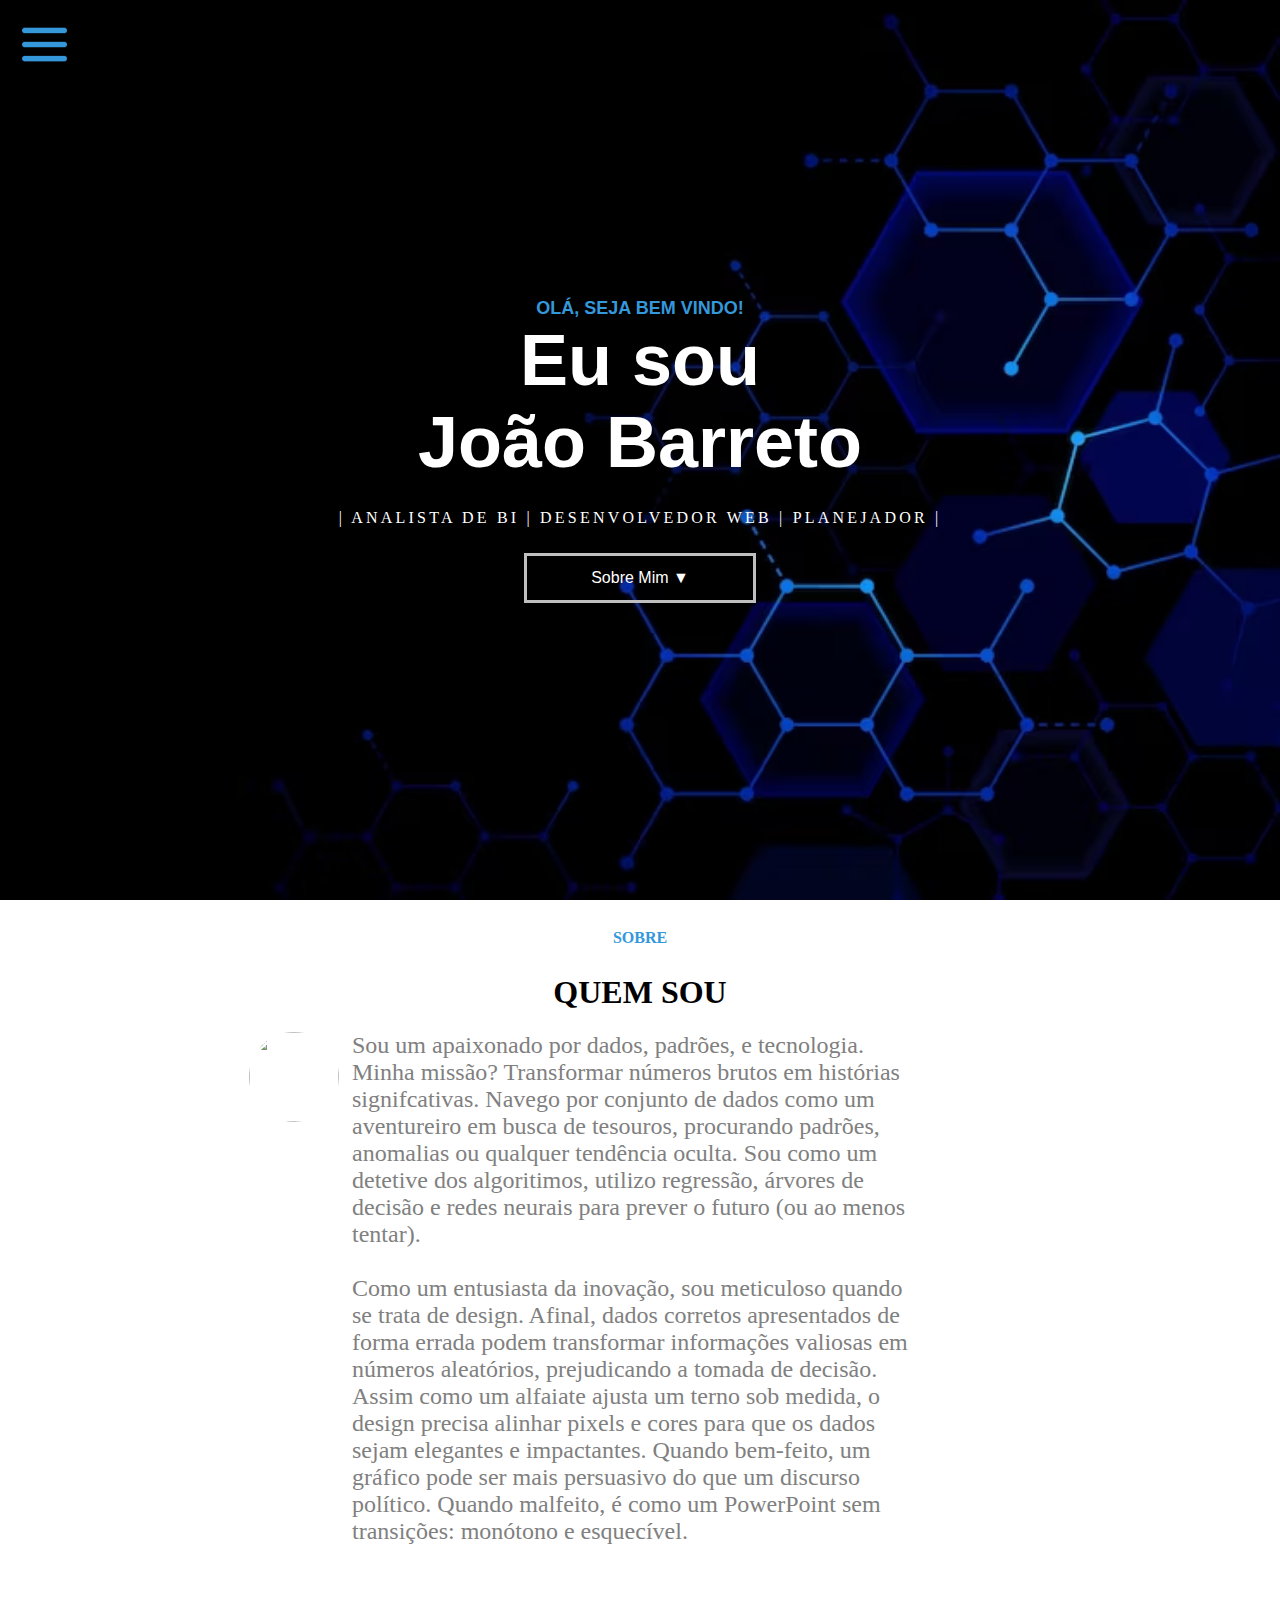
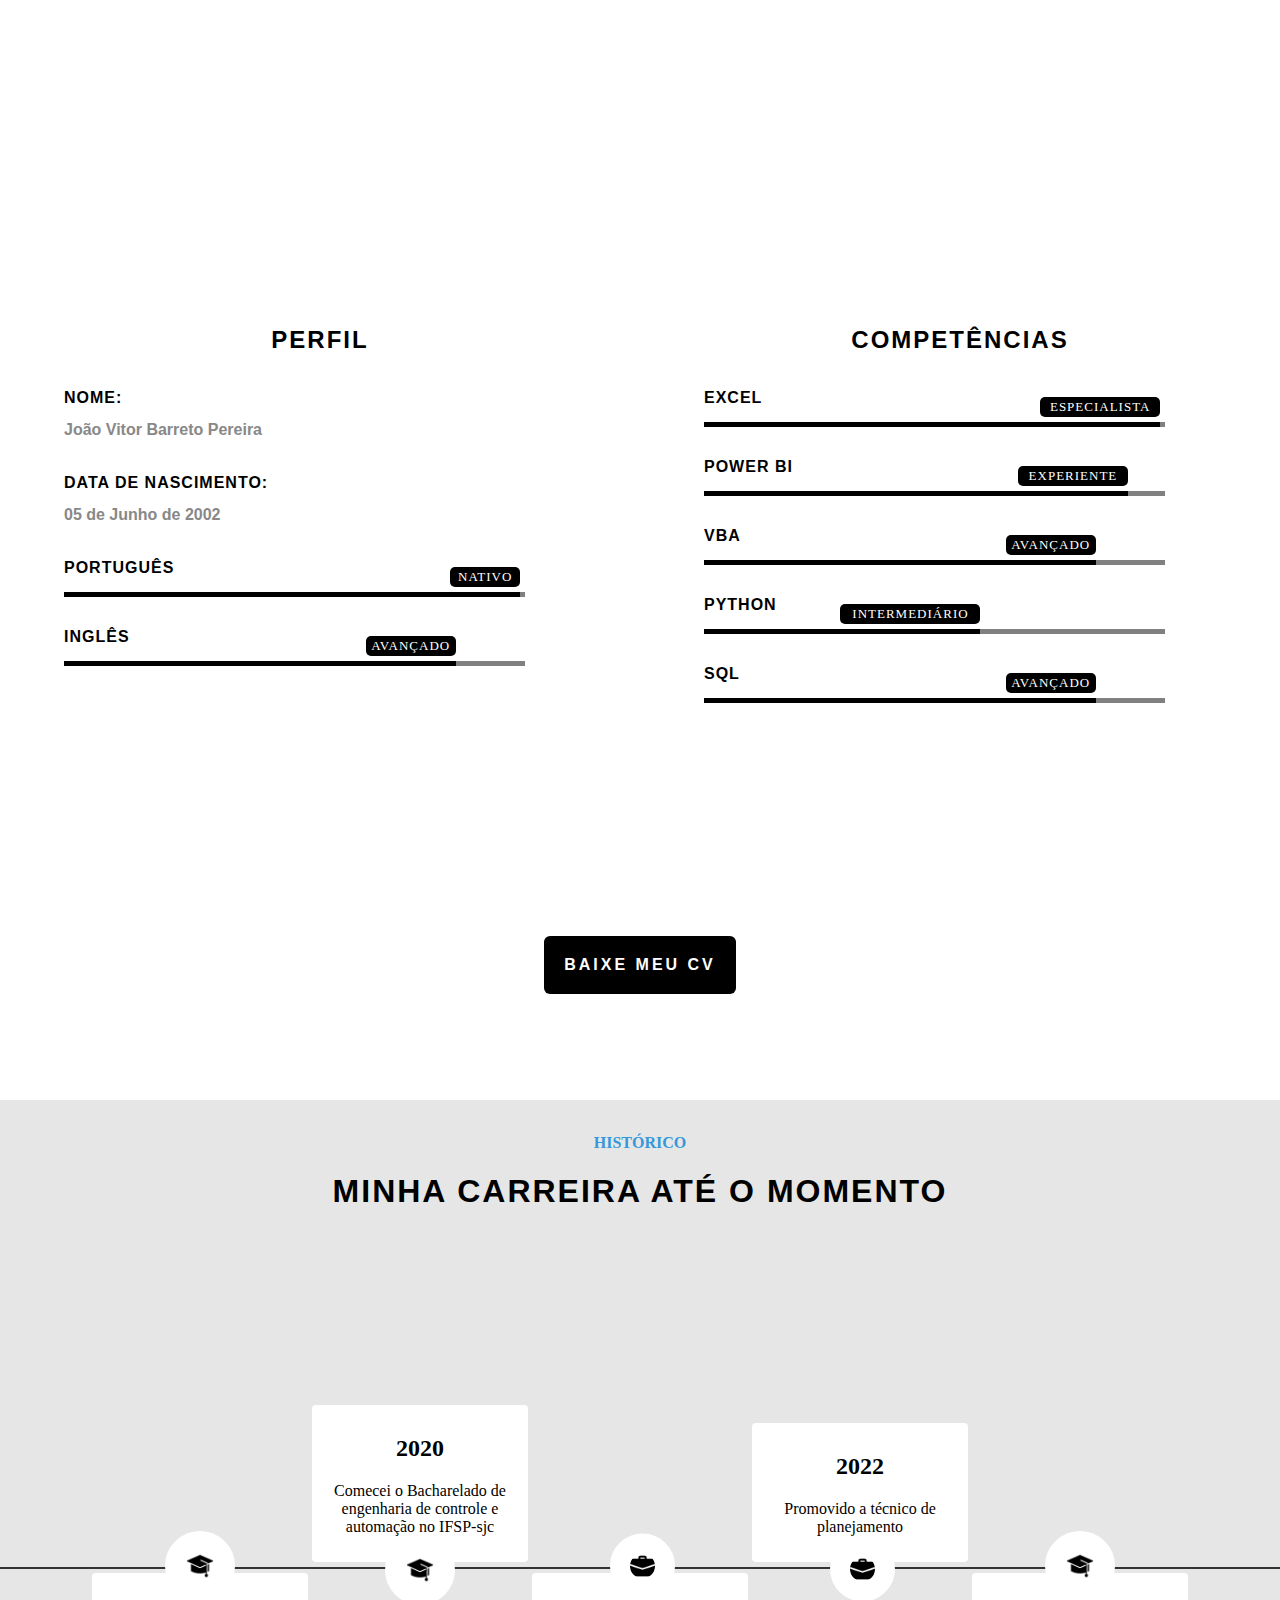
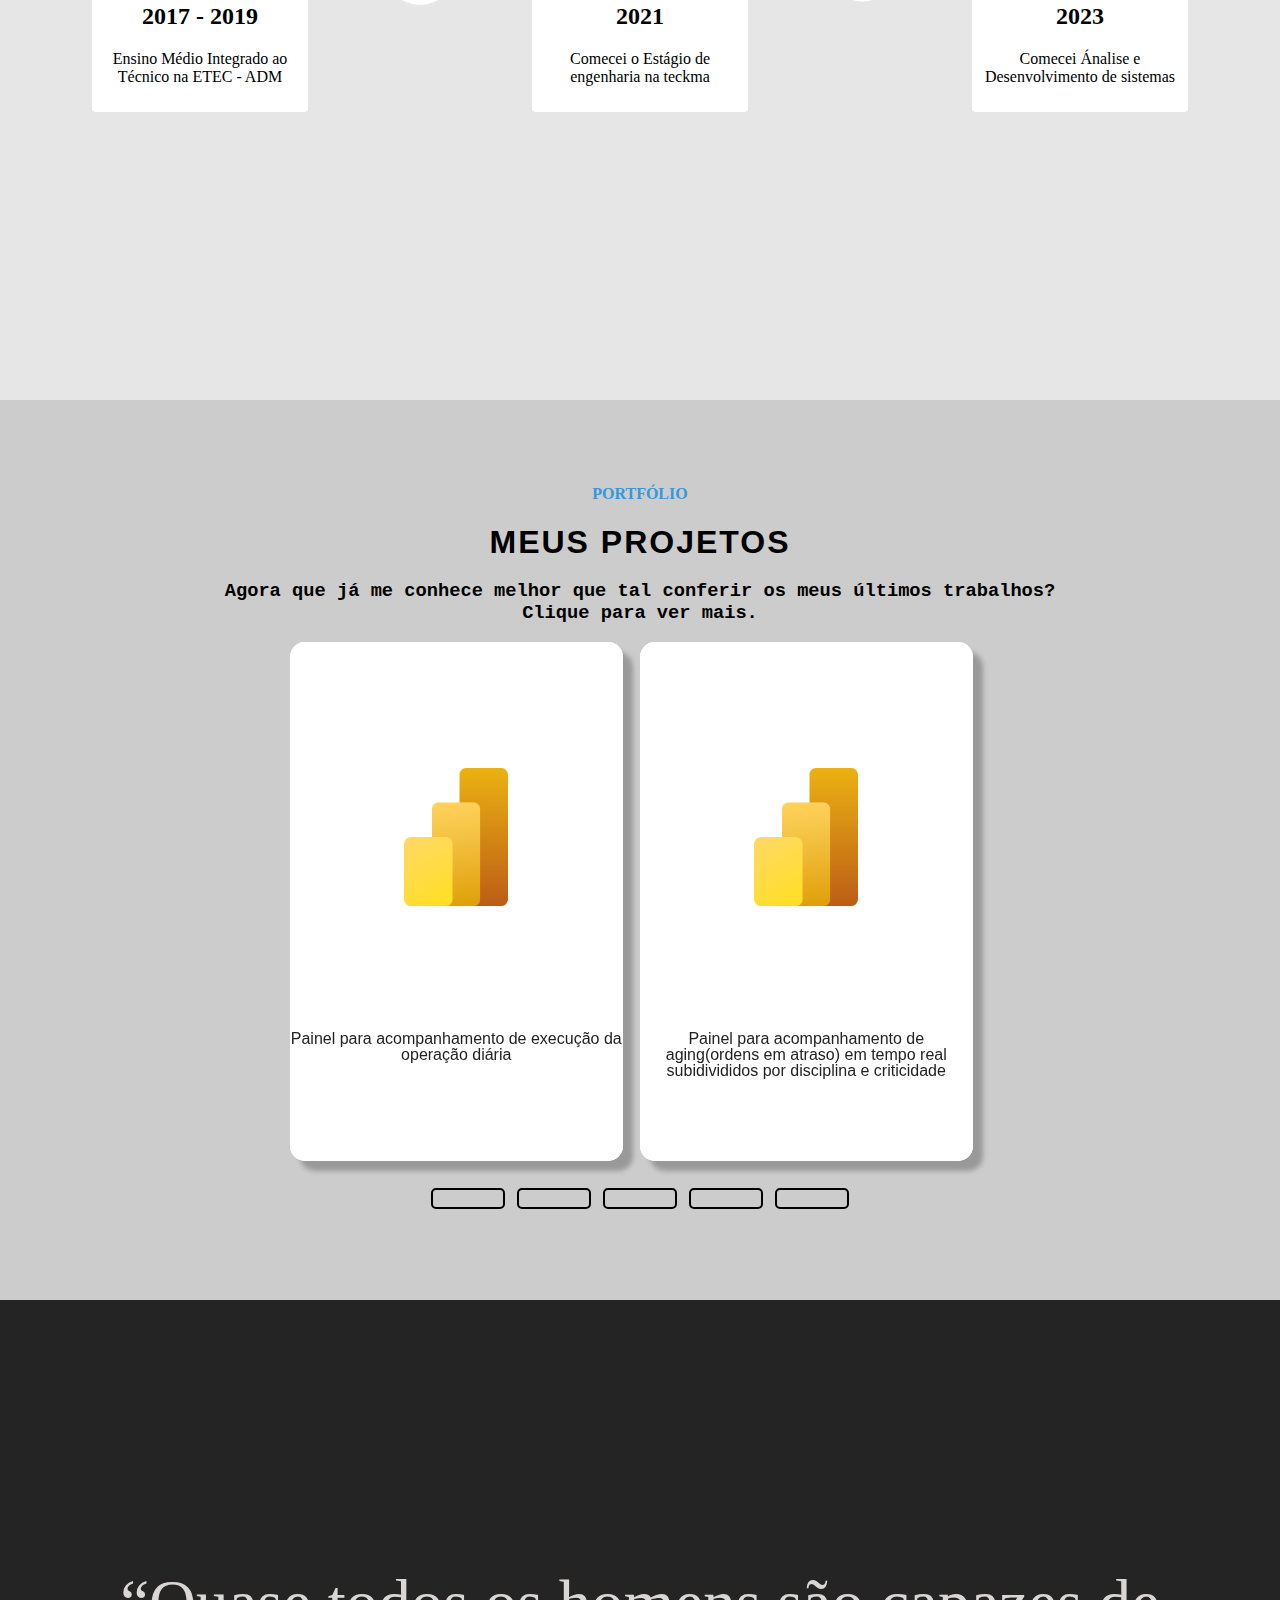
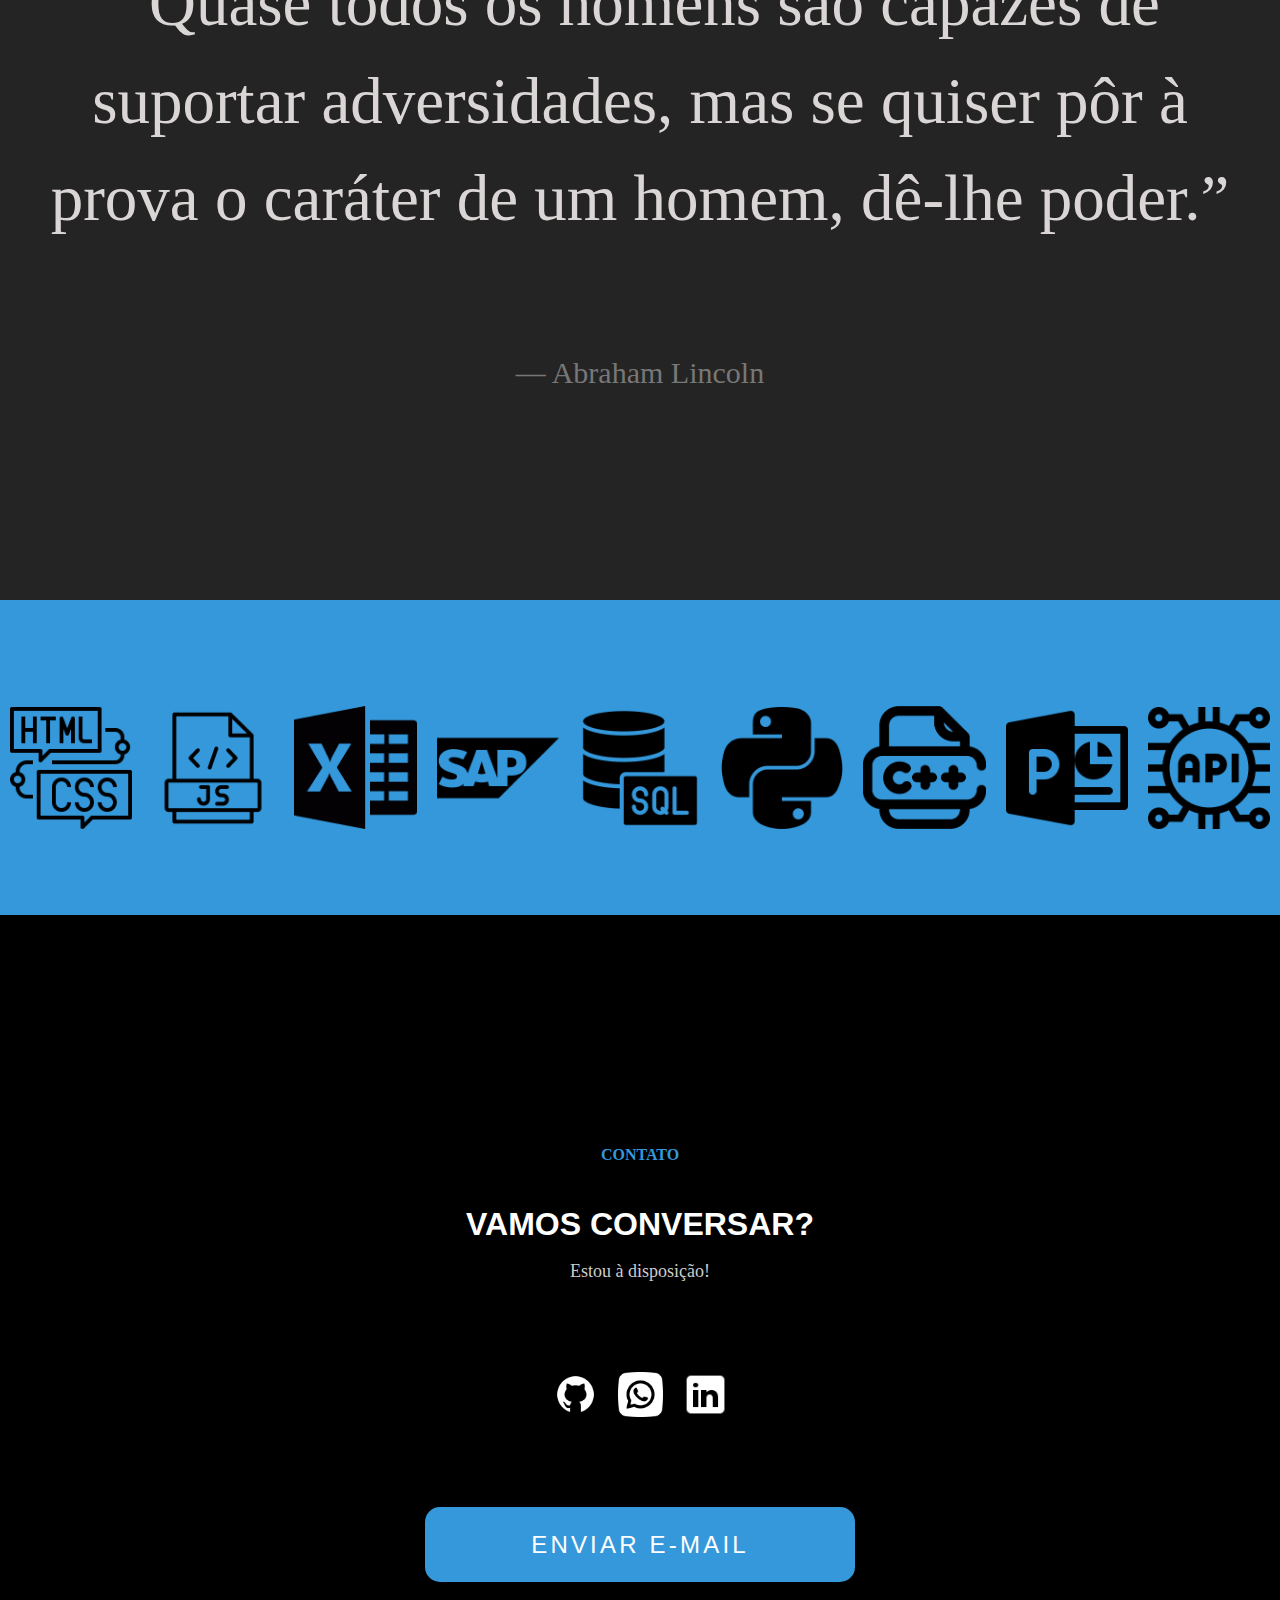
==== commit fa012c95: "menu-estilizado" ====
--- a/Index.html
+++ b/Index.html
@@ -9,18 +9,17 @@
 </head>
 <body>
 <!--Menu navegação-->
-<div class="icon-menu" onclick="toggleMenu()"></div>
-<nav id="menu">
-  <a></a>
-  <a></a>
-  <a href="#inicio">Inicio</a>
-  <a href="#sobre-mim">Sobre Mim</a>
-  <a href="#historico">Histórico</a>
-  <a href="#portfolio">Portfólio</a>
-  <a href="#contato">Contato</a>
-  <a></a>
-  
-</nav>
+<div class="menu">
+  <div class="item menu-icon"></div>
+  <nav>
+    <a href="#inicio" class="item">Inicio</a>
+    <a href="#sobre-mim" class="item">Sobre Mim</a>
+    <a href="#historico" class="item">Histórico</a>
+    <a href="#portfolio" class="item">Portfólio</a>
+    <a href="#contato" class="item">Contato</a>
+    <a class="item-vazio"></a> 
+  </nav>
+</div>
 <!--Comecam as paginas separadas em div classe section-->
 <div id="inicio" class="section">
   <h5>OLÁ, SEJA BEM VINDO!</h5>
@@ -260,55 +259,9 @@
  
 </div>
 
-
-<script>
-  // Função para alternar a visibilidade do menu
-// Função para alternar a visibilidade do menu
-function toggleMenu() {
-  var menu = document.getElementById('menu');
-  var iconMenu = document.querySelector('.icon-menu');   
-  var itens =document.querySelectorAll('a[href^="#"]');
-
-  if (menu.style.opacity === '0') {
-    menu.style.visibility = 'visible';
-    iconMenu.classList.add('active');
-    menu.style.opacity = '1';
-    //menu.style.height = "auto";
-    //menu.style.width = "13%";
-    
-  } else {
-    menu.style.opacity = '0';
-    iconMenu.classList.remove('active');
-    menu.style.visibility = 'hidden';
-    //menu.style.height = "0%";
-    //menu.style.width = "1.3%";
-    
-
-  }
-}
-
-
-// Adiciona o evento de clique a cada item do menu
-document.querySelectorAll('#menu a').forEach(item => {
-  item.addEventListener('click', function() {
-    // Chama a função toggleMenu para fechar o menu
-    toggleMenu();
-  });
-});
-
-
-function scrollToSection(sectionId) {
-        const section = document.getElementById(sectionId);
-        section.scrollIntoView({ behavior: 'smooth' });
-    }
-</script>
-
-
-
 </body>
 
 
 
 
-</script>
 </html>
--- a/styles.css
+++ b/styles.css
@@ -9,6 +9,7 @@
 }
 :root{
   --cor-tema: #3498db;
+  --altura-item: 45px;
 }
  .titulo-cor{
   color: var(--cor-tema);
@@ -16,75 +17,68 @@
   font-size: medium;
  }
   /*Menu*/  
-  .icon-menu{
-    display: block;
-    position: fixed;
-    z-index: 10;
-    background-image: url(Imagens/icons/menu.png);
-    width: 13%;
-    height: 45px;
-    background-repeat: no-repeat;
-    background-size:  contain;
-    margin: 15px;
-    right: 15px;
-    background-position: right;
-    background-color: rgba(51, 51, 51, 0); /* Começa transparente */
-    transition: background-color 0.5s ease-in-out; /* Transição suave para a cor do fundo */
-  
-    z-index: 11;
-    }
-    .icon-menu.active {
-      /*background-color: rgba(51, 51, 51, 1); */ /* Cor final do menu */
-      background-image: url(Imagens/icons/icon-menu-fechar.png);
-    }
-  
-    #menu {
-      background-color: black;
-      overflow: hidden;
-      position: fixed;
-      width: 13%;
-      z-index: 10;
-      height: auto;
-      margin: 15px;
-      right: 15px;
-      margin-top: 15px;
-      visibility: hidden; /* Alterado de display para visibility */
-      opacity: 0; /* Inicialmente invisível */
-      transition: height 0.1s, width 0.5s, visibility 0s, opacity 0.1s linear; /* Adicionado transição */
-      
-    }
-    
-    
-    /* Estilo dos Links do Menu */
-    #menu a {
-      
-      width: 100%;
-      float: left;
-      color: white;
-      text-align: left;
-      padding: 14px 16px;
-      text-decoration: none;
-      font-size: 17px;
-      height: 10%;
-      
-    }
-    
-  @media only screen and (max-width: 600px) {
-    #menu, .icon-menu{
-      margin-top: 30px;
-      width: 50%;
-
-    }
-    
-    body, html {
-        margin: auto;
-    }
-  }
-  nav a:hover {
-    transform: scale(1.05,1.05);
-    
-  }
-  
+ .menu{
+        overflow: hidden;
+        width: 80px;
+        background-color: transparent;
+        height: 50px;
+        transition: .6s;
+        color: gray;
+
+        position: fixed;
+        margin: 22px;
+
+        z-index: 99;
+    }
+    nav{
+        width: 100%;
+        nav-index: nav-down;   
+    }
+    .item{
+        width: 100%;
+        float: left;
+        cursor: pointer;
+        text-decoration: none;
+        color: #bfbfbf;
+        text-indent: 10px;
+        display: flex;
+        align-items: center;
+    }
+    .item, .menu-icon, .menu, .item-vazio{
+        height: var(--altura-item);
+        
+    }
+    
+    .menu-icon{
+        float: right;
+        background-image: url(Imagens/icons/menu.png);
+        background-size: contain;
+        background-repeat: no-repeat;
+        background-position: left;
+       
+    }
+
+    .menu:hover{
+        height: 315px;
+        width: 200px;
+        background-color: black;
+        
+    }
+    .menu:hover .menu-icon{
+        visibility: hidden;
+        
+    }
+    .item:hover{
+        background-color: var(--cor-tema);
+        color: white;
+  
+    }
+    
+    .item:active .menu:hover{
+      width: 80px;
+      background-color: transparent;
+      height: 50px;
+    }
 
   /*Base geral dos sites*/
   .section {
@@ -860,3 +854,12 @@
   font-size: 1.5rem;
 
 }
+.btn-send-email:hover{
+  background-color: #103853;
+}
+
+@media screen and (max-width: 600px){
+  .btn-send-email{
+    width: 80%;
+  }
+  }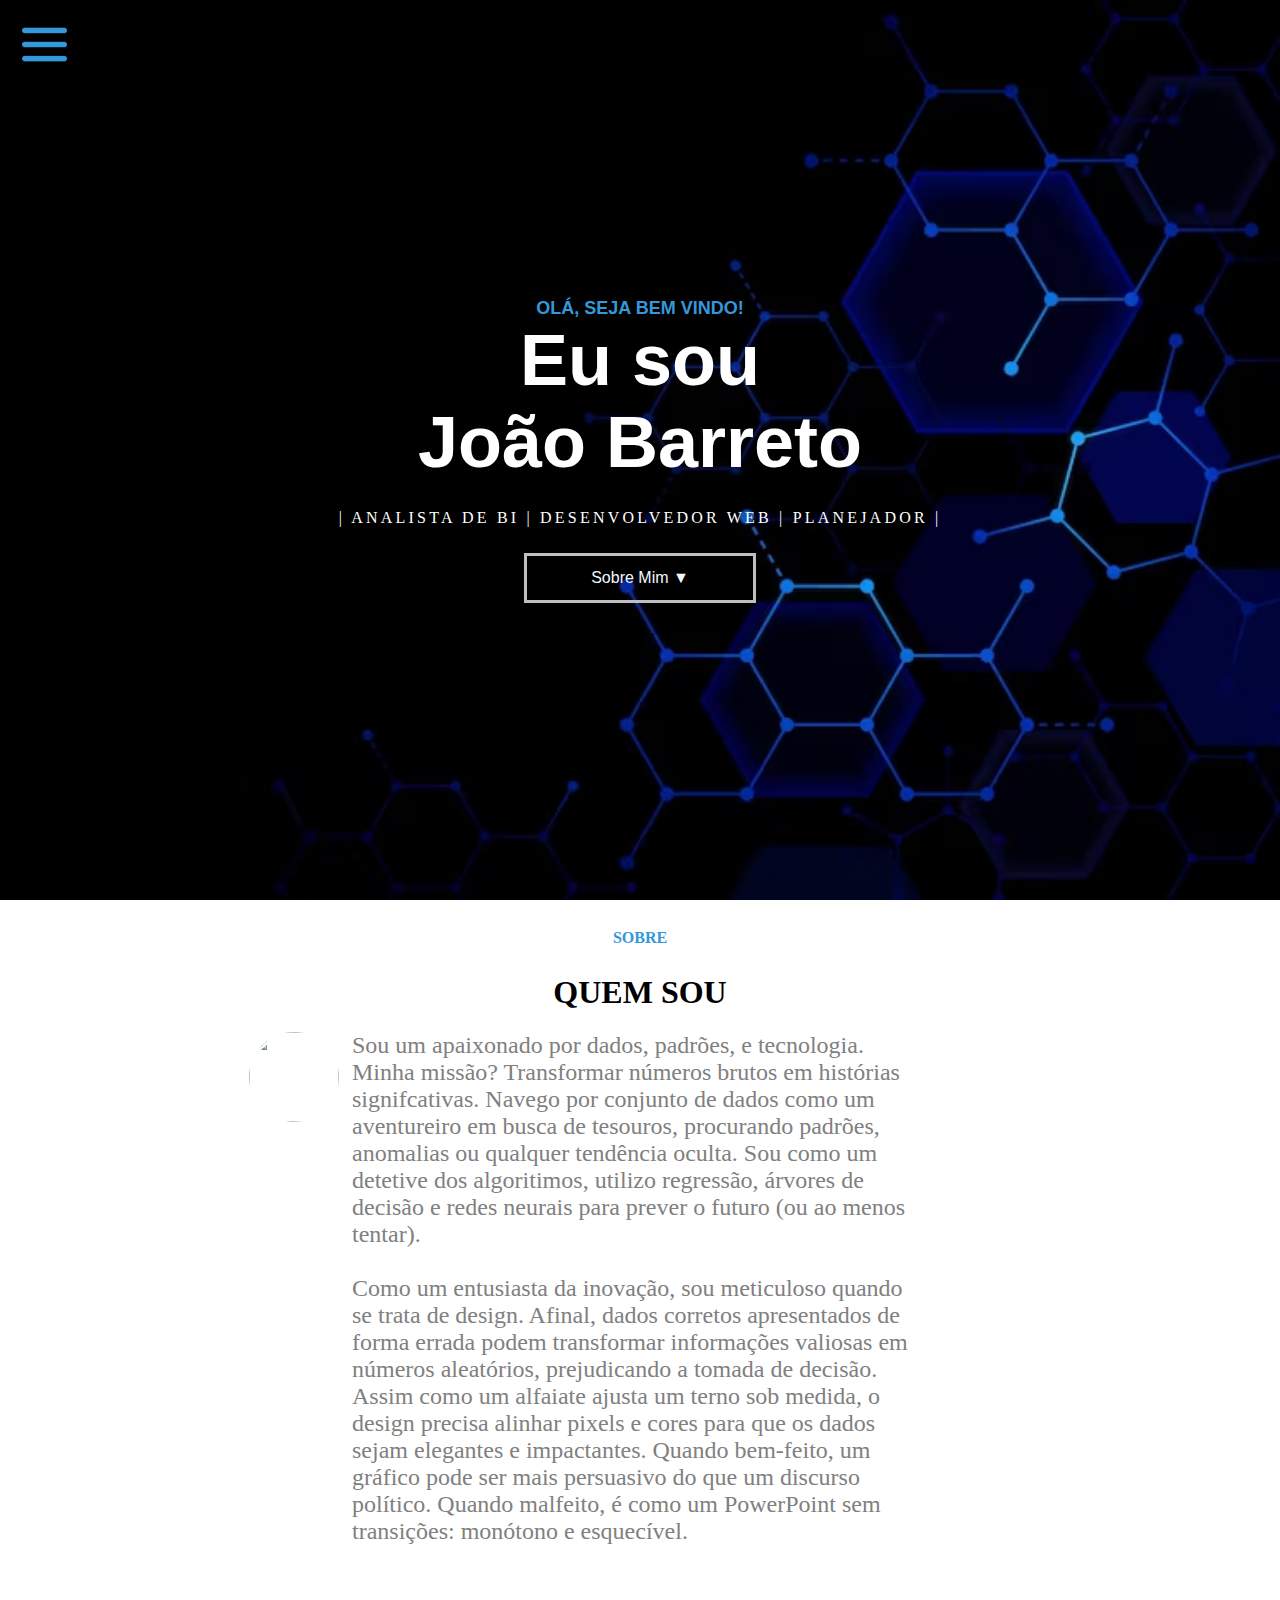
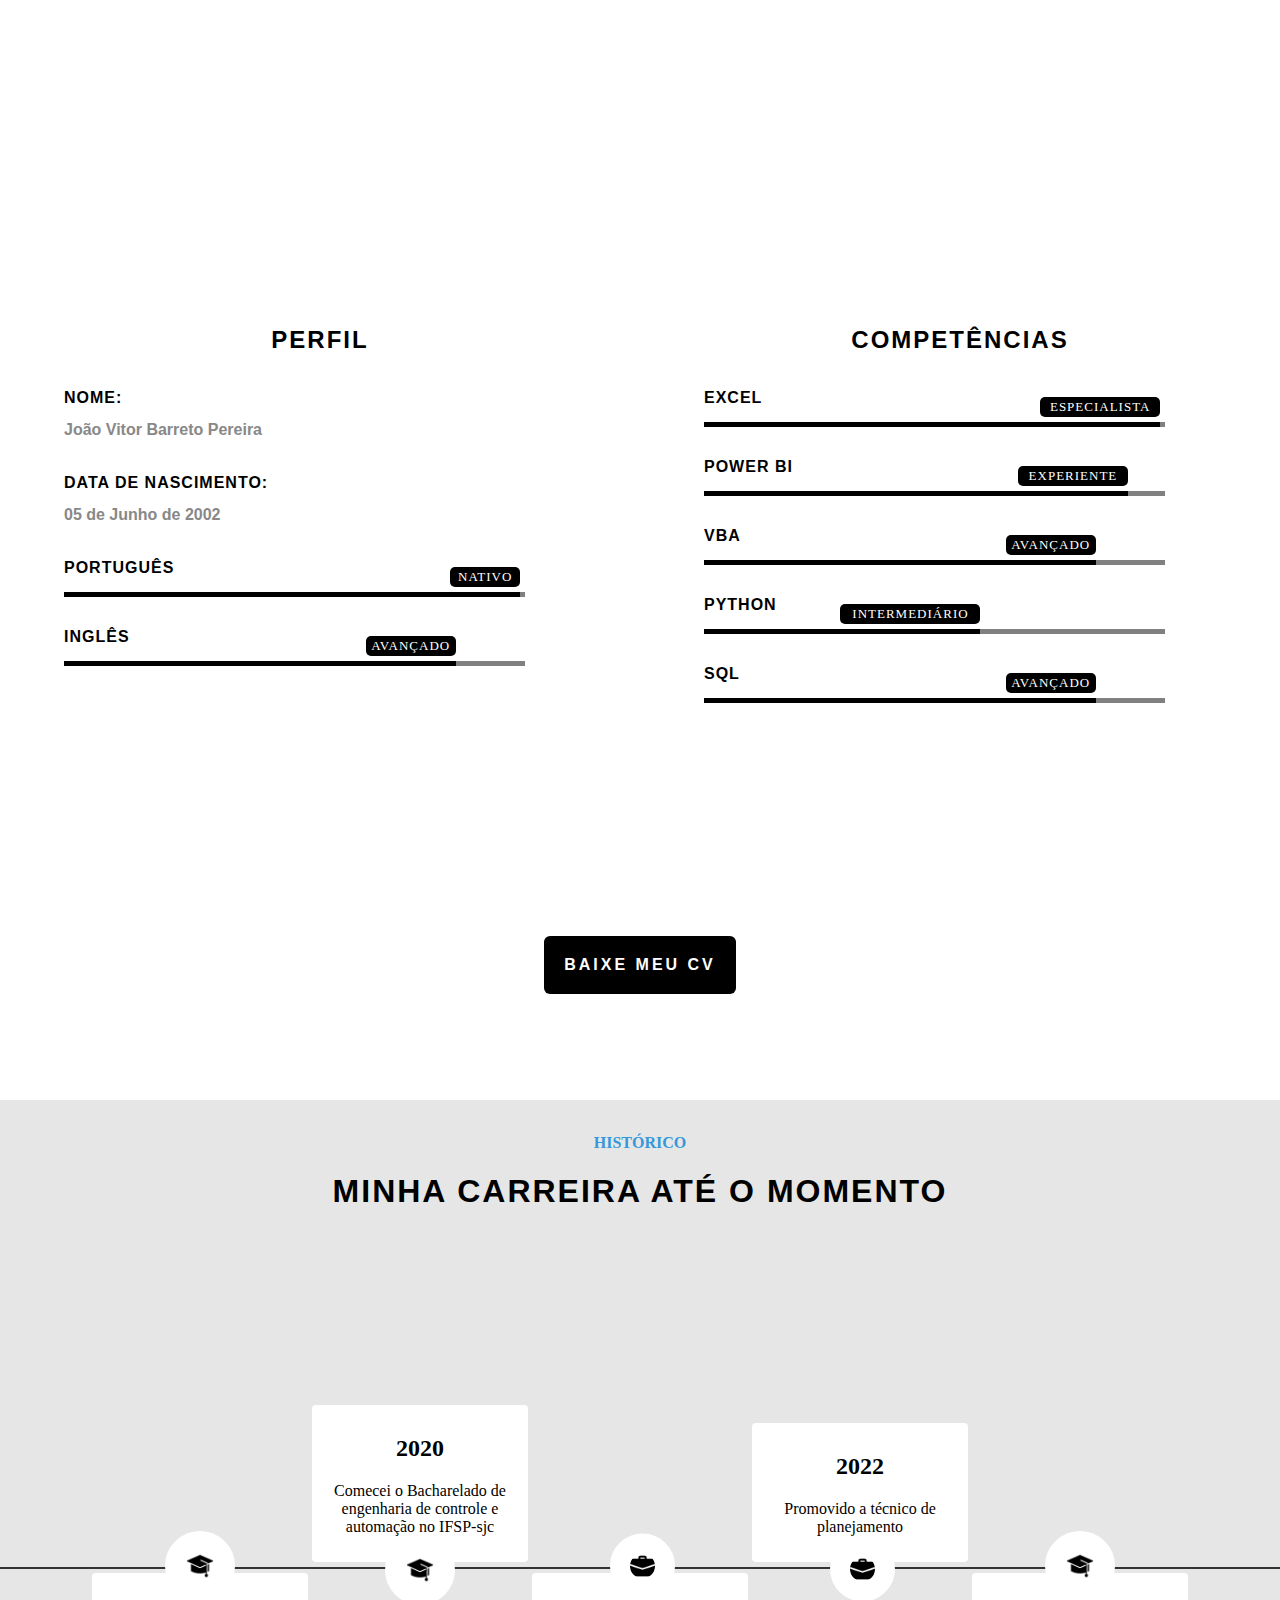
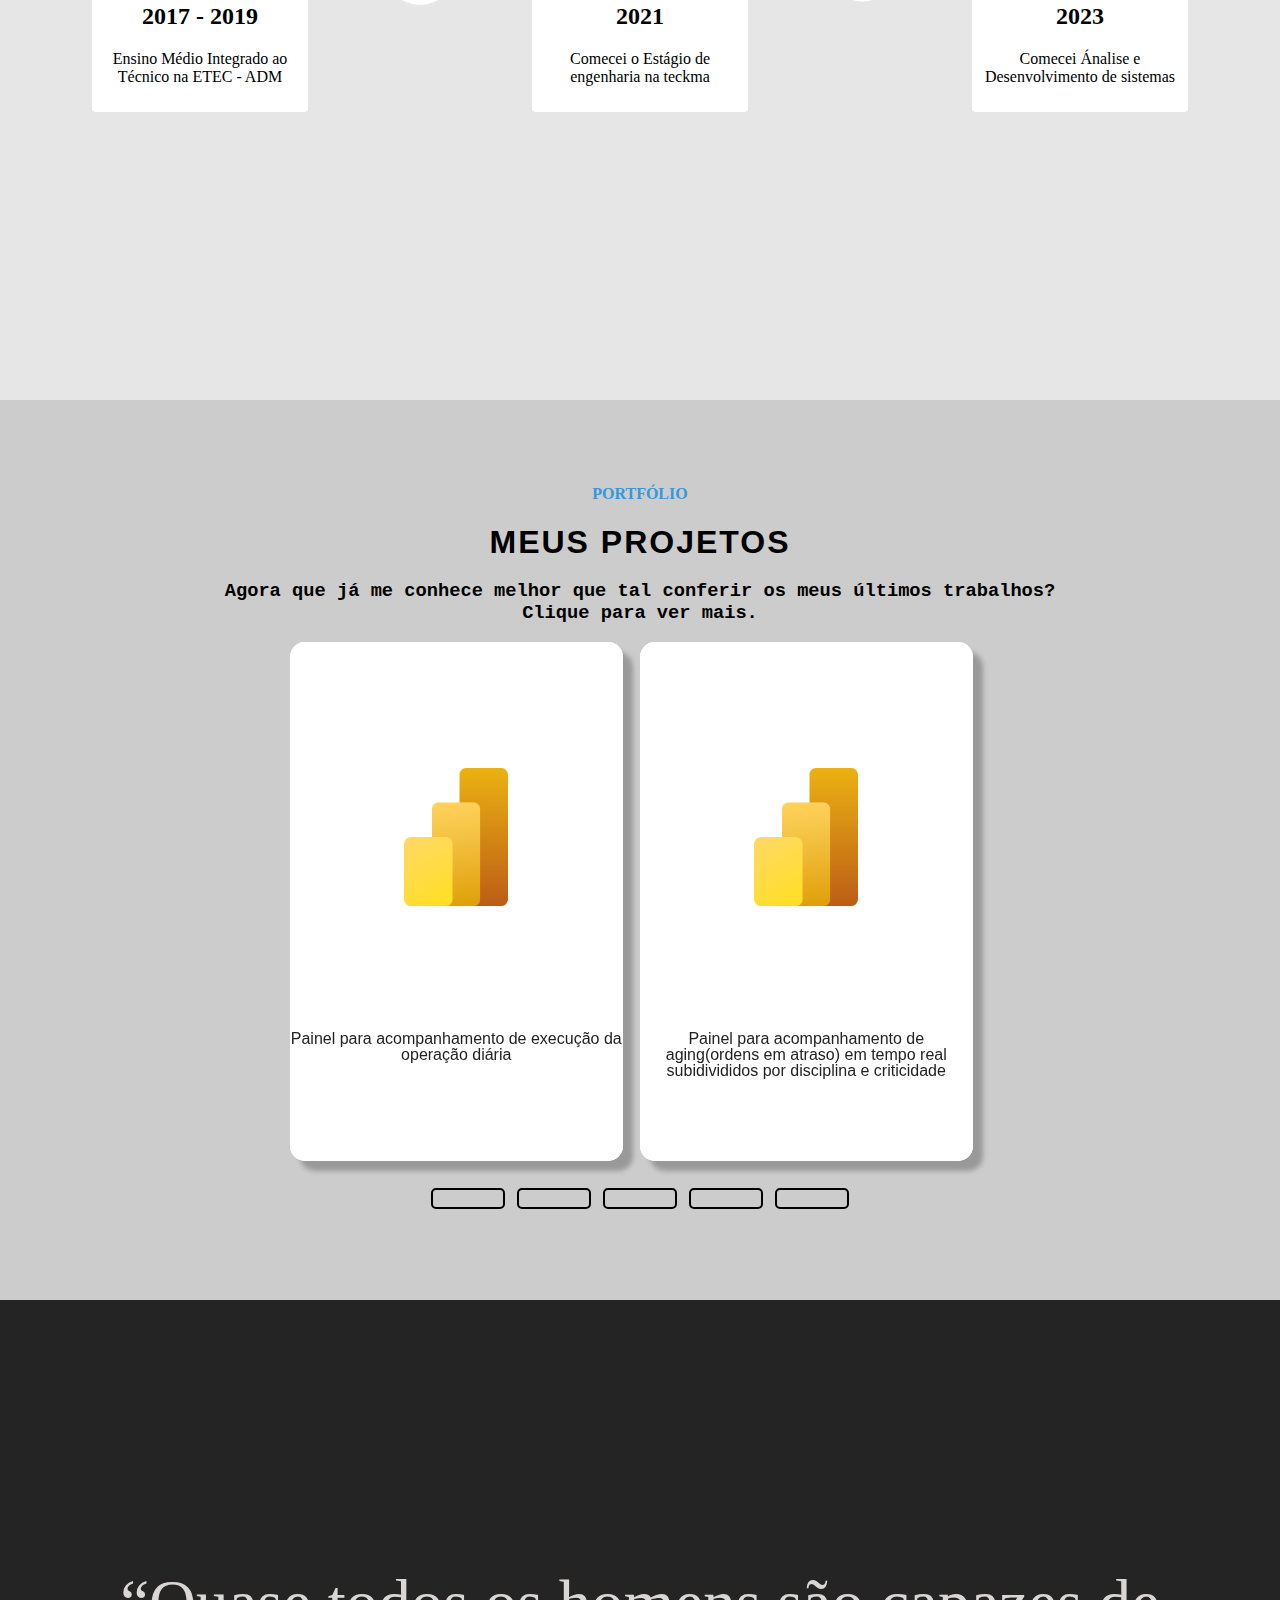
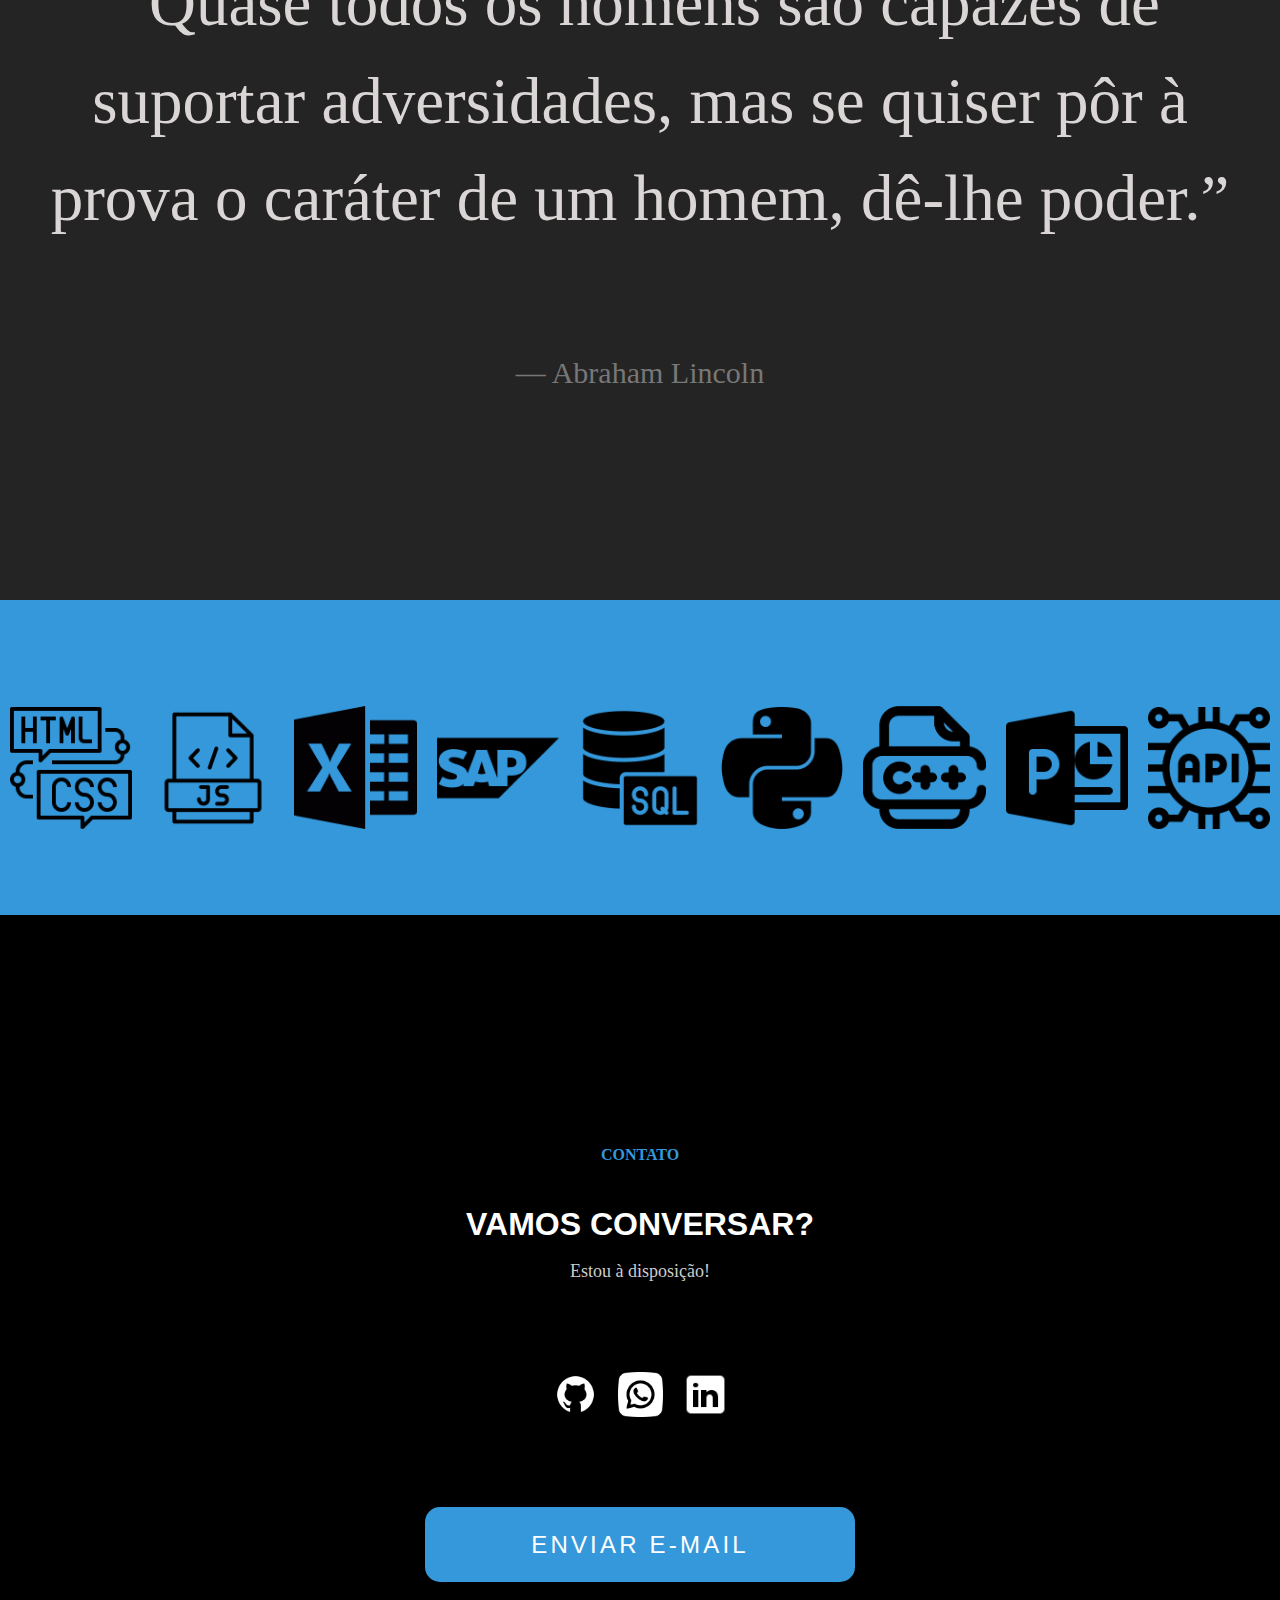
==== commit d1467224: "sobre mim btn corrigido" ====
--- a/Index.html
+++ b/Index.html
@@ -25,7 +25,7 @@
   <h5>OLÁ, SEJA BEM VINDO!</h5>
   <h1>Eu sou<br>João Barreto</h1>
   <p>| Analista de BI | Desenvolvedor WEB | Planejador |</p>
-  <div class="mini-menu" onclick="scrollToSection('sobre-mim')">Sobre Mim ▼</div>
+  <a class="mini-menu" href="#sobre-mim" style="color: aliceblue;">Sobre Mim ▼</a>
 </div>
 
 <div id="sobre-mim" class="section">
@@ -147,7 +147,7 @@
   <h1 style="letter-spacing: 2px;"> MEUS PROJETOS</h1>
   <h3 style="font-family: 'Courier New', Courier, monospace;">Agora que já me conhece melhor que tal conferir os meus últimos trabalhos?<br>Clique para ver mais.</h3>
   <div class="slider">
-    <div class="slides dragscroll">
+    <div class="slides">
       <input type="radio" name="slide" id="slide1" checked>
       <input type="radio" name="slide" id="slide2">
       <input type="radio" name="slide" id="slide3">
